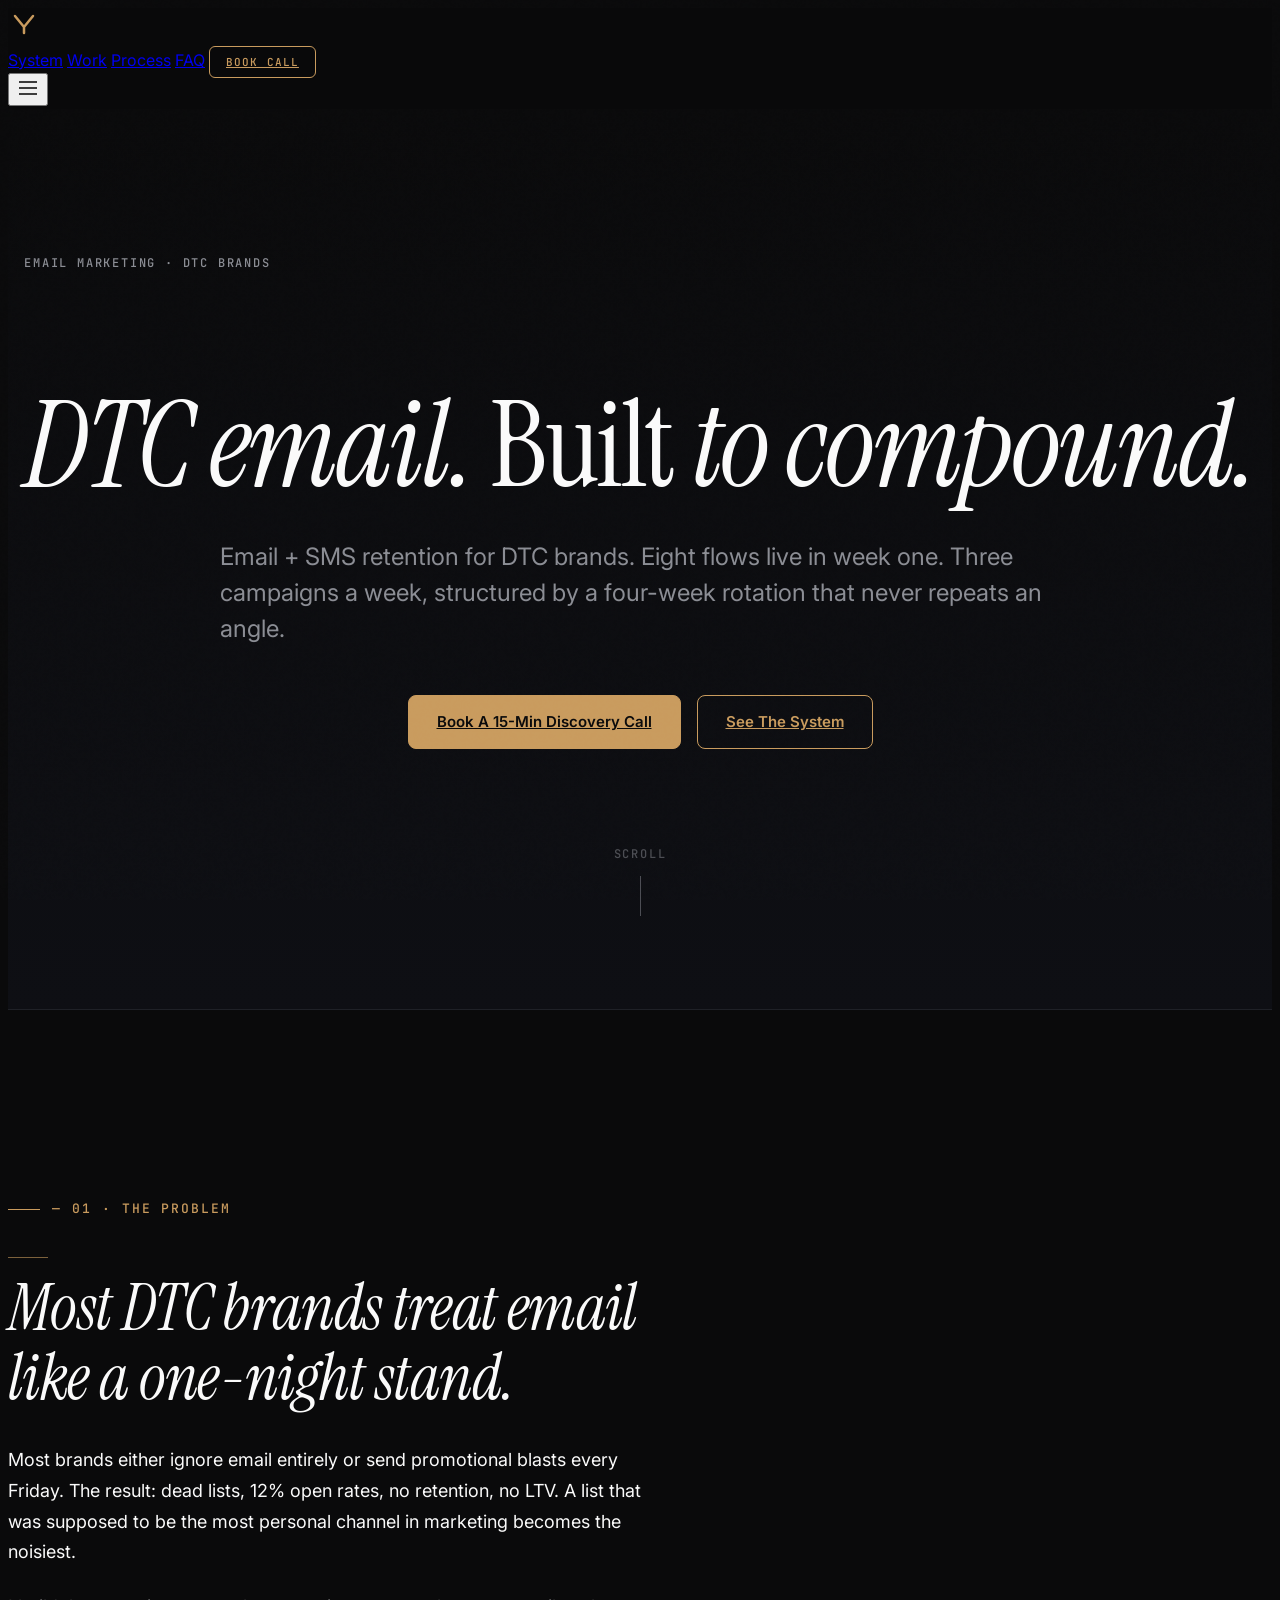
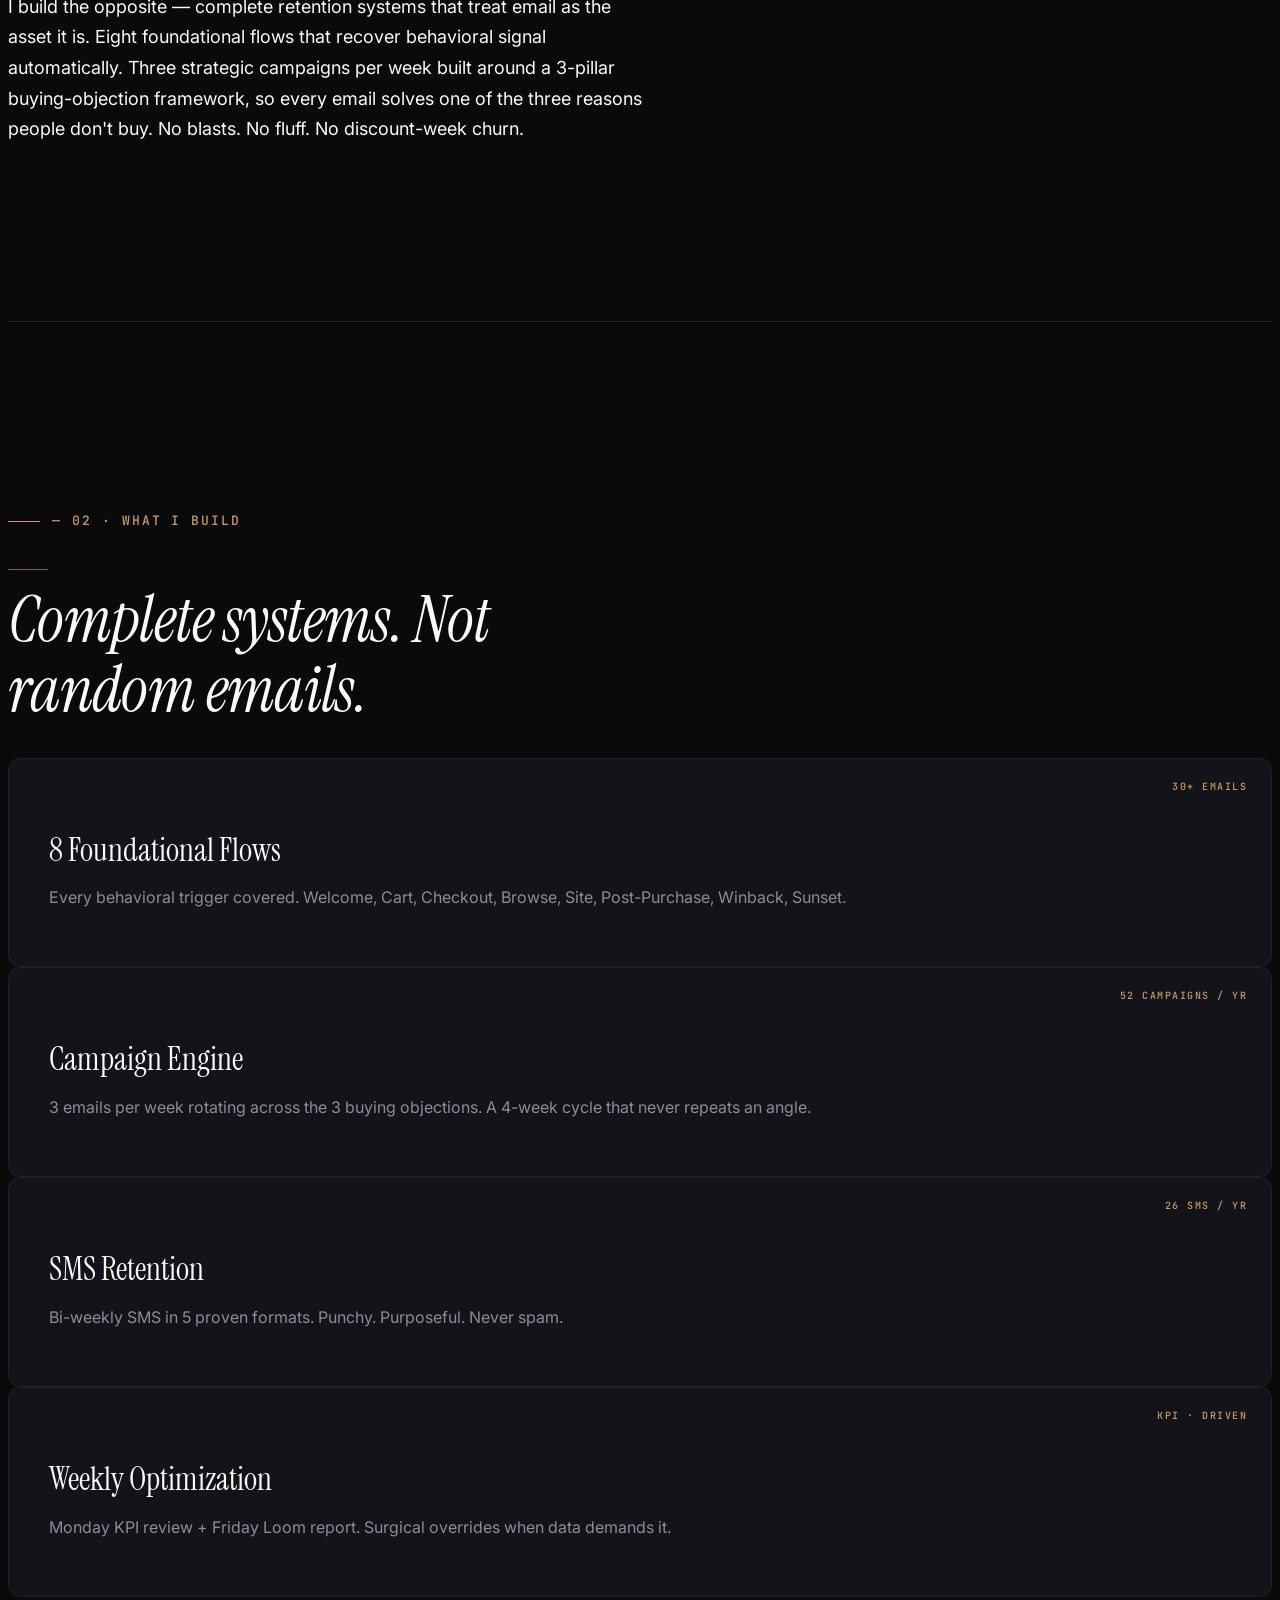
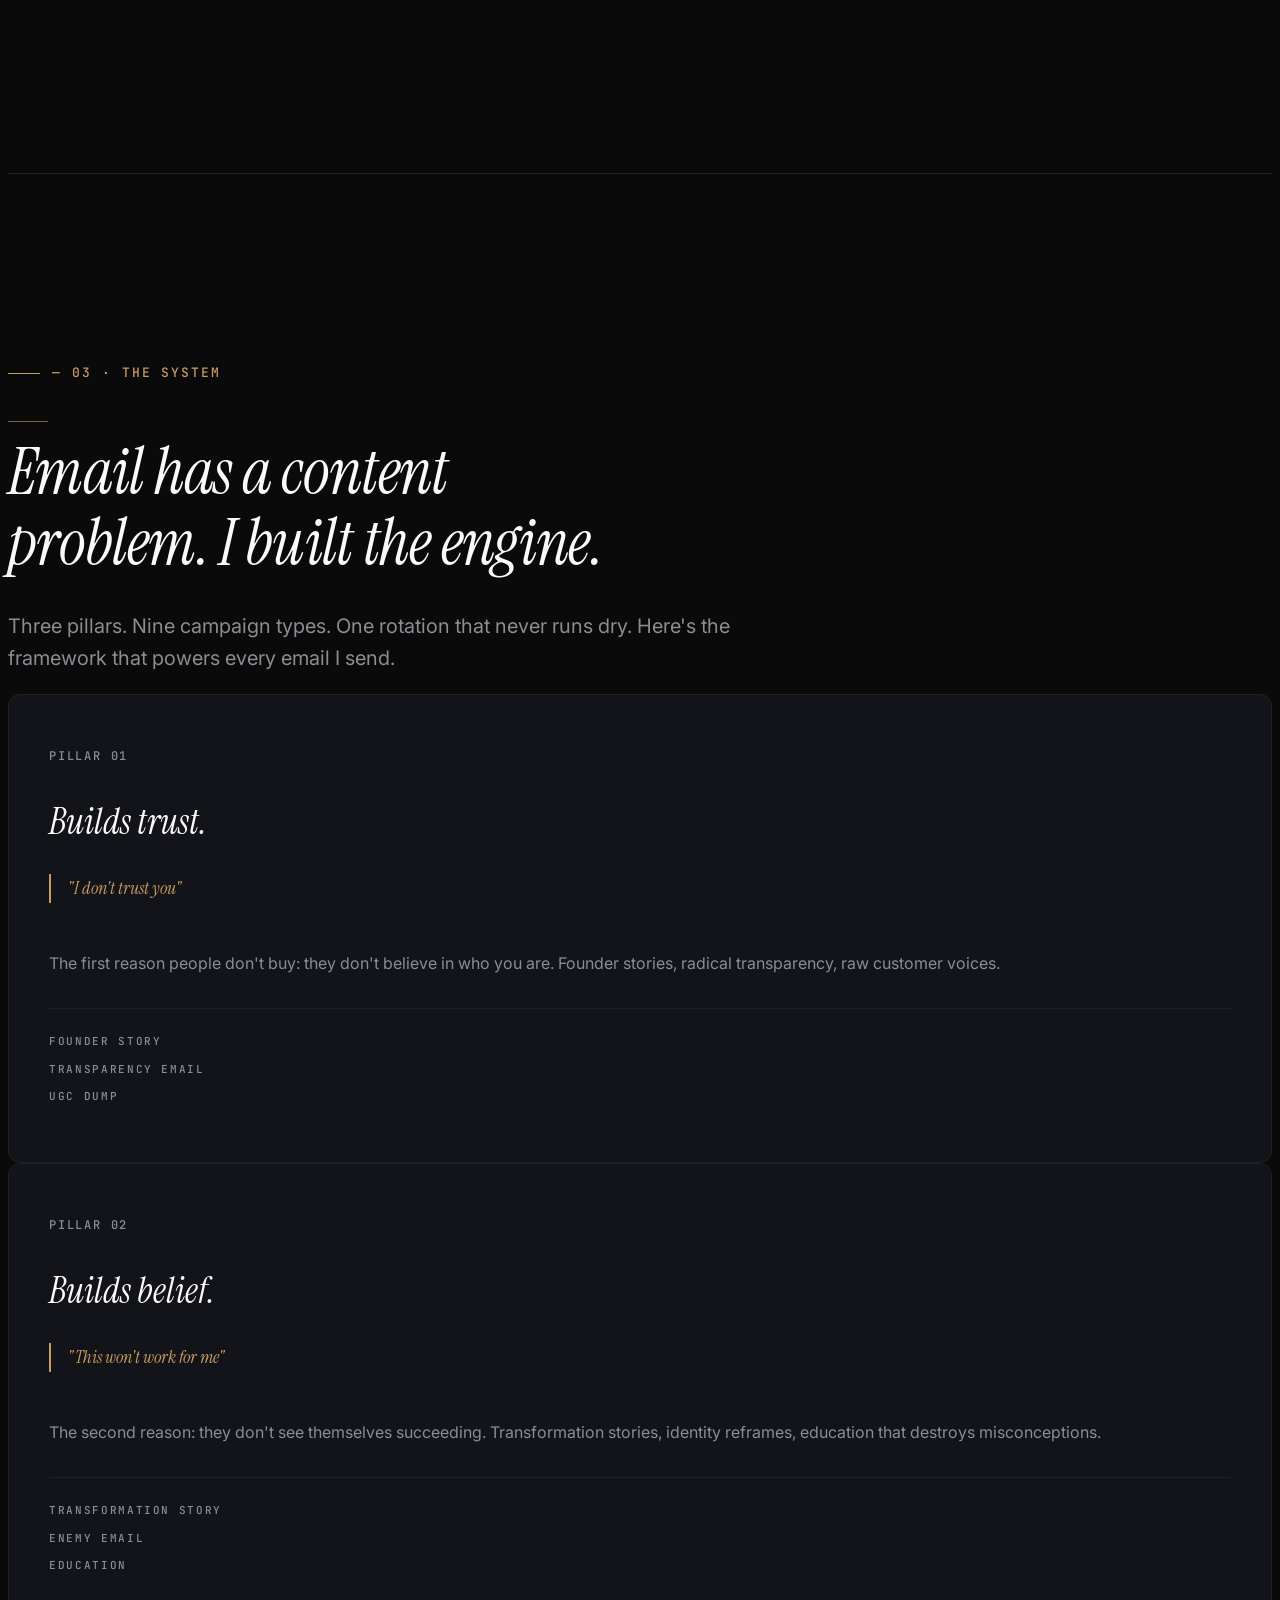
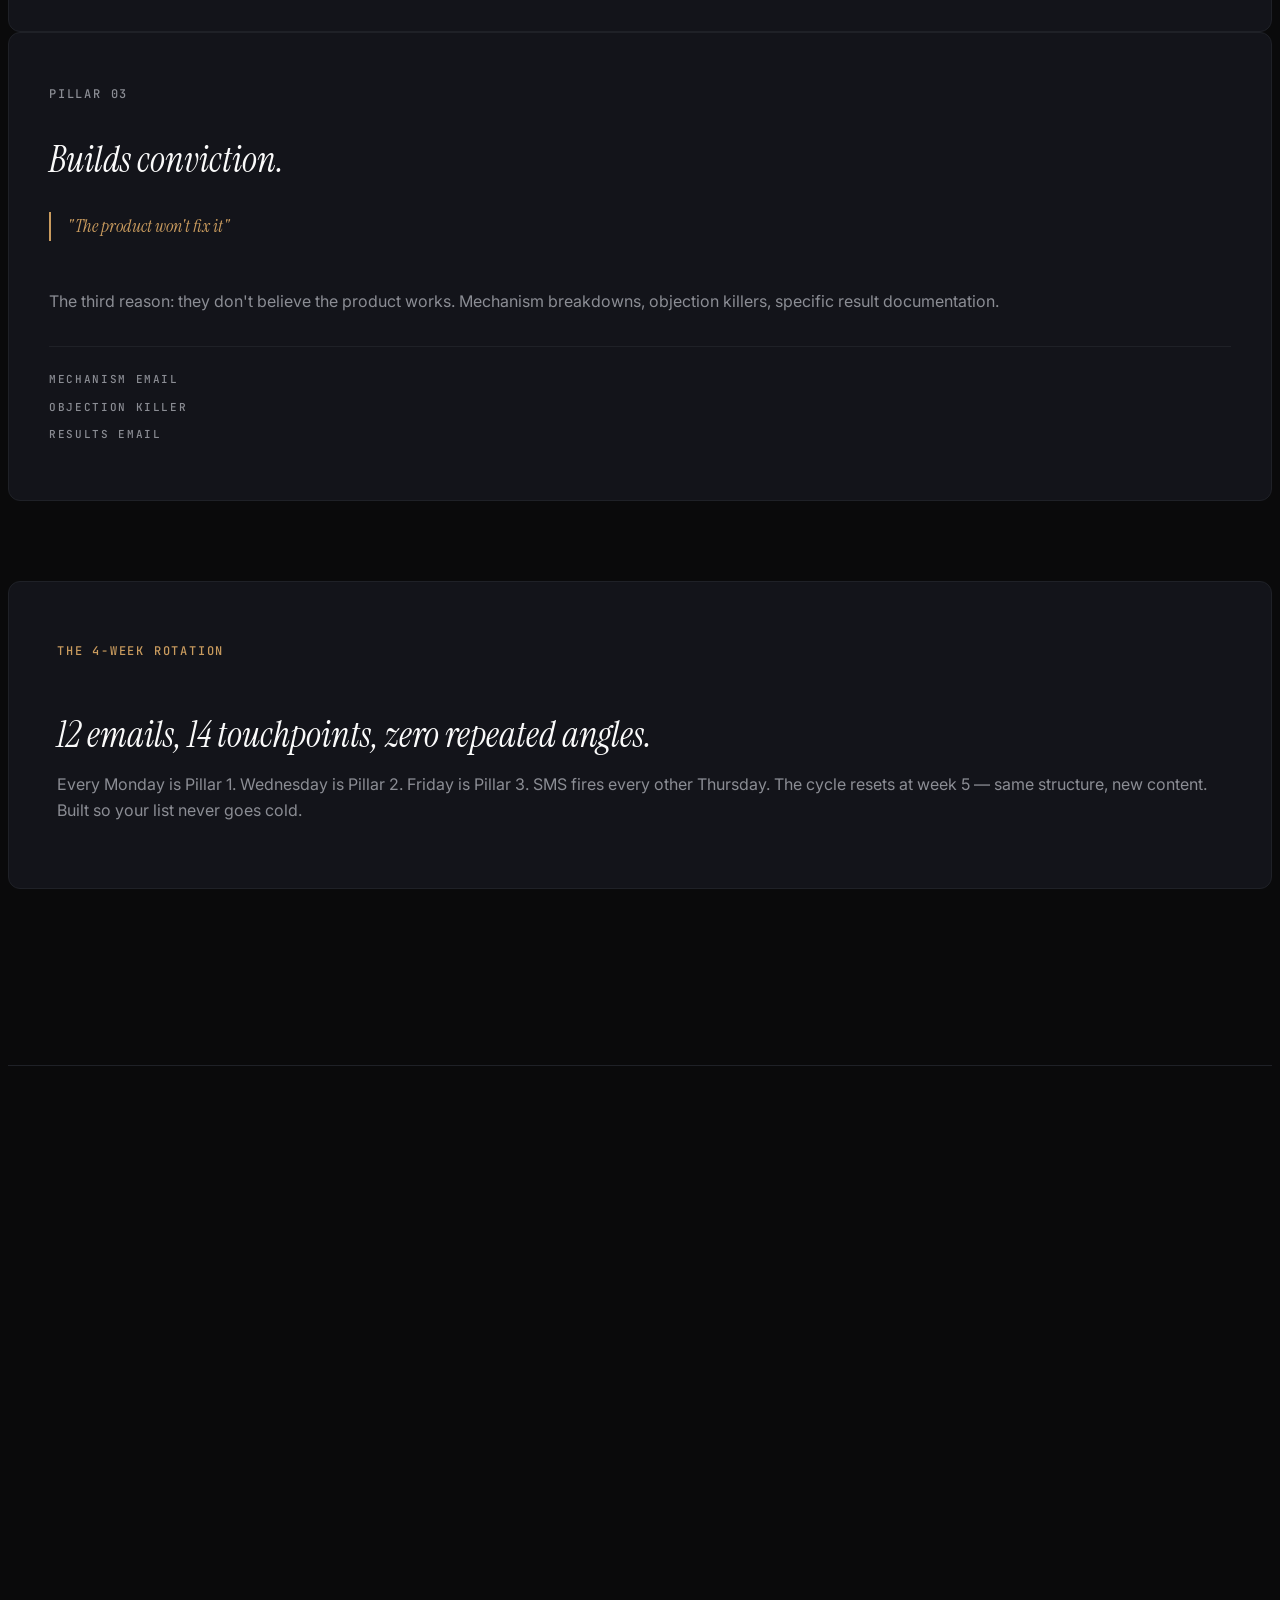
==== index.html @ 92c126e4 "Update index.html" ====
<!DOCTYPE html>
<html lang="en">
<head>
  <meta charset="UTF-8" />
  <meta name="viewport" content="width=device-width, initial-scale=1" />
<title>Yusef — Email Marketing & Retention for DTC Brands</title>
<meta property="og:title" content="Yusef — Email Marketing & Retention for DTC Brands">
<meta name="description" content="High-performance lifecycle marketing and retention systems for Direct-to-Consumer brands.">
  <meta property="og:description" content="Complete email + SMS retention systems built specifically for DTC brands." />
  <meta property="og:type" content="website" />
  <meta property="og:url" content="https://yusef.info" />
  <meta name="theme-color" content="#0A0A0B" />
  <link rel="canonical" href="https://yusef.info/" />

  <!-- Favicon -->
  <link rel="icon" type="image/svg+xml" href="assets/favicon.svg" />
  <link rel="apple-touch-icon" href="assets/favicon.svg" />

  <!-- Preconnect for font performance -->
  <link rel="preconnect" href="https://fonts.googleapis.com" />
  <link rel="preconnect" href="https://fonts.gstatic.com" crossorigin />
  <link href="https://fonts.googleapis.com/css2?family=Instrument+Serif:ital@0;1&family=Inter:wght@400;500;600;700&family=JetBrains+Mono:wght@400;500&display=swap" rel="stylesheet" />

  <!-- Tailwind via CDN -->
  <script src="https://cdn.tailwindcss.com"></script>
  <script>
    tailwind.config = {
      theme: {
        extend: {
          colors: {
            'bg-primary': '#0A0A0B',
            'surface': '#13141A',
            'border-subtle': '#1F2127',
            'text-primary': '#FAFAFA',
            'text-secondary': '#8B8D94',
            'text-tertiary': '#5A5C63',
            'accent': '#C99B5E',
            'accent-hover': '#D8B077',
          },
          fontFamily: {
            'serif': ['"Instrument Serif"', 'serif'],
            'sans': ['Inter', 'system-ui', 'sans-serif'],
            'mono': ['"JetBrains Mono"', 'monospace'],
          },
        },
      },
    };
  </script>

  <link rel="stylesheet" href="style.css" />
</head>
<body class="bg-bg-primary text-text-primary font-sans antialiased">

  <!-- Skip link -->
  <a href="#main" class="skip-link">Skip to main content</a>

  <!-- Gold cursor glow (desktop only) -->
  <div id="cursor-glow" aria-hidden="true"></div>

  <!-- Header / Nav -->
  <header class="site-header">
    <div class="max-w-[1280px] mx-auto px-6 md:px-12 py-6 flex items-center justify-between">
      <a href="#hero" class="site-logo" aria-label="Yusef — home">
        <svg viewBox="0 0 64 64" width="32" height="32" aria-hidden="true">
          <path d="M14 16 L32 38 L32 50 M50 16 L32 38" stroke="currentColor" stroke-width="5" stroke-linecap="round" stroke-linejoin="round" fill="none"/>
        </svg>
      </a>
      <nav aria-label="Primary" class="hidden md:flex items-center gap-8 font-mono text-xs uppercase tracking-widest">
        <a href="#system" class="text-text-secondary hover:text-text-primary transition-colors">System</a>
        <a href="#work" class="text-text-secondary hover:text-text-primary transition-colors">Work</a>
        <a href="#process" class="text-text-secondary hover:text-text-primary transition-colors">Process</a>
        <a href="#faq" class="text-text-secondary hover:text-text-primary transition-colors">FAQ</a>
        <a href="#contact" class="btn-ghost-sm">Book Call</a>
      </nav>
      <button id="menuToggle" aria-label="Toggle menu" aria-expanded="false" class="md:hidden text-text-primary p-2">
        <svg width="24" height="24" viewBox="0 0 24 24" fill="none" stroke="currentColor" stroke-width="1.5">
          <line x1="3" y1="6" x2="21" y2="6"/>
          <line x1="3" y1="12" x2="21" y2="12"/>
          <line x1="3" y1="18" x2="21" y2="18"/>
        </svg>
      </button>
    </div>
    <div id="mobileMenu" class="mobile-menu" hidden>
      <a href="#system" class="mobile-link">System</a>
      <a href="#work" class="mobile-link">Work</a>
      <a href="#process" class="mobile-link">Process</a>
      <a href="#faq" class="mobile-link">FAQ</a>
      <a href="#contact" class="mobile-link mobile-link-accent">Book A 15-Min Discovery Call</a>
    </div>
  </header>

  <main id="main">

    <!-- =========================
         SECTION 1 — HERO
         ========================= -->
    <section id="hero" class="hero-section">
      <div class="max-w-[1280px] mx-auto px-6 md:px-12 text-center">
        <p class="mono-label mb-12 md:mb-16">EMAIL MARKETING · DTC Brands</p>

        <h1 class="hero-headline">
          <em>DTC email.</em> <span class="non-italic">Built</span> <em>to compound.</em>
        </h1>

        <p class="hero-subhead">
          Email + SMS retention for DTC brands. Eight flows live in week one.
          Three campaigns a week, structured by a four-week rotation that never repeats an angle.
        </p>

        <div class="hero-ctas">
          <a href="#contact" class="btn-primary">Book A 15-Min Discovery Call</a>
          <a href="#system" class="btn-ghost">See The System</a>
        </div>

        <div class="scroll-cue" aria-hidden="true">
          <span class="mono-label">SCROLL</span>
          <span class="scroll-line"></span>
        </div>
      </div>
    </section>

    <div class="section-divider"></div>

    <!-- =========================
         SECTION 2 — THE PROBLEM & POSITION
         ========================= -->
    <section id="problem" class="section">
      <div class="max-w-[1280px] mx-auto px-6 md:px-12">
        <p class="section-label">— 01 · THE PROBLEM</p>
        <h2 class="section-headline">
          <em>Most DTC brands treat email like a one-night stand.</em>
        </h2>
        <div class="prose-block">
          <p>
            Most brands either ignore email entirely or send promotional blasts every Friday.
            The result: dead lists, 12% open rates, no retention, no LTV. A list that was
            supposed to be the most personal channel in marketing becomes the noisiest.
          </p>
          <p>
            I build the opposite — complete retention systems that treat email as the asset
            it is. Eight foundational flows that recover behavioral signal automatically.
            Three strategic campaigns per week built around a 3-pillar buying-objection
            framework, so every email solves one of the three reasons people don't buy.
            No blasts. No fluff. No discount-week churn.
          </p>
        </div>
      </div>
    </section>

    <div class="section-divider"></div>

    <!-- =========================
         SECTION 3 — SERVICES
         ========================= -->
    <section id="services" class="section">
      <div class="max-w-[1280px] mx-auto px-6 md:px-12">
        <p class="section-label">— 02 · WHAT I BUILD</p>
        <h2 class="section-headline">
          <em>Complete systems. Not random emails.</em>
        </h2>

        <div class="grid grid-cols-1 md:grid-cols-2 gap-6 md:gap-8 mt-16">
          <article class="service-card">
            <span class="corner-label">30+ EMAILS</span>
            <h3 class="card-headline">8 Foundational Flows</h3>
            <p class="card-body">Every behavioral trigger covered. Welcome, Cart, Checkout, Browse, Site, Post-Purchase, Winback, Sunset.</p>
          </article>

          <article class="service-card">
            <span class="corner-label">52 CAMPAIGNS / YR</span>
            <h3 class="card-headline">Campaign Engine</h3>
            <p class="card-body">3 emails per week rotating across the 3 buying objections. A 4-week cycle that never repeats an angle.</p>
          </article>

          <article class="service-card">
            <span class="corner-label">26 SMS / YR</span>
            <h3 class="card-headline">SMS Retention</h3>
            <p class="card-body">Bi-weekly SMS in 5 proven formats. Punchy. Purposeful. Never spam.</p>
          </article>

          <article class="service-card">
            <span class="corner-label">KPI · DRIVEN</span>
            <h3 class="card-headline">Weekly Optimization</h3>
            <p class="card-body">Monday KPI review + Friday Loom report. Surgical overrides when data demands it.</p>
          </article>
        </div>
      </div>
    </section>

    <div class="section-divider"></div>

    <!-- =========================
         SECTION 4 — THE SYSTEM
         ========================= -->
    <section id="system" class="section">
      <div class="max-w-[1280px] mx-auto px-6 md:px-12">
        <p class="section-label">— 03 · THE SYSTEM</p>
        <h2 class="section-headline">
          <em>Email has a content problem. I built the engine.</em>
        </h2>
        <p class="prose-intro">
          Three pillars. Nine campaign types. One rotation that never runs dry. Here's the
          framework that powers every email I send.
        </p>

        <div class="grid grid-cols-1 md:grid-cols-3 gap-6 md:gap-8 mt-16">
          <article class="pillar-card">
            <p class="mono-label">PILLAR 01</p>
            <h3 class="pillar-headline"><em>Builds trust.</em></h3>
            <p class="pillar-quote">"I don't trust you"</p>
            <p class="card-body">The first reason people don't buy: they don't believe in who you are. Founder stories, radical transparency, raw customer voices.</p>
            <ul class="pillar-list">
              <li>FOUNDER STORY</li>
              <li>TRANSPARENCY EMAIL</li>
              <li>UGC DUMP</li>
            </ul>
          </article>

          <article class="pillar-card">
            <p class="mono-label">PILLAR 02</p>
            <h3 class="pillar-headline"><em>Builds belief.</em></h3>
            <p class="pillar-quote">"This won't work for me"</p>
            <p class="card-body">The second reason: they don't see themselves succeeding. Transformation stories, identity reframes, education that destroys misconceptions.</p>
            <ul class="pillar-list">
              <li>TRANSFORMATION STORY</li>
              <li>ENEMY EMAIL</li>
              <li>EDUCATION</li>
            </ul>
          </article>

          <article class="pillar-card">
            <p class="mono-label">PILLAR 03</p>
            <h3 class="pillar-headline"><em>Builds conviction.</em></h3>
            <p class="pillar-quote">"The product won't fix it"</p>
            <p class="card-body">The third reason: they don't believe the product works. Mechanism breakdowns, objection killers, specific result documentation.</p>
            <ul class="pillar-list">
              <li>MECHANISM EMAIL</li>
              <li>OBJECTION KILLER</li>
              <li>RESULTS EMAIL</li>
            </ul>
          </article>
        </div>

        <div class="rotation-block">
          <p class="mono-label">THE 4-WEEK ROTATION</p>
          <h3 class="rotation-headline">12 emails, 14 touchpoints, zero repeated angles.</h3>
          <p class="card-body max-w-2xl">
            Every Monday is Pillar 1. Wednesday is Pillar 2. Friday is Pillar 3.
            SMS fires every other Thursday. The cycle resets at week 5 — same structure,
            new content. Built so your list never goes cold.
          </p>
        </div>
      </div>
    </section>

    <div class="section-divider"></div>

    <!-- =========================
         SECTION 5 — RECENT WORK
         ========================= -->
    <section id="work" class="section">
      <div class="max-w-[1280px] mx-auto px-6 md:px-12">
        <p class="section-label">— 04 · RECENT WORK</p>
        <h2 class="section-headline"><em>See the work.</em></h2>
        <p class="prose-intro">
          One client brand and two prototypes — each built brand-first from the same Design
          System pipeline. Click any email to open it full-size.
        </p>

        <!-- Brand Group 1 — CLiYRA -->
        <div class="brand-group">
          <div class="brand-header">
            <h3 class="brand-name"><em>CLiYRA</em></h3>
            <div class="pill-row">
              <span class="pill"><span class="pill-dot dot-client" aria-hidden="true"></span>Client</span>
              <span class="pill"><span class="pill-dot dot-genre" aria-hidden="true"></span>Welcome Flow</span>
              <span class="pill"><span class="pill-dot dot-genre" aria-hidden="true"></span>Founder Email</span>
            </div>
          </div>
          <div class="email-pair">
            <figure class="work-email">
              <button type="button" class="work-email-btn" data-lightbox data-src="assets/work/cliyra-01.png" data-caption="CLIYRA · WELCOME 02 · FOUNDER STORY">
                <img src="assets/work/cliyra-01.png" alt="CLiYRA welcome email 2 — founder story, &lsquo;I started this because nothing worked&rsquo;" loading="lazy" />
              </button>
              <figcaption class="work-email-caption">CLIYRA · WELCOME 02 · FOUNDER STORY</figcaption>
            </figure>
            <figure class="work-email">
              <button type="button" class="work-email-btn" data-lightbox data-src="assets/work/cliyra-02.png" data-caption="CLIYRA · WELCOME 05 · WHO IT'S FOR">
                <img src="assets/work/cliyra-02.png" alt="CLiYRA welcome email — who it&rsquo;s for, and who it isn&rsquo;t" loading="lazy" />
              </button>
              <figcaption class="work-email-caption">CLIYRA · WELCOME 05 · WHO IT'S FOR</figcaption>
            </figure>
          </div>
          <p class="brand-narrative">
            My own brand. The same six-email welcome flow ships with every engagement — built
            brand-first from the Design System layer up, so every email inherits voice and visual
            tokens automatically. Pulled the founder story and the positioning email because they
            show the system on opposite ends of the trust ladder.
          </p>
        </div>

        <!-- Brand Group 2 — Lab Series -->
        <div class="brand-group">
          <div class="brand-header">
            <h3 class="brand-name"><em>Lab Series</em></h3>
            <div class="pill-row">
              <span class="pill"><span class="pill-dot dot-prototype" aria-hidden="true"></span>Prototype</span>
              <span class="pill"><span class="pill-dot dot-genre" aria-hidden="true"></span>Browse Flow</span>
              <span class="pill"><span class="pill-dot dot-genre" aria-hidden="true"></span>Case Study</span>
            </div>
          </div>
          <div class="email-pair">
            <figure class="work-email">
              <button type="button" class="work-email-btn" data-lightbox data-src="assets/work/labseries-01.png" data-caption="LAB SERIES · CASE STUDY · RESULTS">
                <img src="assets/work/labseries-01.png" alt="Lab Series case study email — six weeks, three products, real results" loading="lazy" />
              </button>
              <figcaption class="work-email-caption">LAB SERIES · CASE STUDY · RESULTS</figcaption>
            </figure>
            <figure class="work-email">
              <button type="button" class="work-email-btn" data-lightbox data-src="assets/work/labseries-02.png" data-caption="LAB SERIES · BROWSE FLOW · MECHANISM">
                <img src="assets/work/labseries-02.png" alt="Lab Series browse-abandon email — multi-action face wash mechanism" loading="lazy" />
              </button>
              <figcaption class="work-email-caption">LAB SERIES · BROWSE FLOW · MECHANISM</figcaption>
            </figure>
          </div>
          <p class="brand-narrative">
            Built as a prototype — not a live engagement. Lab Series sits at the premium end of
            men's skincare, so the system was tuned for restraint: cleaner typography, harder edges,
            fewer adjectives. Same pipeline. Different brand profile.
          </p>
        </div>

        <!-- Brand Group 3 — Brickell -->
        <div class="brand-group">
          <div class="brand-header">
            <h3 class="brand-name"><em>Brickell</em></h3>
            <div class="pill-row">
              <span class="pill"><span class="pill-dot dot-prototype" aria-hidden="true"></span>Prototype</span>
              <span class="pill"><span class="pill-dot dot-genre" aria-hidden="true"></span>Cart Flow</span>
              <span class="pill"><span class="pill-dot dot-genre" aria-hidden="true"></span>Campaign</span>
            </div>
          </div>
          <div class="email-pair">
            <figure class="work-email">
              <button type="button" class="work-email-btn" data-lightbox data-src="assets/work/brickell-01.png" data-caption="BRICKELL · CART FLOW · RECOVERY">
                <img src="assets/work/brickell-01.png" alt="Brickell cart-recovery email — you left this behind" loading="lazy" />
              </button>
              <figcaption class="work-email-caption">BRICKELL · CART FLOW · RECOVERY</figcaption>
            </figure>
            <figure class="work-email">
              <button type="button" class="work-email-btn" data-lightbox data-src="assets/work/Brickell-02.jpg" data-caption="BRICKELL · CAMPAIGN · OBJECTION KILLER">
                <img src="assets/work/Brickell-02.jpg" alt="Brickell campaign email" loading="lazy" />
              </button>
              <figcaption class="work-email-caption">BRICKELL · CAMPAIGN · OBJECTION KILLER</figcaption>
            </figure>
          </div>
          <p class="brand-narrative">
            Prototype run on Brickell's natural-positioning brand. A cart-recovery email and an
            objection-killer campaign, both built around the buying-objection framework. Both
            shipped from the same Design System file in under thirty minutes each.
          </p>
        </div>
        
        <!-- Brand Group 4 — Graza -->
        <div class="brand-group">
          <div class="brand-header">
            <h3 class="brand-name"><em>Graza</em></h3>
            <div class="pill-row">
              <span class="pill"><span class="pill-dot dot-prototype" aria-hidden="true"></span>Prototype</span>
              <span class="pill"><span class="pill-dot dot-genre" aria-hidden="true"></span>Post-Purchase</span>
              <span class="pill"><span class="pill-dot dot-genre" aria-hidden="true"></span>Winback</span>
            </div>
          </div>
          <div class="email-pair">
            <figure class="work-email">
              <button type="button" class="work-email-btn" data-lightbox data-src="assets/work/Graza-01.jpg" data-caption="GRAZA · POST-PURCHASE · EXPECTATION MANAGEMENT">
                <img src="assets/work/Graza-01.jpg" alt="Graza post-purchase order confirmation email" loading="lazy" />
              </button>
              <figcaption class="work-email-caption">GRAZA · POST-PURCHASE · EXPECTATION MANAGEMENT</figcaption>
            </figure>
            <figure class="work-email">
              <button type="button" class="work-email-btn" data-lightbox data-src="assets/work/Graza-02.jpg" data-caption="GRAZA · WINBACK · RE-ENGAGEMENT">
                <img src="assets/work/Graza-02.jpg" alt="Graza winback email checking in" loading="lazy" />
              </button>
              <figcaption class="work-email-caption">GRAZA · WINBACK · RE-ENGAGEMENT</figcaption>
            </figure>
          </div>
          <p class="brand-narrative">
            Prototype flows designed for Graza. A post-purchase confirmation that builds anticipation instead of just dropping a dry tracking link, alongside a guilt-free winback campaign focused on re-engagement and cross-selling the staples.
          </p>
        </div>

         <!-- Brand Group 5 — Fable -->
        <div class="brand-group">
          <div class="brand-header">
            <h3 class="brand-name"><em>Fable Pets</em></h3>
            <div class="pill-row">
              <span class="pill"><span class="pill-dot dot-prototype" aria-hidden="true"></span>Prototype</span>
              <span class="pill"><span class="pill-dot dot-genre" aria-hidden="true"></span>Cart Flow</span>
            </div>
          </div>
          <div class="email-pair">
            <figure class="work-email" style="max-width: 48%;">
              <button type="button" class="work-email-btn" data-lightbox data-src="assets/work/Fabel-01.jpg" data-caption="FABLE · CART FLOW · ABANDONMENT">
                <img src="assets/work/Fabel-01.jpg" alt="Fable cart abandonment email" loading="lazy" />
              </button>
              <figcaption class="work-email-caption">FABLE · CART FLOW · ABANDONMENT</figcaption>
            </figure>
          </div>
          <p class="brand-narrative">
            A high-converting cart recovery sprint for Fable Pets. Built to recover behavioral signal instantly without relying on margin-crushing discounts. Just clean, problem-solving design that mirrors their premium pet gear.
          </p>
        </div>

    <div class="section-divider"></div>

    <!-- =========================
         SECTION 6 — PROCESS
         ========================= -->
    <section id="process" class="section">
      <div class="max-w-[1280px] mx-auto px-6 md:px-12">
        <p class="section-label">— 05 · HOW IT WORKS</p>
        <h2 class="section-headline"><em>From signed to live in seven days.</em></h2>

        <ol class="timeline">
          <li class="timeline-step">
            <span class="timeline-day">DAY 01</span>
            <div class="timeline-content">
              <h3 class="timeline-title">Discovery + Intake</h3>
              <p class="card-body">15-minute kickoff call. I pull brand assets, Klaviyo + Shopify access, customer profile, and your existing assets.</p>
            </div>
          </li>
          <li class="timeline-step">
            <span class="timeline-day">DAY 02</span>
            <div class="timeline-content">
              <h3 class="timeline-title">Brand System Build</h3>
              <p class="card-body">I build your Design System and brand profile. Every email going forward inherits these tokens automatically.</p>
            </div>
          </li>
          <li class="timeline-step">
            <span class="timeline-day">DAY 03–04</span>
            <div class="timeline-content">
              <h3 class="timeline-title">Infrastructure</h3>
              <p class="card-body">Klaviyo account audit. Universal components built. Attribution + UTM tracking configured. Flow shells created.</p>
            </div>
          </li>
          <li class="timeline-step">
            <span class="timeline-day">DAY 05–06</span>
            <div class="timeline-content">
              <h3 class="timeline-title">Welcome Flow Live</h3>
              <p class="card-body">All 6 Welcome emails shipped to Klaviyo. Flow triggers, smart sending, and quiet hours configured.</p>
            </div>
          </li>
          <li class="timeline-step">
            <span class="timeline-day">DAY 07</span>
            <div class="timeline-content">
              <h3 class="timeline-title">First Campaign + Loom</h3>
              <p class="card-body">First strategic campaign goes live. First weekly Loom delivered with KPIs and what's shipping next week.</p>
            </div>
          </li>
        </ol>
      </div>
    </section>

    <div class="section-divider"></div>

    <!-- =========================
         SECTION 7 — SELECTION
         ========================= -->
    <section id="selection" class="section">
      <div class="max-w-[1280px] mx-auto px-6 md:px-12">
        <p class="section-label">— 06 · SELECTION</p>
        <h2 class="section-headline"><em>Who I take on.</em></h2>
        <p class="prose-intro">
          The system works for any qualified DTC brand
          that fits the profile below.
        </p>

        <div class="grid grid-cols-1 md:grid-cols-2 gap-6 md:gap-8 mt-16">
          <div class="selection-panel">
            <p class="mono-label">WHO I BUILD FOR</p>
            <h3 class="selection-headline"><em>The fit.</em></h3>
            <ul class="check-list">
              <li><span class="check-mark" aria-hidden="true">✓</span> DTC brands</li>
              <li><span class="check-mark" aria-hidden="true">✓</span> Doing $30K+/month minimum revenue</li>
              <li><span class="check-mark" aria-hidden="true">✓</span> Brand owners who treat email as a real channel — not an afterthought</li>
              <li><span class="check-mark" aria-hidden="true">✓</span> Founders ready to commit to a 90-day system build</li>
            </ul>
          </div>

          <div class="selection-panel">
            <p class="mono-label">WHO I DON'T</p>
            <h3 class="selection-headline"><em>The mismatch.</em></h3>
            <ul class="cross-list">
              <li><span class="cross-mark" aria-hidden="true">×</span> Sub-$30K/month brands — too early for what the system delivers</li>
              <li><span class="cross-mark" aria-hidden="true">×</span> Founders chasing a 30-day spike, not a 90-day compound</li>
              <li><span class="cross-mark" aria-hidden="true">×</span> Brands that treat email as a Friday discount blast</li>
              <li><span class="cross-mark" aria-hidden="true">×</span> Anyone who wants 50 emails a month — volume isn&rsquo;t the answer</li>
            </ul>
          </div>
        </div>

      </div>
    </section>

    <div class="section-divider"></div>

    <!-- =========================
         SECTION 8 — ABOUT
         ========================= -->
    <section id="about" class="section">
      <div class="max-w-[1280px] mx-auto px-6 md:px-12">
        <p class="section-label">— 07 · ABOUT</p>
        <h2 class="section-headline"><em>Why I do this.</em></h2>
        <div class="prose-block">
          <p>
            I started by building my own brand — <a href="https://cliyra.com" target="_blank" rel="noopener" class="text-link">CLiYRA</a>,
            men's skincare for guys who've tried everything. The product side was the easy
            part. What caught my attention was email: the highest-margin channel I had,
            sitting on a real list, doing nothing.
          </p>
          <p>
            So I went deep on it. Built the flows for CLiYRA first. Then the campaign
            engine. Every email I sent taught me something I could systemize. The framework
            on this site is what came out of that work.
          </p>
          <p>
            Other DTC founders are sitting on the same gap — great product, real
            customers, email list doing nothing. I take on a small number of brands at a
            time and run the same system for them that I run for mine.
          </p>
        </div>
        <p class="signature">— YUSEF · FOUNDER, <a href="https://cliyra.com" target="_blank" rel="noopener" class="signature-link">CLIYRA ↗</a></p>
      </div>
    </section>

    <div class="section-divider"></div>

    <!-- =========================
         SECTION 9 — FAQ
         ========================= -->
    <section id="faq" class="section">
      <div class="max-w-[1280px] mx-auto px-6 md:px-12">
        <p class="section-label">— 08 · COMMON QUESTIONS</p>
        <h2 class="section-headline"><em>What people ask.</em></h2>

        <div class="faq-list mt-16">
          <div class="faq-item">
            <button class="faq-question" aria-expanded="false" aria-controls="faq-1">
              <span>How many clients do you take on?</span>
              <span class="faq-icon" aria-hidden="true">+</span>
            </button>
            <div id="faq-1" class="faq-answer" hidden>
              <p>A small roster, intentionally. I cap capacity so every brand gets the strategic depth that produces results — not a queue of accounts ground through the same template. If a spot is open, the site is live. If it's not, you'll know.</p>
            </div>
          </div>

          <div class="faq-item">
            <button class="faq-question" aria-expanded="false" aria-controls="faq-2">
              <span>Why only DTC brands?</span>
              <span class="faq-icon" aria-hidden="true">+</span>
            </button>
            <div id="faq-2" class="faq-answer" hidden>
              <p>Because I run a DTC brand myself. I know the customer, the objections, the buying language, the seasonal patterns. Outside this niche I'd be guessing — and you'd be paying for my learning curve.</p>
            </div>
          </div>

          <div class="faq-item">
            <button class="faq-question" aria-expanded="false" aria-controls="faq-3">
              <span>How fast will I see results?</span>
              <span class="faq-icon" aria-hidden="true">+</span>
            </button>
            <div id="faq-3" class="faq-answer" hidden>
              <p>Welcome Flow live by Day 7. First campaign live in Week 2. Revenue impact typically visible within 30 days. Full system compound effect in 90 days.</p>
            </div>
          </div>

          <div class="faq-item">
            <button class="faq-question" aria-expanded="false" aria-controls="faq-5">
              <span>Why should I trust you?</span>
              <span class="faq-icon" aria-hidden="true">+</span>
            </button>
            <div id="faq-5" class="faq-answer" hidden>
              <p>Fair question. The clearest answer is the work itself. The emails in Section 04 above are from <a href="https://cliyra.com" target="_blank" rel="noopener" class="text-link">CLiYRA</a> — my own men's skincare brand — running on the same system I'd build for yours. Same pipeline, same standard, every send. Scroll up, look at what ships, and decide.</p>
            </div>
          </div>

          <div class="faq-item">
            <button class="faq-question" aria-expanded="false" aria-controls="faq-6">
              <span>What do you need from me to start?</span>
              <span class="faq-icon" aria-hidden="true">+</span>
            </button>
            <div id="faq-6" class="faq-answer" hidden>
              <p>Klaviyo admin access, Shopify collaborator access, brand assets (logo, fonts, brand guidelines if you have them), and 15 minutes for the kickoff call. That's it.</p>
            </div>
          </div>

          <div class="faq-item">
            <button class="faq-question" aria-expanded="false" aria-controls="faq-7">
              <span>What if I want to cancel?</span>
              <span class="faq-icon" aria-hidden="true">+</span>
            </button>
            <div id="faq-7" class="faq-answer" hidden>
              <p>After the 90-day initial term, it's month-to-month with 14 days notice. No long contracts, no exit fees. I'd rather you stay because the work pays for itself — if it doesn't, I want to know.</p>
            </div>
          </div>
        </div>
      </div>
    </section>

    <div class="section-divider"></div>

    <!-- =========================
         SECTION 10 — FINAL CTA
         ========================= -->
    <section id="contact" class="section section-cta">
      <div class="max-w-[1280px] mx-auto px-6 md:px-12 text-center">
        
        <p class="section-label justify-center">— 09 · NEXT STEPS</p>
        
        <h2 class="section-headline section-headline-cta">
          <em>Ready to scale your <span class="non-italic text-accent">retention?</span></em>
        </h2>
        
        <p class="prose-intro mx-auto">
          Choose the engagement model that aligns with your brand's current infrastructure and revenue scale.
        </p>

        <!-- Two Column Card Layout -->
        <div class="grid grid-cols-1 md:grid-cols-2 gap-6 md:gap-8 mt-16 max-w-5xl mx-auto text-left">
            
          <!-- CARD 1: THE HIGH-TICKET RETAINER -->
          <div class="bg-surface border border-border-subtle p-8 md:p-12 flex flex-col justify-between transition-colors duration-300 hover:border-accent group">
            <div>
              <span class="font-mono text-xs uppercase tracking-widest text-text-secondary block mb-5 group-hover:text-accent transition-colors">
                01 / Retainer
              </span>
              <h3 class="font-serif text-3xl md:text-4xl text-text-primary mb-4 tracking-tight">
                Full Retention System
              </h3>
              <p class="text-text-secondary leading-relaxed mb-10">
                Complete channel ownership. Built for scaling DTC brands who want lifecycle marketing completely handled to compound customer lifetime value long-term.
              </p>
            </div>
            <a href="https://calendly.com/yusef-cliyra/15min" target="_blank" rel="noopener noreferrer" class="btn-primary w-full text-center flex justify-center items-center">
              Book a 15-Min Fit Check
            </a>
          </div>

          <!-- CARD 2: THE FIXED-PRICE UPWORK SPRINT -->
          <div class="bg-surface border border-border-subtle p-8 md:p-12 flex flex-col justify-between transition-colors duration-300 hover:border-text-secondary group">
            <div>
              <span class="font-mono text-xs uppercase tracking-widest text-text-secondary block mb-5 group-hover:text-text-primary transition-colors">
                02 / Sprint
              </span>
              <h3 class="font-serif text-3xl md:text-4xl text-text-primary mb-4 tracking-tight">
                Fixed-Price Projects
              </h3>
              <p class="text-text-secondary leading-relaxed mb-10">
                Discrete performance tasks. High-converting flow setups, account cleanups, or a comprehensive retention audit handled securely under defined project scopes.
              </p>
            </div>
            <a href="https://www.upwork.com/freelancers/~016251101210ee40de?mp_source=share" target="_blank" rel="noopener noreferrer" class="btn-ghost w-full text-center flex justify-center items-center">
              Hire via Upwork ↗
            </a>
          </div>

        </div>

        <!-- LINKEDIN SOCIAL AUTHORITY ELEMENT -->
        <div class="mt-20 pt-8 border-t border-border-subtle inline-block">
          <a href="https://www.linkedin.com/in/yusef-mostafa-" target="_blank" rel="noopener noreferrer" class="font-mono text-xs uppercase tracking-widest text-text-secondary hover:text-accent transition-colors flex items-center gap-2">
            <span class="underline underline-offset-4 decoration-border-subtle hover:decoration-accent transition-colors">Connect on LinkedIn ↗</span>
          </a>
        </div>

      </div>
    </section>
  <!-- =========================
       FOOTER
       ========================= -->
  <footer class="site-footer">
    <div class="max-w-[1280px] mx-auto px-6 md:px-12">
      <div class="footer-row">
        <a href="#hero" class="site-logo footer-logo" aria-label="Back to top">
          <svg viewBox="0 0 64 64" width="28" height="28" aria-hidden="true">
            <path d="M14 16 L32 38 L32 50 M50 16 L32 38" stroke="currentColor" stroke-width="5" stroke-linecap="round" stroke-linejoin="round" fill="none"/>
          </svg>
        </a>
        <nav aria-label="Footer" class="footer-nav">
          <a href="#system">System</a>
          <a href="#work">Work</a>
          <a href="#process">Process</a>
          <a href="#faq">FAQ</a>
          <a href="#contact">Contact</a>
        </nav>
      </div>
      <div class="footer-row footer-row-bottom">
        <p class="footer-copy">© 2026 YUSEF. ALL RIGHTS RESERVED.</p>
        <div class="footer-social">
          <a href="https://www.instagram.com/yusef_moustfa/" target="_blank" rel="noopener" aria-label="Instagram @yusef_moustfa">INSTAGRAM</a>
        </div>
      </div>
    </div>
  </footer>

  <!-- ==========================================
       LIGHTBOX (email previews)
       ========================================== -->
  <div id="lightbox" class="lightbox" role="dialog" aria-modal="true" aria-label="Email preview" hidden>
    <div class="lightbox-backdrop" data-lb-close></div>
    <button type="button" class="lb-btn lb-close" data-lb-close aria-label="Close preview">
      <svg width="20" height="20" viewBox="0 0 24 24" fill="none" stroke="currentColor" stroke-width="1.8" aria-hidden="true">
        <line x1="6" y1="6" x2="18" y2="18"/><line x1="18" y1="6" x2="6" y2="18"/>
      </svg>
    </button>
    <div class="lb-controls">
      <button type="button" class="lb-btn" data-lb-zoom-out aria-label="Zoom out">
        <svg width="18" height="18" viewBox="0 0 24 24" fill="none" stroke="currentColor" stroke-width="1.8" aria-hidden="true"><line x1="5" y1="12" x2="19" y2="12"/></svg>
      </button>
      <button type="button" class="lb-btn lb-btn-text" data-lb-zoom-reset aria-label="Reset zoom">Reset</button>
      <button type="button" class="lb-btn" data-lb-zoom-in aria-label="Zoom in">
        <svg width="18" height="18" viewBox="0 0 24 24" fill="none" stroke="currentColor" stroke-width="1.8" aria-hidden="true"><line x1="12" y1="5" x2="12" y2="19"/><line x1="5" y1="12" x2="19" y2="12"/></svg>
      </button>
    </div>
    <div class="lb-stage" id="lbStage">
      <img class="lb-img" id="lbImg" src="" alt="" draggable="false" />
    </div>
    <p class="lb-caption" id="lbCaption"></p>
  </div>

<!-- ==========================================
       LEAD MAGNET — floating button
       ========================================== -->
  <button type="button" id="leadFab" class="fixed bottom-6 right-6 z-40 bg-surface border border-border-subtle hover:border-accent shadow-2xl px-5 py-3 rounded-full flex items-center gap-3 transition-all duration-300 group cursor-pointer" aria-haspopup="dialog" aria-controls="leadModal">
    <span class="font-mono text-[10px] tracking-widest uppercase text-text-primary">
      FREE · THE EMAIL DESIGN SYSTEM 
      <span class="text-accent group-hover:translate-x-1 inline-block transition-transform duration-300" aria-hidden="true">→</span>
    </span>
    <span class="text-accent" aria-hidden="true">
      <svg width="18" height="18" viewBox="0 0 24 24" fill="none" stroke="currentColor" stroke-width="2">
        <path d="M12 4v12M6 12l6 6 6-6"/>
        <line x1="5" y1="20" x2="19" y2="20"/>
      </svg>
    </span>
  </button>

  <!-- ==========================================
       LEAD MAGNET — modal
       ========================================== -->
  <div id="leadModal" class="fixed inset-0 z-50 flex items-center justify-center p-4 bg-bg-primary/90 backdrop-blur-sm hidden" role="dialog" aria-modal="true" aria-labelledby="leadModalTitle">
    
    <!-- Backdrop (Clicking this closes the modal) -->
    <div class="absolute inset-0 cursor-pointer" data-lead-close></div>
    
    <!-- Modal Panel -->
    <div class="relative bg-surface border border-border-subtle p-8 md:p-10 max-w-lg w-full shadow-2xl">
      
      <!-- Close X -->
      <button type="button" class="absolute top-4 right-4 text-text-secondary hover:text-text-primary transition-colors p-2" data-lead-close aria-label="Close">
        <svg width="20" height="20" viewBox="0 0 24 24" fill="none" stroke="currentColor" stroke-width="1.8" aria-hidden="true">
          <line x1="6" y1="6" x2="18" y2="18"/><line x1="18" y1="6" x2="6" y2="18"/>
        </svg>
      </button>
      
      <p class="font-mono text-[10px] tracking-widest uppercase text-accent mb-4">FREE · NO OPT-IN · NO LIST</p>
      <h2 id="leadModalTitle" class="font-serif text-3xl md:text-4xl text-text-primary mb-4 tracking-tight">
        <em>The Email Design System.</em>
      </h2>
      <p class="text-text-secondary text-sm md:text-base leading-relaxed mb-6">
        The exact framework I use to run email for DTC brands. Build a brand-locked email engine in Claude in about 90 minutes. Same system I run on every client engagement.
      </p>
      
      <ul class="text-sm md:text-base text-text-primary space-y-3 mb-8">
        <li class="flex items-center gap-3"><span class="text-accent">✓</span> The five-layer framework</li>
        <li class="flex items-center gap-3"><span class="text-accent">✓</span> The master prompt (copy-paste ready)</li>
        <li class="flex items-center gap-3"><span class="text-accent">✓</span> A worked example, end to end</li>
      </ul>
      
      <a href="assets/the-email-design-system.pdf" id="leadDownload" class="btn-primary w-full text-center flex justify-center items-center mb-5" download>
        Download the PDF →
      </a>
      
      <button type="button" class="w-full text-center text-[10px] font-mono text-text-secondary hover:text-text-primary transition-colors uppercase tracking-widest" data-lead-close>
        No thanks, close
      </button>
    </div>
  </div>

  <!-- External Script -->
  <script src="script.js"></script>

  <!-- Hardcoded logic for the Lead Magnet to guarantee it fires -->
  <script>
    document.addEventListener('DOMContentLoaded', () => {
      const fab = document.getElementById('leadFab');
      const modal = document.getElementById('leadModal');
      const closeTriggers = document.querySelectorAll('[data-lead-close]');

      if (fab && modal) {
        // Open the modal and lock background scrolling
        fab.addEventListener('click', () => {
          modal.classList.remove('hidden');
          document.body.style.overflow = 'hidden'; 
        });

        // Close the modal and restore background scrolling
        closeTriggers.forEach(trigger => {
          trigger.addEventListener('click', () => {
            modal.classList.add('hidden');
            document.body.style.overflow = ''; 
          });
        });

        // Allow closing with the Escape key
        document.addEventListener('keydown', (e) => {
          if (e.key === 'Escape' && !modal.classList.contains('hidden')) {
            modal.classList.add('hidden');
            document.body.style.overflow = '';
          }
        });
      }
    });
  </script>
</body>
</html>
---- style.css ----
/* ============================================
   YUSEF — Portfolio Custom Styles
   Editorial minimalism on dark
   ============================================ */

:root {
  --bg-primary: #0A0A0B;
  --surface: #13141A;
  --border-subtle: #1F2127;
  --text-primary: #FAFAFA;
  --text-secondary: #8B8D94;
  --text-tertiary: #5A5C63;
  --accent: #C99B5E;
  --accent-hover: #D8B077;
}

* { box-sizing: border-box; }

html { scroll-behavior: smooth; }

body {
  background-color: var(--bg-primary);
  color: var(--text-primary);
  font-family: 'Inter', system-ui, sans-serif;
  font-weight: 400;
  line-height: 1.6;
  -webkit-font-smoothing: antialiased;
  -moz-osx-font-smoothing: grayscale;
}

/* Selection */
::selection {
  background: var(--accent);
  color: var(--bg-primary);
}

/* Focus states */
*:focus-visible {
  outline: 1px solid var(--accent);
  outline-offset: 3px;
  border-radius: 2px;
}

/* Skip link */
.skip-link {
  position: absolute;
  left: -9999px;
  top: 0;
  background: var(--accent);
  color: var(--bg-primary);
  padding: 12px 24px;
  font-family: 'JetBrains Mono', monospace;
  font-size: 12px;
  font-weight: 500;
  text-transform: uppercase;
  letter-spacing: 0.1em;
  z-index: 200;
}
.skip-link:focus {
  left: 16px;
  top: 16px;
}

/* ============================================
   HEADER / NAV
   ============================================ */
.site-header {
  position: sticky;
  top: 0;
  z-index: 100;
  background: rgba(10, 10, 11, 0.85);
  backdrop-filter: saturate(180%) blur(12px);
  -webkit-backdrop-filter: saturate(180%) blur(12px);
  border-bottom: 1px solid transparent;
  transition: border-color 0.2s ease;
}
.site-header.scrolled { border-bottom-color: var(--border-subtle); }

.btn-ghost-sm {
  border: 1px solid var(--accent);
  color: var(--accent);
  padding: 8px 16px;
  border-radius: 6px;
  font-family: 'JetBrains Mono', monospace;
  font-size: 11px;
  font-weight: 500;
  letter-spacing: 0.1em;
  text-transform: uppercase;
  transition: all 0.2s ease;
}
.btn-ghost-sm:hover {
  background: var(--accent);
  color: var(--bg-primary);
}

.mobile-menu {
  display: flex;
  flex-direction: column;
  padding: 16px 24px 32px;
  border-top: 1px solid var(--border-subtle);
}
.mobile-menu[hidden] { display: none; }

.mobile-link {
  font-family: 'JetBrains Mono', monospace;
  font-size: 14px;
  text-transform: uppercase;
  letter-spacing: 0.1em;
  color: var(--text-secondary);
  padding: 16px 0;
  border-bottom: 1px solid var(--border-subtle);
  min-height: 44px;
  display: flex;
  align-items: center;
}
.mobile-link:last-child { border-bottom: none; }
.mobile-link-accent {
  color: var(--accent);
  margin-top: 8px;
}

/* ============================================
   TYPOGRAPHY UTILITIES
   ============================================ */
.mono-label {
  font-family: 'JetBrains Mono', monospace;
  font-size: 12px;
  font-weight: 500;
  letter-spacing: 0.15em;
  text-transform: uppercase;
  color: var(--text-secondary);
  display: inline-flex;
  align-items: center;
  gap: 8px;
}
@media (max-width: 768px) {
  .mono-label { font-size: 11px; }
}

.section-label {
  font-family: 'JetBrains Mono', monospace;
  font-size: 13px;
  font-weight: 500;
  letter-spacing: 0.15em;
  text-transform: uppercase;
  color: var(--accent);
  margin-bottom: 32px;
  display: flex;
  align-items: center;
  gap: 12px;
}
.section-label::before {
  content: '';
  width: 32px;
  height: 1px;
  background: var(--accent);
  display: inline-block;
}
.section-label.justify-center { justify-content: center; }

@media (max-width: 768px) {
  .section-label { font-size: 11px; }
}

.section-headline {
  font-family: 'Instrument Serif', serif;
  font-size: clamp(32px, 5vw, 64px);
  font-weight: 400;
  line-height: 1.1;
  letter-spacing: -0.01em;
  color: var(--text-primary);
  max-width: 22ch;
  margin-bottom: 32px;
}
.section-headline em { font-style: italic; }
.section-headline-cta {
  max-width: none;
  text-align: center;
  margin-left: auto;
  margin-right: auto;
}

.prose-block {
  max-width: 65ch;
  margin-top: 32px;
}
.prose-block p {
  font-size: 17px;
  line-height: 1.7;
  color: var(--text-primary);
  margin-bottom: 24px;
}
.prose-block p:last-child { margin-bottom: 0; }
@media (min-width: 768px) {
  .prose-block p { font-size: 18px; }
}
@media (max-width: 480px) {
  .prose-block p { font-size: 16px; }
}

.prose-intro {
  font-size: 18px;
  line-height: 1.6;
  color: var(--text-secondary);
  max-width: 60ch;
  margin-top: 24px;
}
@media (min-width: 768px) {
  .prose-intro { font-size: 20px; }
}

/* ============================================
   SECTION LAYOUT
   ============================================ */
.section {
  padding: 96px 0;
}
@media (min-width: 768px) {
  .section { padding: 128px 0; }
}
@media (min-width: 1024px) {
  .section { padding: 160px 0; }
}

.section-divider {
  max-width: 1280px;
  margin: 0 auto;
  height: 1px;
  background: var(--border-subtle);
}

/* ============================================
   HERO
   ============================================ */
.hero-section {
  min-height: 100vh;
  display: flex;
  align-items: center;
  justify-content: center;
  padding: 120px 0 80px;
  background: linear-gradient(180deg, var(--bg-primary) 0%, #0E0F14 100%);
  position: relative;
}

.hero-headline {
  font-family: 'Instrument Serif', serif;
  font-style: italic;
  font-weight: 400;
  font-size: clamp(56px, 11vw, 120px);
  line-height: 1.02;
  letter-spacing: -0.02em;
  color: var(--text-primary);
  margin-bottom: 32px;
}
.hero-headline .non-italic {
  font-style: normal;
  font-family: 'Instrument Serif', serif;
}

.hero-subhead {
  font-family: 'Inter', sans-serif;
  font-size: clamp(18px, 2vw, 24px);
  font-weight: 400;
  line-height: 1.5;
  color: var(--text-secondary);
  max-width: 56ch;
  margin: 0 auto 48px;
}

.hero-ctas {
  display: flex;
  gap: 16px;
  justify-content: center;
  flex-wrap: wrap;
  margin-bottom: 96px;
}

/* Buttons */
.btn-primary {
  background: var(--accent);
  color: var(--bg-primary);
  font-family: 'Inter', sans-serif;
  font-weight: 600;
  font-size: 15px;
  padding: 14px 28px;
  border-radius: 8px;
  display: inline-flex;
  align-items: center;
  justify-content: center;
  min-height: 48px;
  transition: transform 0.2s ease, background-color 0.2s ease;
  border: 1px solid var(--accent);
}
.btn-primary:hover {
  background: var(--accent-hover);
  border-color: var(--accent-hover);
  transform: scale(1.02);
}

.btn-primary-lg {
  font-size: 16px;
  padding: 18px 40px;
  min-height: 56px;
}

.btn-ghost {
  background: transparent;
  color: var(--accent);
  font-family: 'Inter', sans-serif;
  font-weight: 600;
  font-size: 15px;
  padding: 14px 28px;
  border-radius: 8px;
  border: 1px solid var(--accent);
  display: inline-flex;
  align-items: center;
  justify-content: center;
  min-height: 48px;
  transition: all 0.2s ease;
}
.btn-ghost:hover {
  background: rgba(201, 155, 94, 0.08);
  color: var(--accent-hover);
  border-color: var(--accent-hover);
}

/* Scroll cue */
.scroll-cue {
  display: flex;
  flex-direction: column;
  align-items: center;
  gap: 12px;
  opacity: 0.5;
}
.scroll-line {
  display: block;
  width: 1px;
  height: 40px;
  background: var(--text-secondary);
  animation: scrollPulse 2.4s ease-in-out infinite;
  transform-origin: top;
}
@keyframes scrollPulse {
  0%, 100% { transform: scaleY(0.3); opacity: 0.3; }
  50% { transform: scaleY(1); opacity: 0.8; }
}

/* ============================================
   SERVICE CARDS
   ============================================ */
.service-card {
  background: var(--surface);
  border: 1px solid var(--border-subtle);
  border-radius: 12px;
  padding: 32px;
  position: relative;
  transition: border-color 0.3s ease, transform 0.3s ease;
}
.service-card:hover {
  border-color: rgba(201, 155, 94, 0.3);
  transform: translateY(-2px);
}
@media (min-width: 768px) {
  .service-card { padding: 40px; }
}

.corner-label {
  position: absolute;
  top: 20px;
  right: 24px;
  font-family: 'JetBrains Mono', monospace;
  font-size: 10px;
  font-weight: 500;
  letter-spacing: 0.15em;
  text-transform: uppercase;
  color: var(--accent);
}

.card-headline {
  font-family: 'Instrument Serif', serif;
  font-size: 28px;
  font-weight: 400;
  line-height: 1.2;
  color: var(--text-primary);
  margin-top: 32px;
  margin-bottom: 16px;
}
@media (min-width: 768px) {
  .card-headline { font-size: 32px; }
}

.card-body {
  font-size: 16px;
  line-height: 1.6;
  color: var(--text-secondary);
}

/* ============================================
   PILLAR CARDS
   ============================================ */
.pillar-card {
  background: var(--surface);
  border: 1px solid var(--border-subtle);
  border-radius: 12px;
  padding: 32px;
  display: flex;
  flex-direction: column;
  gap: 16px;
  transition: border-color 0.3s ease;
}
.pillar-card:hover {
  border-color: rgba(201, 155, 94, 0.25);
}
@media (min-width: 768px) {
  .pillar-card { padding: 40px; }
}

.pillar-headline {
  font-family: 'Instrument Serif', serif;
  font-size: 32px;
  font-weight: 400;
  line-height: 1.1;
  color: var(--text-primary);
  margin: 8px 0;
}
@media (min-width: 768px) {
  .pillar-headline { font-size: 36px; }
}

.pillar-quote {
  font-family: 'Instrument Serif', serif;
  font-style: italic;
  font-size: 18px;
  color: var(--accent);
  padding-left: 16px;
  border-left: 2px solid var(--accent);
  margin: 8px 0 16px;
}

.pillar-list {
  list-style: none;
  padding: 0;
  margin-top: auto;
  padding-top: 24px;
  border-top: 1px solid var(--border-subtle);
  display: flex;
  flex-direction: column;
  gap: 10px;
}
.pillar-list li {
  font-family: 'JetBrains Mono', monospace;
  font-size: 11px;
  font-weight: 500;
  letter-spacing: 0.15em;
  color: var(--text-secondary);
}

.rotation-block {
  margin-top: 80px;
  padding: 48px;
  border: 1px solid var(--border-subtle);
  border-radius: 12px;
  background: var(--surface);
}
.rotation-block .mono-label { color: var(--accent); margin-bottom: 16px; }
.rotation-headline {
  font-family: 'Instrument Serif', serif;
  font-style: italic;
  font-size: 28px;
  font-weight: 400;
  line-height: 1.2;
  color: var(--text-primary);
  margin-bottom: 16px;
}
@media (min-width: 768px) {
  .rotation-headline { font-size: 36px; }
}

/* ============================================
   EMAIL SHOWCASE CARDS
   ============================================ */
.email-card {
  display: flex;
  flex-direction: column;
  gap: 16px;
}

.email-preview {
  aspect-ratio: 3 / 5;
  background: var(--surface);
  border: 1px solid var(--border-subtle);
  border-radius: 8px;
  position: relative;
  overflow: hidden;
  transition: border-color 0.3s ease;
}
.email-card:hover .email-preview {
  border-color: rgba(201, 155, 94, 0.3);
}
.email-preview img {
  width: 100%;
  height: 100%;
  object-fit: cover;
  object-position: top center;
  display: block;
}

.corner-accent {
  position: absolute;
  width: 24px;
  height: 24px;
}
.corner-accent-tl {
  top: 12px;
  left: 12px;
  border-top: 1px solid var(--accent);
  border-left: 1px solid var(--accent);
}

.email-title {
  font-family: 'Instrument Serif', serif;
  font-size: 22px;
  font-weight: 400;
  line-height: 1.25;
  color: var(--text-primary);
  margin-top: 4px;
}
.email-title em { font-style: italic; }

.email-meta {
  font-family: 'JetBrains Mono', monospace;
  font-size: 11px;
  letter-spacing: 0.1em;
  color: var(--text-tertiary);
  text-transform: uppercase;
}

/* ============================================
   TIMELINE
   ============================================ */
.timeline {
  list-style: none;
  padding: 0;
  margin: 64px 0 0;
  position: relative;
  display: flex;
  flex-direction: column;
  gap: 48px;
}

.timeline-step {
  display: grid;
  grid-template-columns: 1fr;
  gap: 12px;
  position: relative;
  padding-left: 24px;
}

.timeline-step::before {
  content: '';
  position: absolute;
  left: 0;
  top: 8px;
  width: 8px;
  height: 8px;
  background: var(--accent);
  border-radius: 50%;
}

.timeline::after {
  content: '';
  position: absolute;
  left: 3px;
  top: 16px;
  bottom: 8px;
  width: 1px;
  background: var(--border-subtle);
  z-index: 0;
}

.timeline-day {
  font-family: 'JetBrains Mono', monospace;
  font-size: 12px;
  font-weight: 500;
  letter-spacing: 0.15em;
  color: var(--accent);
  text-transform: uppercase;
}

.timeline-content {
  margin-top: 4px;
}

.timeline-title {
  font-family: 'Instrument Serif', serif;
  font-size: 24px;
  font-weight: 400;
  line-height: 1.2;
  color: var(--text-primary);
  margin-bottom: 8px;
}

@media (min-width: 768px) {
  .timeline-step {
    grid-template-columns: 160px 1fr;
    gap: 48px;
    padding-left: 0;
  }
  .timeline-step::before { left: -32px; top: 14px; }
  .timeline::after { left: -29px; top: 22px; }
  .timeline { padding-left: 32px; }
  .timeline-title { font-size: 28px; }
}

/* ============================================
   SELECTION PANELS
   ============================================ */
.selection-panel {
  background: var(--surface);
  border: 1px solid var(--border-subtle);
  border-radius: 12px;
  padding: 32px;
}
@media (min-width: 768px) {
  .selection-panel { padding: 40px; }
}

.selection-headline {
  font-family: 'Instrument Serif', serif;
  font-size: 32px;
  font-weight: 400;
  font-style: italic;
  line-height: 1.1;
  color: var(--text-primary);
  margin: 12px 0 24px;
}

.check-list, .cross-list {
  list-style: none;
  padding: 0;
  display: flex;
  flex-direction: column;
  gap: 16px;
}
.check-list li, .cross-list li {
  display: flex;
  gap: 12px;
  align-items: flex-start;
  color: var(--text-primary);
  font-size: 16px;
  line-height: 1.6;
}
.check-mark {
  color: var(--accent);
  font-weight: 600;
  font-size: 18px;
  flex-shrink: 0;
  line-height: 1.5;
}
.cross-mark {
  color: var(--text-tertiary);
  font-weight: 400;
  font-size: 20px;
  flex-shrink: 0;
  line-height: 1.4;
}

.closing-line {
  font-family: 'Instrument Serif', serif;
  font-style: italic;
  font-size: clamp(24px, 3vw, 36px);
  font-weight: 400;
  line-height: 1.3;
  color: var(--text-primary);
  text-align: center;
  max-width: 32ch;
  margin: 96px auto 0;
}

/* ============================================
   ABOUT
   ============================================ */
.signature {
  font-family: 'JetBrains Mono', monospace;
  font-size: 13px;
  font-weight: 500;
  letter-spacing: 0.2em;
  color: var(--text-secondary);
  margin-top: 32px;
}

/* ============================================
   FAQ
   ============================================ */
.faq-list {
  border-top: 1px solid var(--border-subtle);
}
.faq-item {
  border-bottom: 1px solid var(--border-subtle);
}

.faq-question {
  width: 100%;
  background: transparent;
  border: none;
  padding: 28px 0;
  display: flex;
  justify-content: space-between;
  align-items: center;
  gap: 16px;
  cursor: pointer;
  color: var(--text-primary);
  font-family: 'Instrument Serif', serif;
  font-size: 22px;
  font-style: italic;
  text-align: left;
  line-height: 1.3;
  transition: color 0.2s ease;
  min-height: 64px;
}
.faq-question:hover { color: var(--accent); }
@media (min-width: 768px) {
  .faq-question { font-size: 28px; padding: 32px 0; }
}

.faq-icon {
  font-family: 'JetBrains Mono', monospace;
  font-size: 20px;
  font-weight: 400;
  color: var(--accent);
  transition: transform 0.3s ease;
  flex-shrink: 0;
  font-style: normal;
  display: inline-block;
  width: 24px;
  text-align: center;
}
.faq-question[aria-expanded="true"] .faq-icon {
  transform: rotate(45deg);
}

.faq-answer {
  padding: 0 0 32px;
  max-width: 60ch;
}
.faq-answer[hidden] { display: none; }
.faq-answer p {
  font-size: 16px;
  line-height: 1.7;
  color: var(--text-secondary);
}
@media (min-width: 768px) {
  .faq-answer p { font-size: 17px; }
}

/* ============================================
   CTA SECTION
   ============================================ */
.section-cta { padding: 128px 0 144px; }
@media (min-width: 768px) {
  .section-cta { padding: 192px 0 224px; }
}

.gold-underline {
  background-image: linear-gradient(to right, var(--accent), var(--accent));
  background-position: 0 100%;
  background-repeat: no-repeat;
  background-size: 100% 2px;
  padding-bottom: 4px;
}

.cta-block {
  margin-top: 64px;
  display: flex;
  flex-direction: column;
  align-items: center;
  gap: 24px;
}

.contact-secondary {
  font-family: 'JetBrains Mono', monospace;
  font-size: 13px;
  letter-spacing: 0.1em;
  color: var(--text-secondary);
}
.text-link {
  color: var(--accent);
  border-bottom: 1px solid transparent;
  transition: border-color 0.2s ease;
}
.text-link:hover { border-bottom-color: var(--accent); }

/* ============================================
   FOOTER
   ============================================ */
.site-footer {
  border-top: 1px solid var(--border-subtle);
  padding: 48px 0 64px;
}

.footer-row {
  display: flex;
  flex-direction: column;
  gap: 24px;
  align-items: flex-start;
}
@media (min-width: 768px) {
  .footer-row {
    flex-direction: row;
    justify-content: space-between;
    align-items: center;
  }
}

.footer-row-bottom {
  margin-top: 48px;
  padding-top: 32px;
  border-top: 1px solid var(--border-subtle);
}

.footer-logo {
  font-family: 'JetBrains Mono', monospace;
  font-size: 13px;
  font-weight: 500;
  letter-spacing: 0.2em;
  color: var(--text-primary);
}

.footer-nav {
  display: flex;
  flex-wrap: wrap;
  gap: 24px;
}
.footer-nav a {
  font-family: 'JetBrains Mono', monospace;
  font-size: 11px;
  letter-spacing: 0.15em;
  text-transform: uppercase;
  color: var(--text-secondary);
  transition: color 0.2s ease;
}
.footer-nav a:hover { color: var(--text-primary); }

.footer-copy {
  font-family: 'JetBrains Mono', monospace;
  font-size: 11px;
  letter-spacing: 0.15em;
  color: var(--text-tertiary);
}

.footer-social {
  display: flex;
  gap: 16px;
}
.footer-social a {
  font-family: 'JetBrains Mono', monospace;
  font-size: 11px;
  letter-spacing: 0.15em;
  color: var(--text-tertiary);
  transition: color 0.2s ease;
}
.footer-social a:hover { color: var(--accent); }

/* ============================================
   SUBTLE DESIGN POLISH — quiet, not loud
   ============================================ */

/* Faint gold accent line that appears on section-headline hover-in-view */
.section-headline {
  position: relative;
}
.section-headline::before {
  content: '';
  position: absolute;
  top: -16px;
  left: 0;
  width: 40px;
  height: 1px;
  background: var(--accent);
  opacity: 0;
  transform: scaleX(0.3);
  transform-origin: left;
  transition: opacity 600ms ease 200ms, transform 600ms ease 200ms;
}
.fade-in.is-visible .section-headline::before {
  opacity: 0.6;
  transform: scaleX(1);
}

/* Very faint grain on body — barely perceptible */
body::before {
  content: '';
  position: fixed;
  inset: 0;
  pointer-events: none;
  z-index: 1;
  opacity: 0.025;
  background-image: url("data:image/svg+xml,%3Csvg viewBox='0 0 200 200' xmlns='http://www.w3.org/2000/svg'%3E%3Cfilter id='n'%3E%3CfeTurbulence type='fractalNoise' baseFrequency='0.9' numOctaves='2' stitchTiles='stitch'/%3E%3C/filter%3E%3Crect width='100%25' height='100%25' filter='url(%23n)' opacity='0.6'/%3E%3C/svg%3E");
  mix-blend-mode: overlay;
}

/* Section padding bumped a touch for more breathing room */
@media (min-width: 1024px) {
  .section { padding: 176px 0; }
}

/* Card hover gets a subtle gold-tinted shadow */
.service-card:hover, .pillar-card:hover {
  box-shadow: 0 20px 50px -20px rgba(201, 155, 94, 0.15);
}

/* ============================================
   FADE-IN ON SCROLL
   ============================================ */
.fade-in {
  opacity: 0;
  transform: translateY(8px);
  transition: opacity 600ms ease, transform 600ms ease;
}
.fade-in.is-visible {
  opacity: 1;
  transform: translateY(0);
}
@media (prefers-reduced-motion: reduce) {
  .fade-in {
    opacity: 1;
    transform: none;
    transition: none;
  }
  html { scroll-behavior: auto; }
  .scroll-line { animation: none; }
}

/* ============================================
   PORTFOLIO — BRAND GROUPS + STATUS PILLS
   ============================================ */
.brand-group {
  margin-top: 80px;
  padding-top: 64px;
  border-top: 1px solid var(--border-subtle);
}
.brand-group:first-of-type {
  margin-top: 64px;
  padding-top: 0;
  border-top: none;
}

.brand-header {
  display: flex;
  flex-direction: column;
  gap: 16px;
  margin-bottom: 32px;
}
@media (min-width: 768px) {
  .brand-header {
    flex-direction: row;
    align-items: center;
    justify-content: space-between;
    gap: 24px;
  }
}

.brand-name {
  font-family: 'Instrument Serif', serif;
  font-style: italic;
  font-weight: 400;
  font-size: clamp(32px, 4vw, 48px);
  line-height: 1;
  color: var(--text-primary);
}

.pill-row {
  display: flex;
  flex-wrap: wrap;
  gap: 8px;
}
.pill {
  display: inline-flex;
  align-items: center;
  padding: 4px 10px;
  border: 1px solid rgba(255, 255, 255, 0.15);
  border-radius: 999px;
  font-family: 'JetBrains Mono', monospace;
  font-size: 10px;
  font-weight: 500;
  text-transform: uppercase;
  letter-spacing: 0.15em;
  color: var(--text-secondary);
  white-space: nowrap;
}
.pill-dot {
  width: 6px;
  height: 6px;
  border-radius: 50%;
  margin-right: 7px;
  flex-shrink: 0;
}
.dot-client { background: #4ADE80; }
.dot-prototype { background: #FB923C; }
.dot-genre { background: transparent; border: 1.5px solid #A1A1AA; }

/* Email pair */
.email-pair {
  display: grid;
  grid-template-columns: 1fr;
  gap: 20px;
}
@media (min-width: 768px) {
  .email-pair { grid-template-columns: 1fr 1fr; gap: 28px; }
}

.work-email {
  display: flex;
  flex-direction: column;
  gap: 14px;
  margin: 0;
}
.work-email-btn {
  display: block;
  padding: 0;
  border: 1px solid var(--border-subtle);
  border-radius: 10px;
  overflow: hidden;
  background: var(--surface);
  cursor: zoom-in;
  width: 100%;
  transition: border-color 0.3s ease, transform 0.3s ease, box-shadow 0.3s ease;
}
.work-email-btn:hover {
  border-color: rgba(201, 155, 94, 0.4);
  transform: translateY(-2px);
  box-shadow: 0 20px 50px -22px rgba(201, 155, 94, 0.22);
}
.work-email-btn img {
  width: 100%;
  height: auto;
  display: block;
  /* show the top of tall email captures, capped so pairs stay aligned */
  max-height: 560px;
  object-fit: cover;
  object-position: top center;
}
.work-email-caption {
  font-family: 'JetBrains Mono', monospace;
  font-size: 11px;
  letter-spacing: 0.12em;
  text-transform: uppercase;
  color: var(--text-tertiary);
}

.brand-narrative {
  margin-top: 32px;
  padding-left: 20px;
  border-left: 2px solid var(--accent);
  font-family: 'Instrument Serif', serif;
  font-style: italic;
  font-size: clamp(18px, 2vw, 22px);
  line-height: 1.5;
  color: var(--text-primary);
  max-width: 70ch;
}

/* ============================================
   LIGHTBOX
   ============================================ */
.lightbox {
  position: fixed;
  inset: 0;
  z-index: 200;
  display: flex;
  flex-direction: column;
  align-items: center;
  justify-content: center;
  opacity: 1;
  transition: opacity 200ms ease;
}
.lightbox[hidden] { display: none; }
.lightbox.closing { opacity: 0; }
.lightbox.opening { opacity: 0; }

.lightbox-backdrop {
  position: absolute;
  inset: 0;
  background: rgba(10, 10, 11, 0.94);
  backdrop-filter: blur(8px);
  -webkit-backdrop-filter: blur(8px);
  cursor: zoom-out;
}

.lb-stage {
  position: relative;
  z-index: 1;
  width: 90vw;
  height: 82vh;
  display: flex;
  align-items: center;
  justify-content: center;
  overflow: hidden;
  touch-action: none;
}
.lb-img {
  max-width: 90vw;
  max-height: 82vh;
  width: auto;
  height: auto;
  object-fit: contain;
  border-radius: 4px;
  box-shadow: 0 20px 60px rgba(0, 0, 0, 0.5);
  transform: translate(0px, 0px) scale(1);
  transform-origin: center center;
  cursor: grab;
  user-select: none;
  -webkit-user-drag: none;
}
.lb-img.dragging { cursor: grabbing; transition: none; }
.lb-img.smooth { transition: transform 180ms ease; }

.lb-btn {
  position: absolute;
  z-index: 2;
  background: transparent;
  border: 1px solid rgba(255, 255, 255, 0.4);
  color: #FAFAFA;
  border-radius: 4px;
  height: 38px;
  min-width: 38px;
  padding: 0 10px;
  display: inline-flex;
  align-items: center;
  justify-content: center;
  cursor: pointer;
  transition: background 0.2s ease, border-color 0.2s ease;
}
.lb-btn:hover { background: rgba(255, 255, 255, 0.12); border-color: rgba(255,255,255,0.7); }
.lb-btn-text {
  font-family: 'JetBrains Mono', monospace;
  font-size: 11px;
  letter-spacing: 0.12em;
  text-transform: uppercase;
}
.lb-close { top: 24px; left: 24px; }
.lb-controls {
  position: absolute;
  top: 24px;
  right: 24px;
  z-index: 2;
  display: flex;
  gap: 8px;
}
.lb-controls .lb-btn { position: static; }

.lb-caption {
  position: relative;
  z-index: 1;
  margin-top: 20px;
  font-family: 'JetBrains Mono', monospace;
  font-size: 11px;
  letter-spacing: 0.15em;
  text-transform: uppercase;
  color: rgba(255, 255, 255, 0.7);
  text-align: center;
}
body.lb-open { overflow: hidden; }

/* ============================================
   LEAD MAGNET — floating button
   ============================================ */
.lead-fab {
  position: fixed;
  bottom: 32px;
  right: 32px;
  z-index: 90;
  background: var(--text-primary);
  color: var(--bg-primary);
  border: 1px solid var(--bg-primary);
  padding: 14px 22px;
  border-radius: 8px;
  font-family: 'JetBrains Mono', monospace;
  font-size: 10px;
  font-weight: 600;
  text-transform: uppercase;
  letter-spacing: 0.15em;
  cursor: pointer;
  box-shadow: 0 8px 24px rgba(0, 0, 0, 0.4);
  transition: background 0.2s ease, color 0.2s ease, transform 0.2s ease;
  display: inline-flex;
  align-items: center;
}
.lead-fab:hover {
  background: var(--bg-primary);
  color: var(--text-primary);
  border-color: var(--text-primary);
}
.lead-fab-arrow {
  display: inline-block;
  margin-left: 8px;
  transition: transform 0.2s ease;
}
.lead-fab:hover .lead-fab-arrow { transform: translateX(4px); }
.lead-fab-icon { display: none; }

@media (max-width: 767px) {
  .lead-fab {
    bottom: 20px;
    right: 20px;
    width: 56px;
    height: 56px;
    padding: 0;
    border-radius: 8px;
    background: var(--bg-primary);
    color: var(--text-primary);
    border: 1px solid var(--text-primary);
    justify-content: center;
  }
  .lead-fab-full { display: none; }
  .lead-fab-icon { display: inline-flex; align-items: center; justify-content: center; }
}

/* ============================================
   LEAD MAGNET — modal
   ============================================ */
.lead-modal {
  position: fixed;
  inset: 0;
  z-index: 100;
  display: flex;
  align-items: center;
  justify-content: center;
  padding: 20px;
}
.lead-modal[hidden] { display: none; }

.lead-modal-backdrop {
  position: absolute;
  inset: 0;
  background: rgba(10, 10, 11, 0.85);
  backdrop-filter: blur(12px);
  -webkit-backdrop-filter: blur(12px);
  opacity: 0;
  transition: opacity 180ms ease;
  cursor: pointer;
}
.lead-modal.visible .lead-modal-backdrop { opacity: 1; }

.lead-modal-panel {
  position: relative;
  z-index: 1;
  width: 100%;
  max-width: 520px;
  background: var(--bg-primary);
  border: 1px solid var(--border-subtle);
  color: var(--text-primary);
  border-radius: 8px;
  padding: 48px;
  box-shadow: 0 40px 100px -20px rgba(0, 0, 0, 0.8);
  transform: scale(0.96);
  opacity: 0;
  transition: transform 240ms cubic-bezier(.2,.7,.2,1), opacity 240ms ease;
}
.lead-modal.visible .lead-modal-panel { transform: scale(1); opacity: 1; }
@media (max-width: 520px) {
  .lead-modal-panel { padding: 36px 28px; }
}

.lead-modal-close {
  position: absolute;
  top: 18px;
  right: 18px;
  background: transparent;
  border: none;
  color: var(--text-tertiary);
  cursor: pointer;
  padding: 6px;
  border-radius: 4px;
  transition: color 0.2s ease;
}
.lead-modal-close:hover { color: var(--text-primary); }

.lead-top-label {
  font-family: 'JetBrains Mono', monospace;
  font-size: 10px;
  letter-spacing: 0.2em;
  text-transform: uppercase;
  color: var(--text-tertiary);
  margin-bottom: 20px;
}
.lead-headline {
  font-family: 'Instrument Serif', serif;
  font-style: italic;
  font-weight: 400;
  font-size: 36px;
  line-height: 1.1;
  color: var(--text-primary);
  margin-bottom: 20px;
}
.lead-subhead {
  font-size: 15px;
  line-height: 1.55;
  color: var(--text-secondary);
  margin-bottom: 24px;
}
.lead-bullets {
  list-style: none;
  padding: 0;
  margin: 0 0 32px;
  display: flex;
  flex-direction: column;
  gap: 10px;
}
.lead-bullets li {
  position: relative;
  padding-left: 22px;
  font-size: 14px;
  color: var(--text-primary);
}
.lead-bullets li::before {
  content: '—';
  position: absolute;
  left: 0;
  color: var(--accent);
}
.lead-cta {
  display: block;
  width: 100%;
  text-align: center;
  background: var(--text-primary);
  color: var(--bg-primary);
  font-family: 'Inter', sans-serif;
  font-weight: 600;
  font-size: 15px;
  padding: 16px 24px;
  border-radius: 8px;
  transition: background 0.2s ease, transform 0.2s ease;
}
.lead-cta:hover { background: var(--accent); transform: translateY(-1px); }
.lead-dismiss {
  display: block;
  width: 100%;
  text-align: center;
  background: transparent;
  border: none;
  color: var(--text-tertiary);
  font-family: 'Inter', sans-serif;
  font-size: 13px;
  text-decoration: underline;
  cursor: pointer;
  margin-top: 16px;
  padding: 4px;
  transition: color 0.2s ease;
}
.lead-dismiss:hover { color: var(--text-secondary); }

@media (prefers-reduced-motion: reduce) {
  .lead-modal-panel, .lead-modal-backdrop, .lightbox, .lb-img.smooth { transition: none; }
}

/* ============================================
   GOLD ACCENT (Add-on A) — unified with --accent
   ============================================ */
:root {
  --gold: #C99B5E;
  --gold-soft: rgba(201, 155, 94, 0.16);
}

#cursor-glow {
  position: fixed;
  top: 0;
  left: 0;
  width: 280px;
  height: 280px;
  pointer-events: none;
  border-radius: 50%;
  background: radial-gradient(circle, var(--gold-soft) 0%, transparent 65%);
  transform: translate(-50%, -50%);
  z-index: 60;
  opacity: 0;
  transition: opacity 0.4s ease;
  mix-blend-mode: screen;
  will-change: transform;
}
body:hover #cursor-glow { opacity: 1; }

/* Gold ring on portfolio email cards (A.3) */
.work-email-btn:focus-visible { outline: 1px solid var(--gold); outline-offset: 4px; }

@media (max-width: 768px), (prefers-reduced-motion: reduce) {
  #cursor-glow { display: none; }
}


/* ── About signature link ── */
.signature-link {
  color: var(--accent);
  letter-spacing: 0.2em;
  border-bottom: 1px solid transparent;
  transition: border-color 0.2s ease, color 0.2s ease;
}
.signature-link:hover { color: var(--accent-hover); border-bottom-color: var(--accent); }

/* ── SITE LOGO MARK (gold Y) ── */
.site-logo {
  display: inline-flex;
  align-items: center;
  color: var(--accent);
  transition: color 0.2s ease, transform 0.2s ease;
  text-decoration: none;
}
.site-logo:hover { color: var(--accent-hover); transform: scale(1.04); }
.site-logo svg { display: block; }
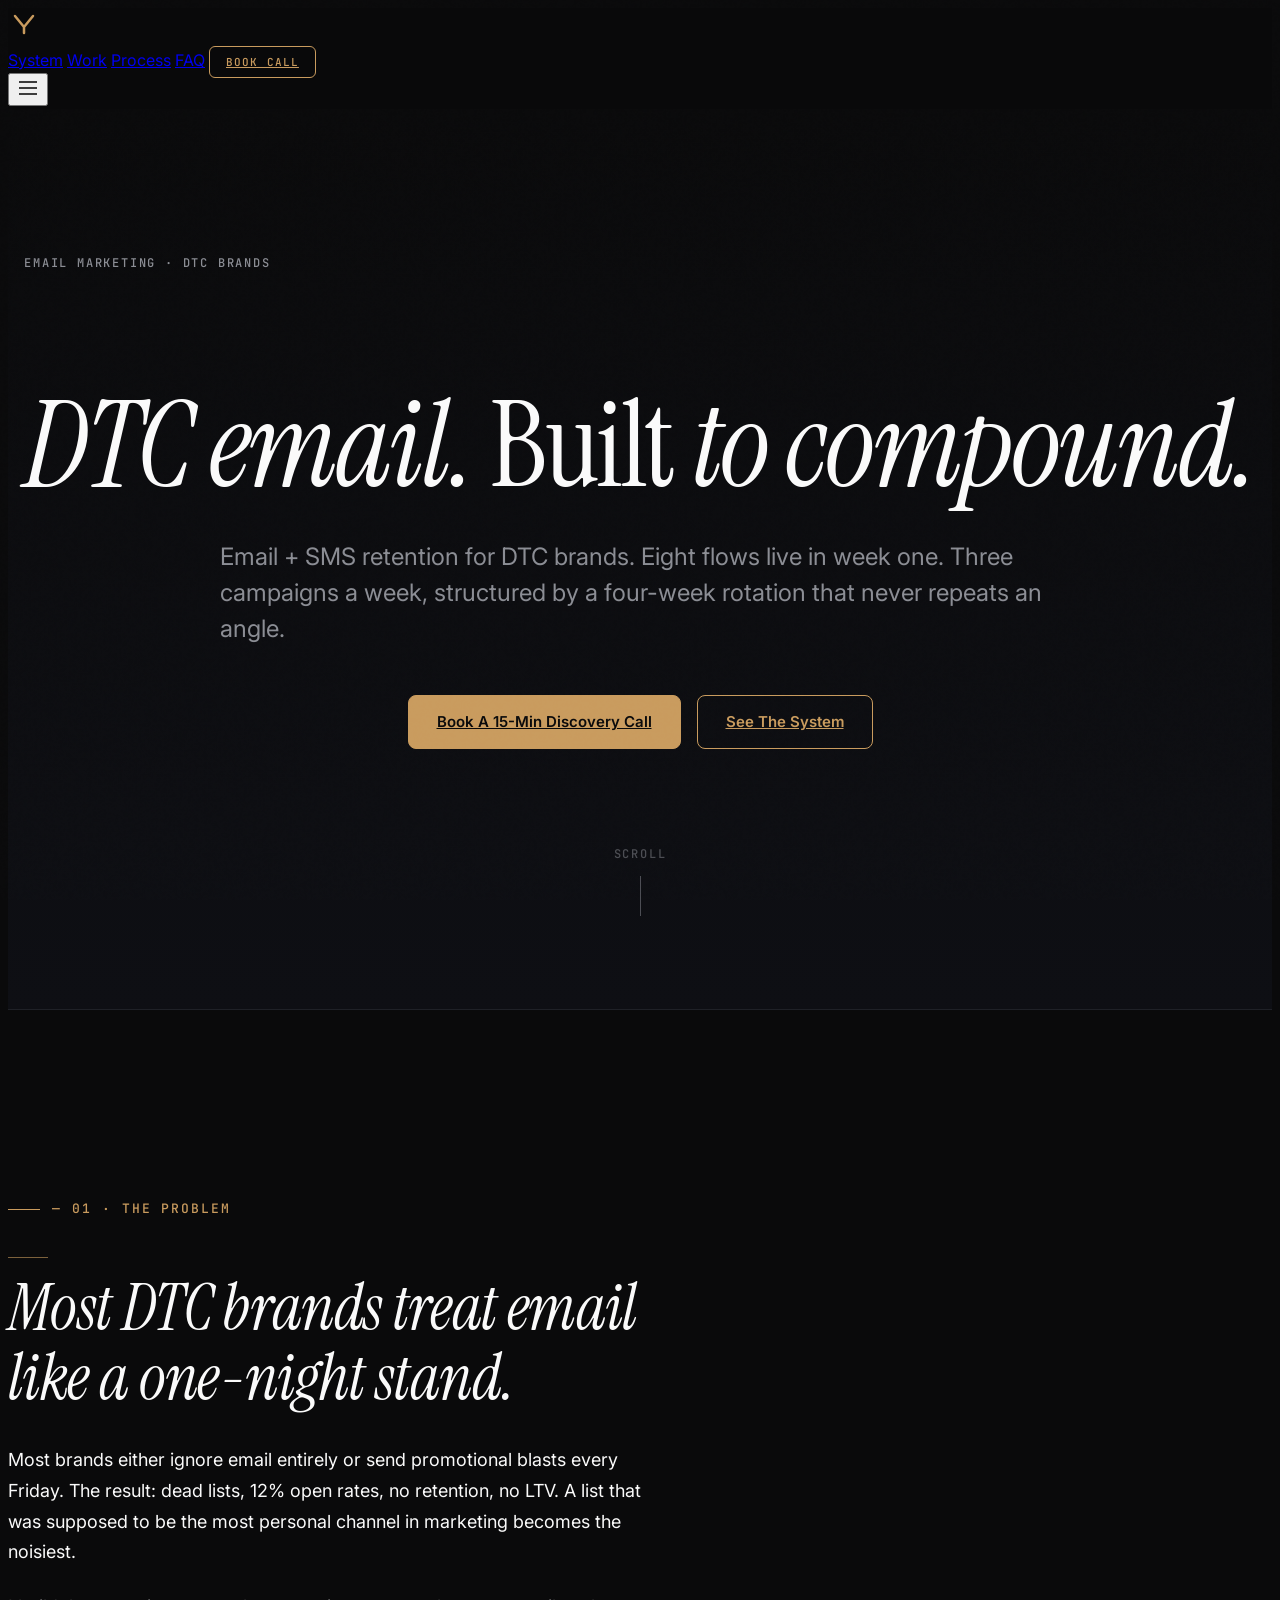
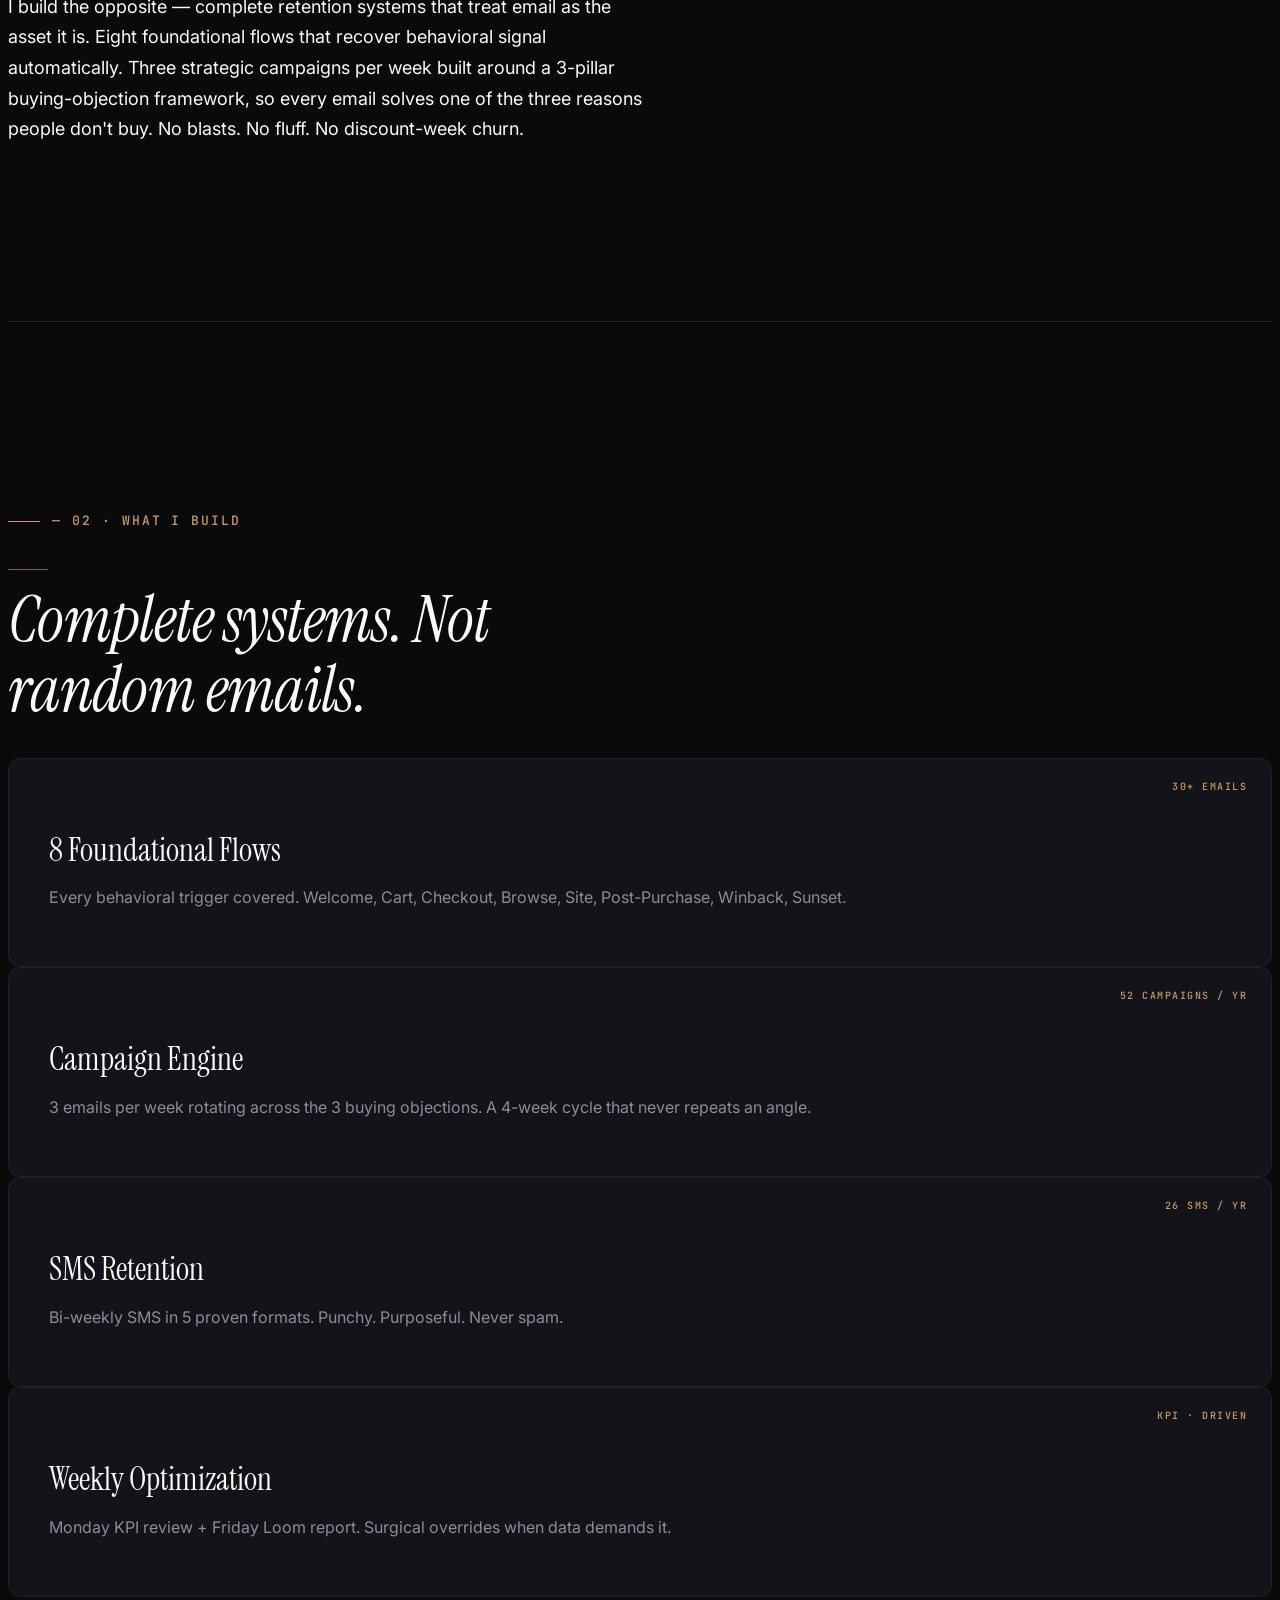
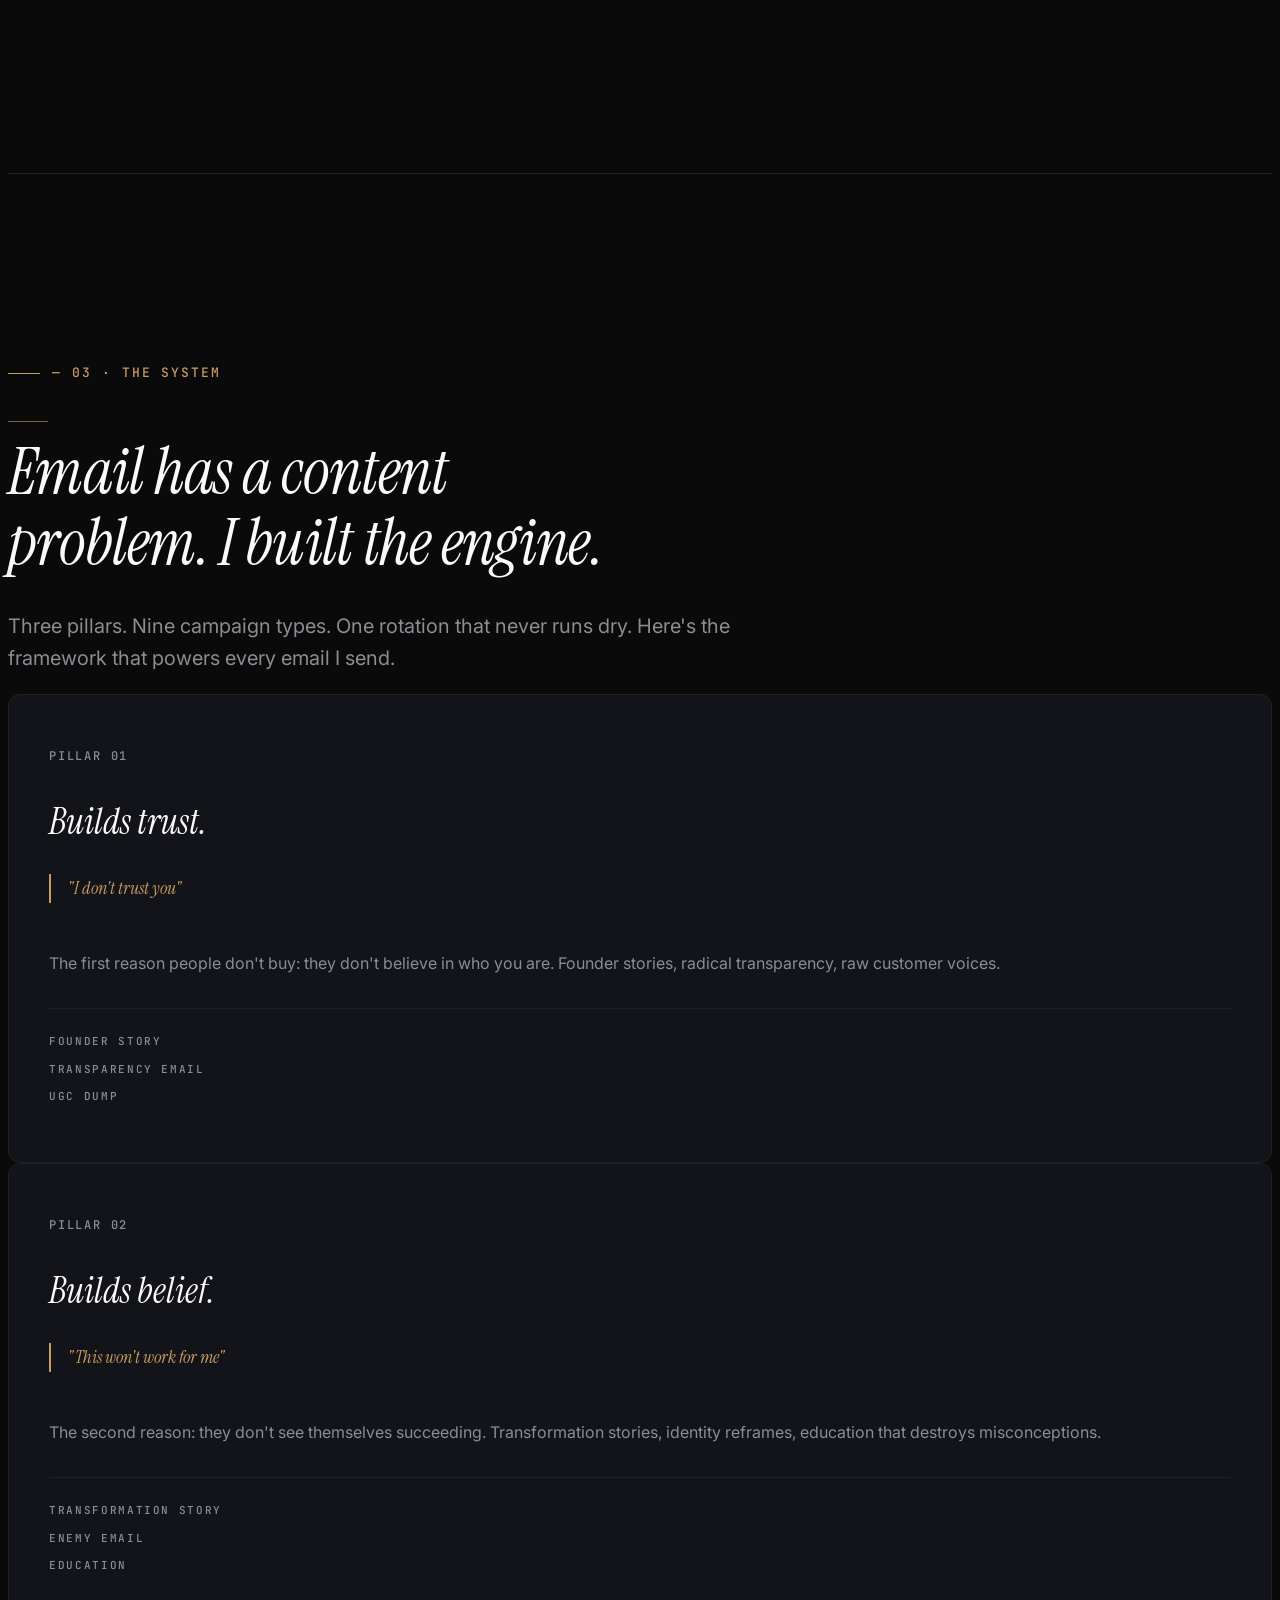
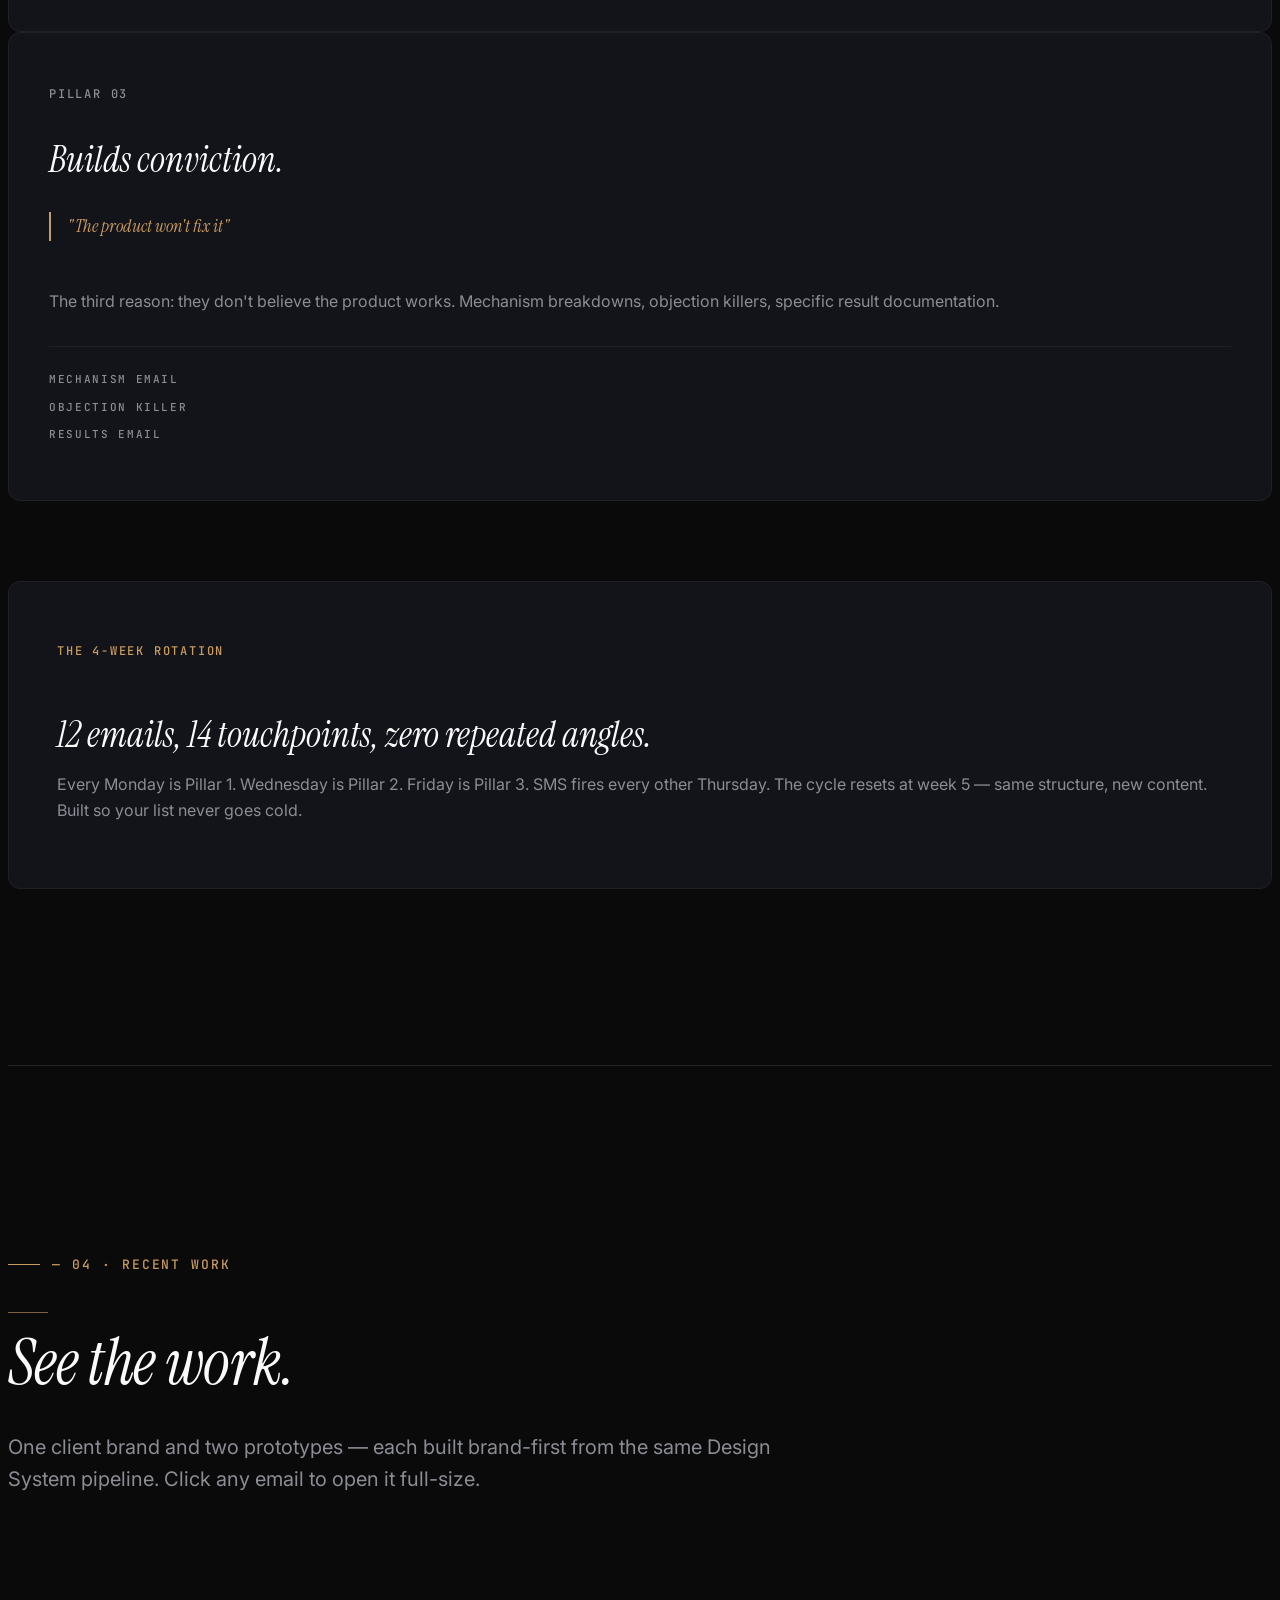
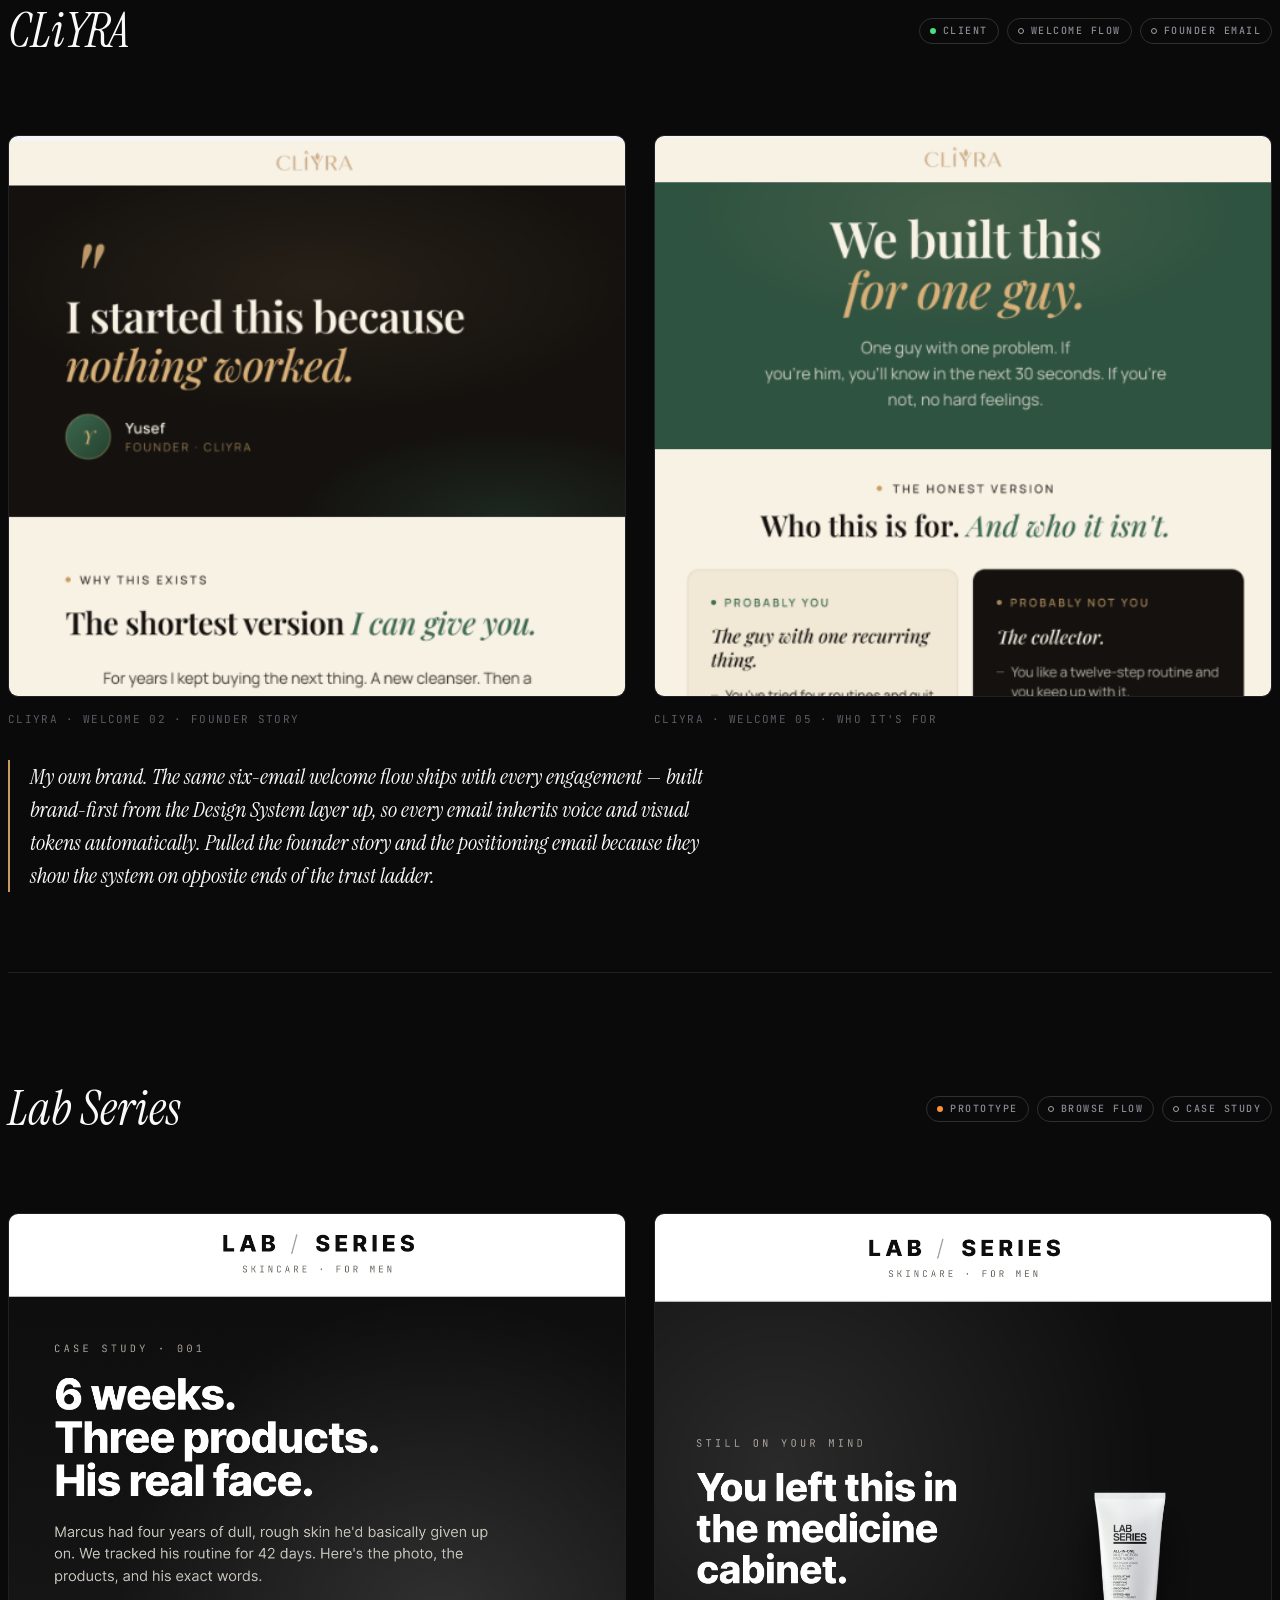
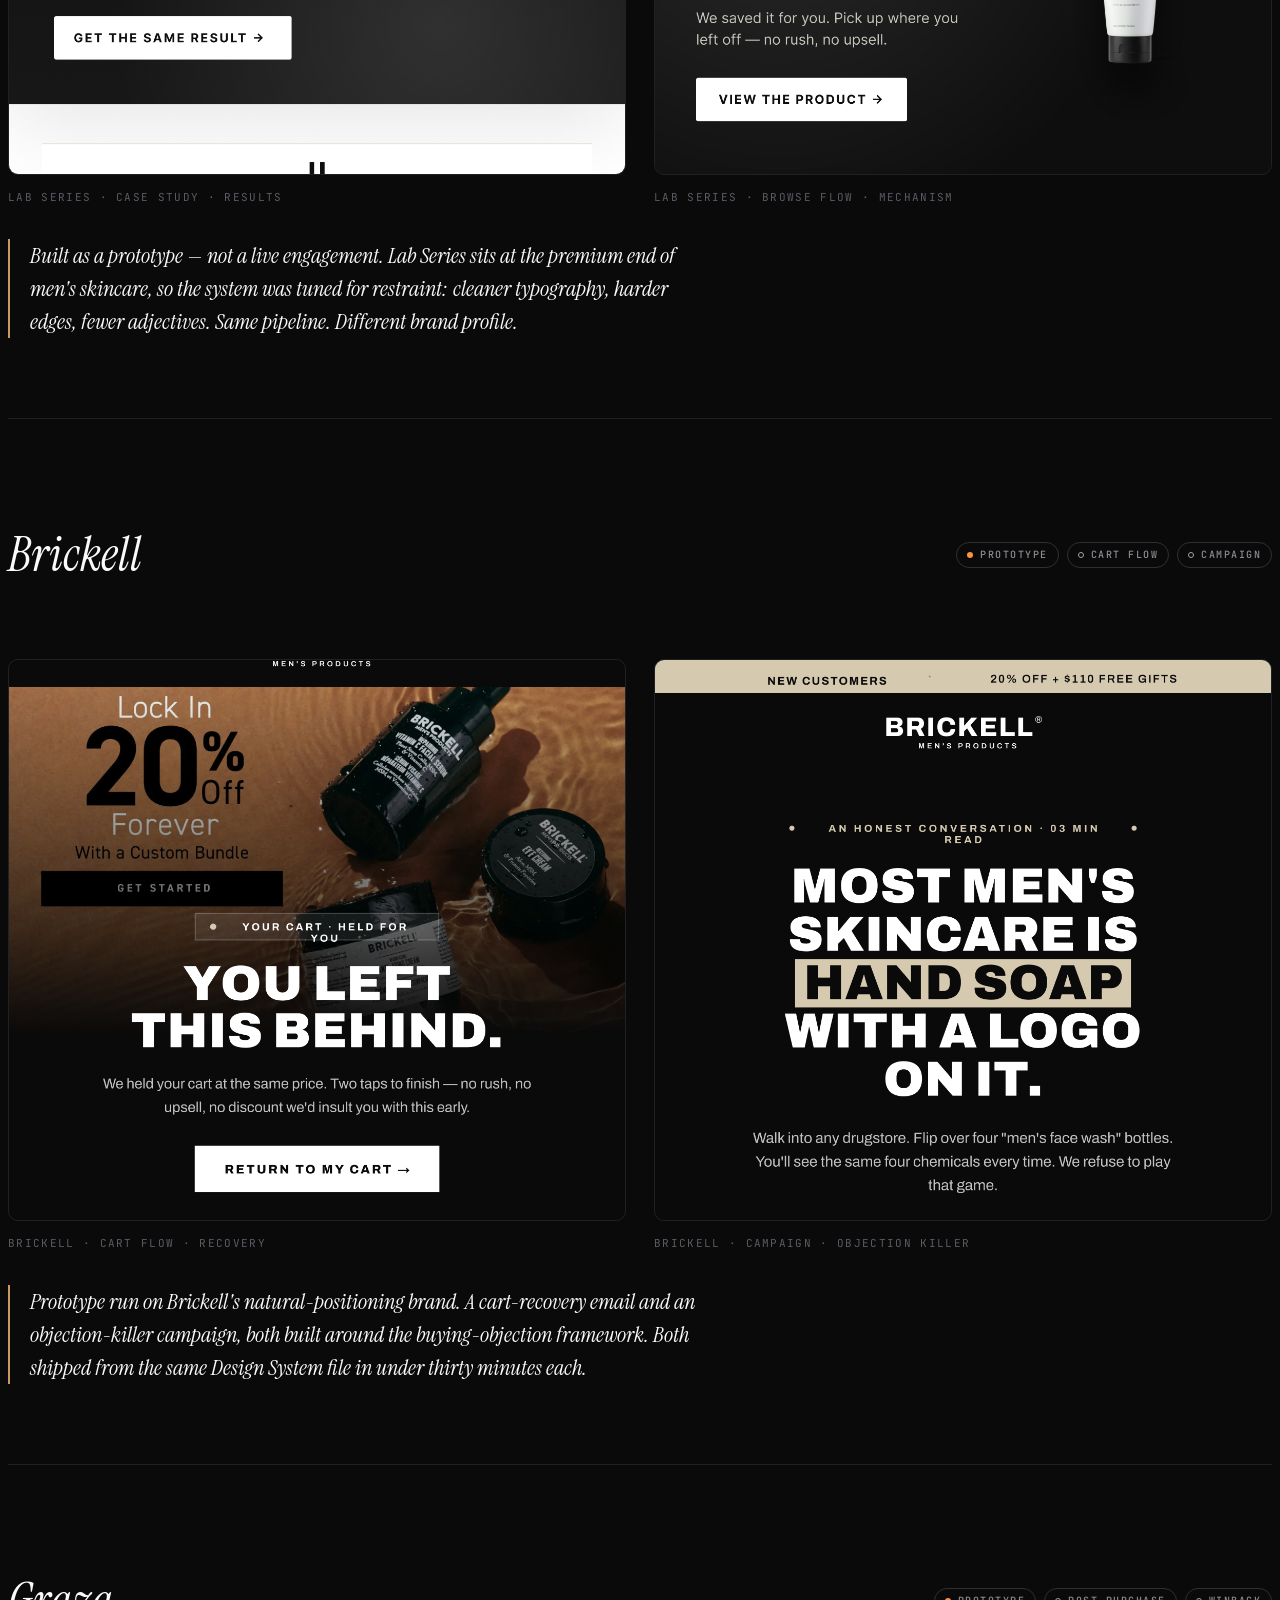
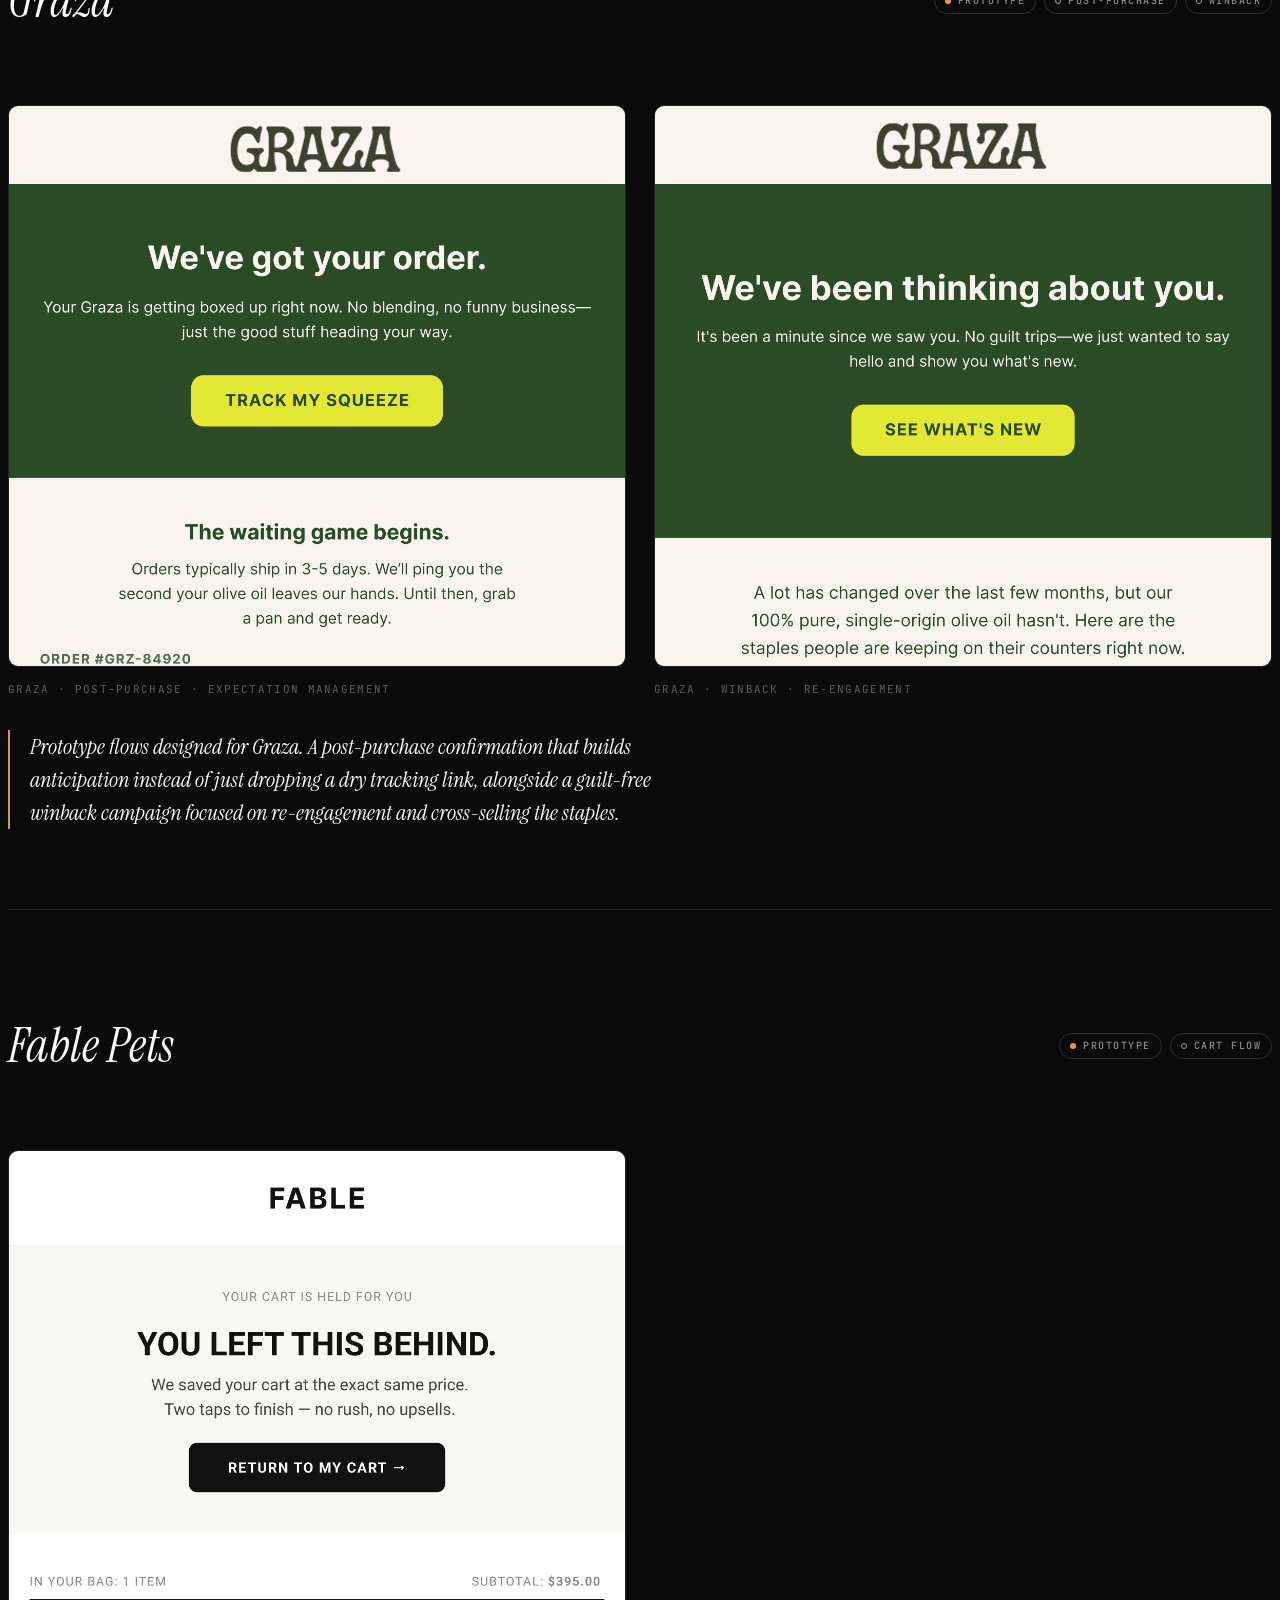
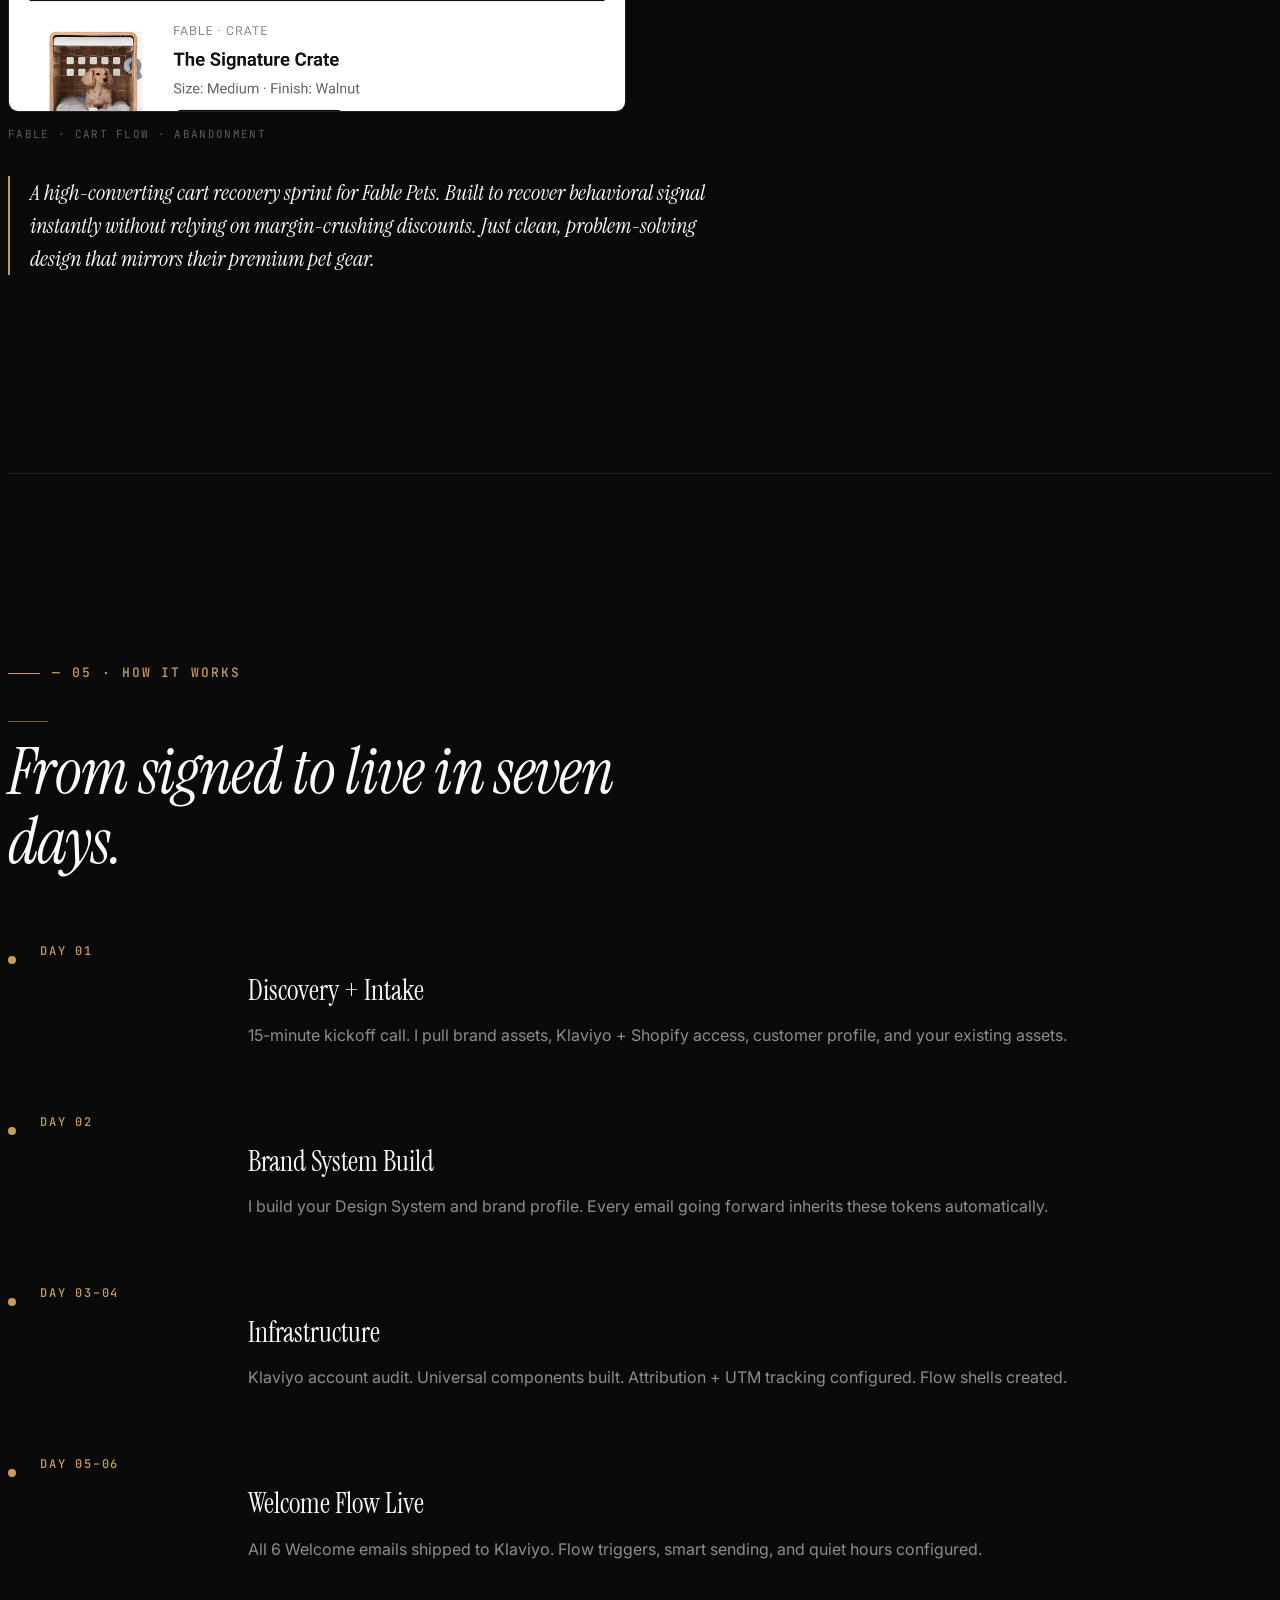
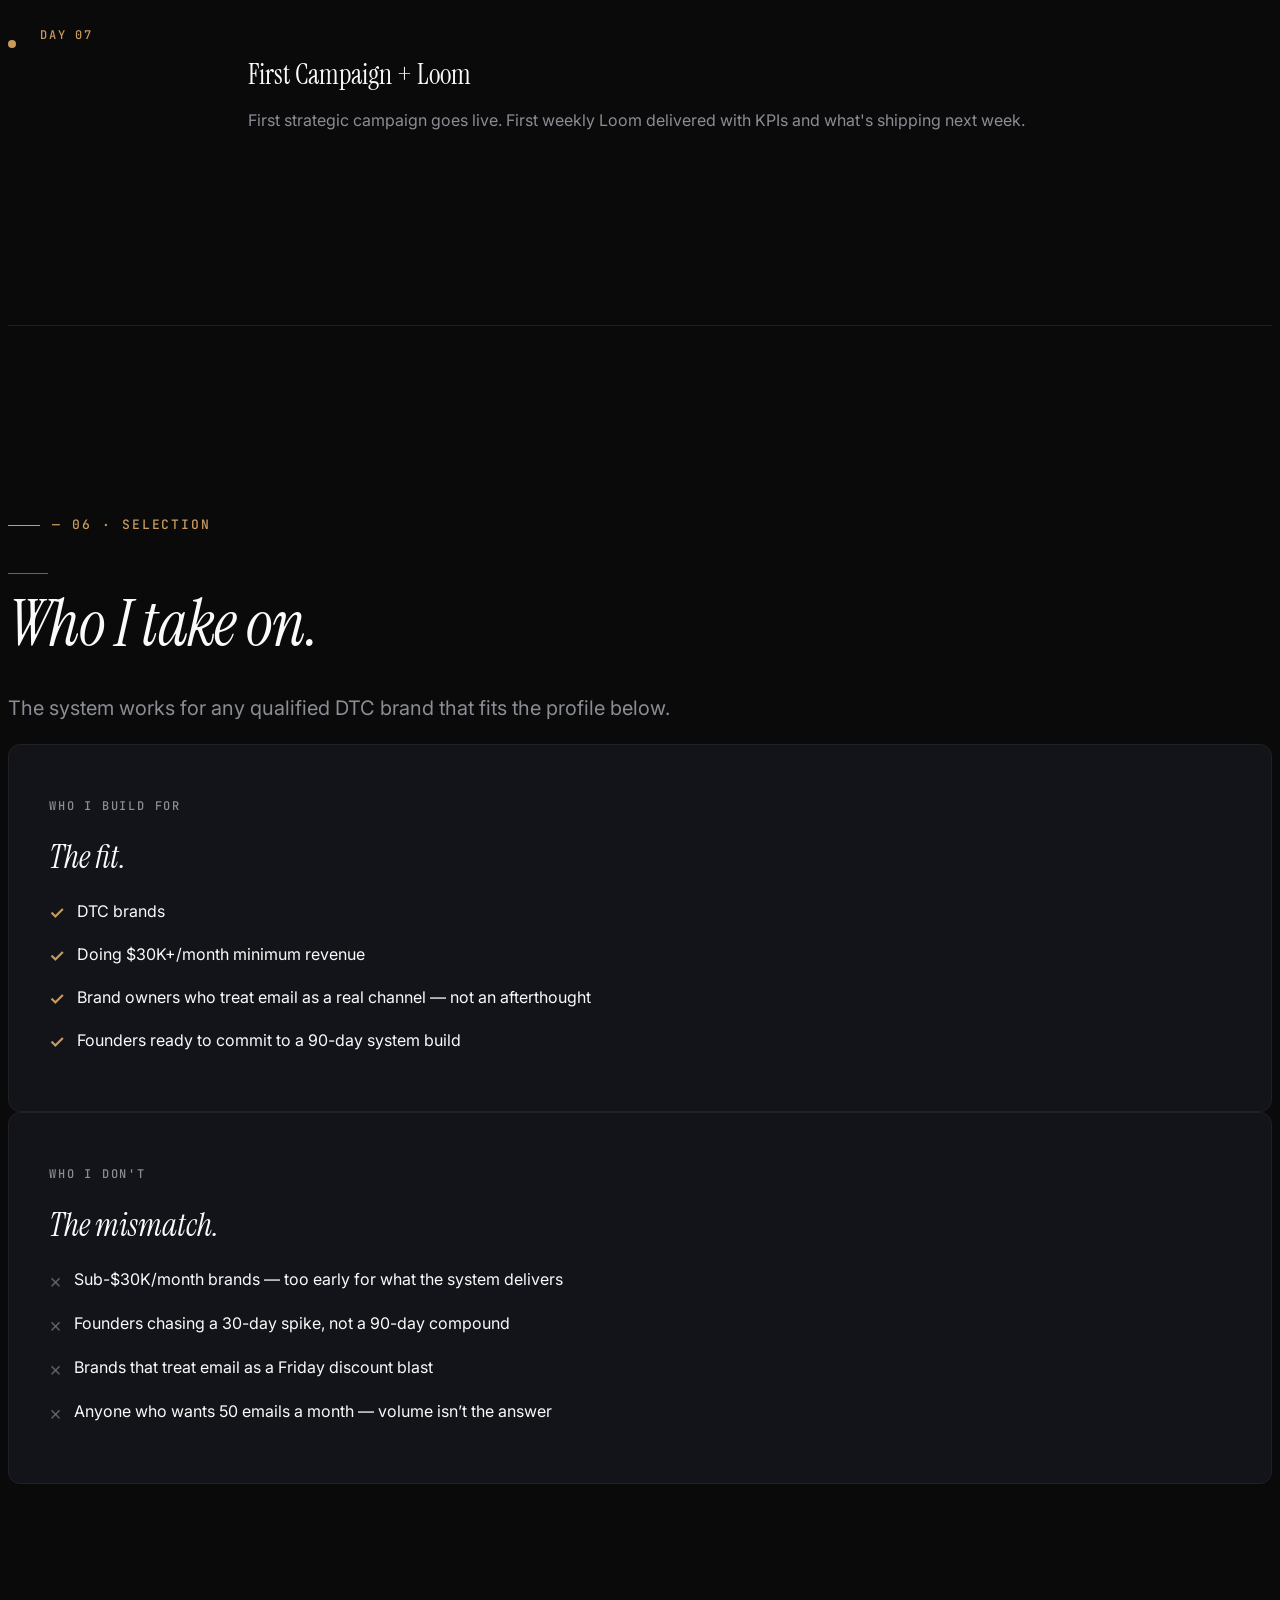
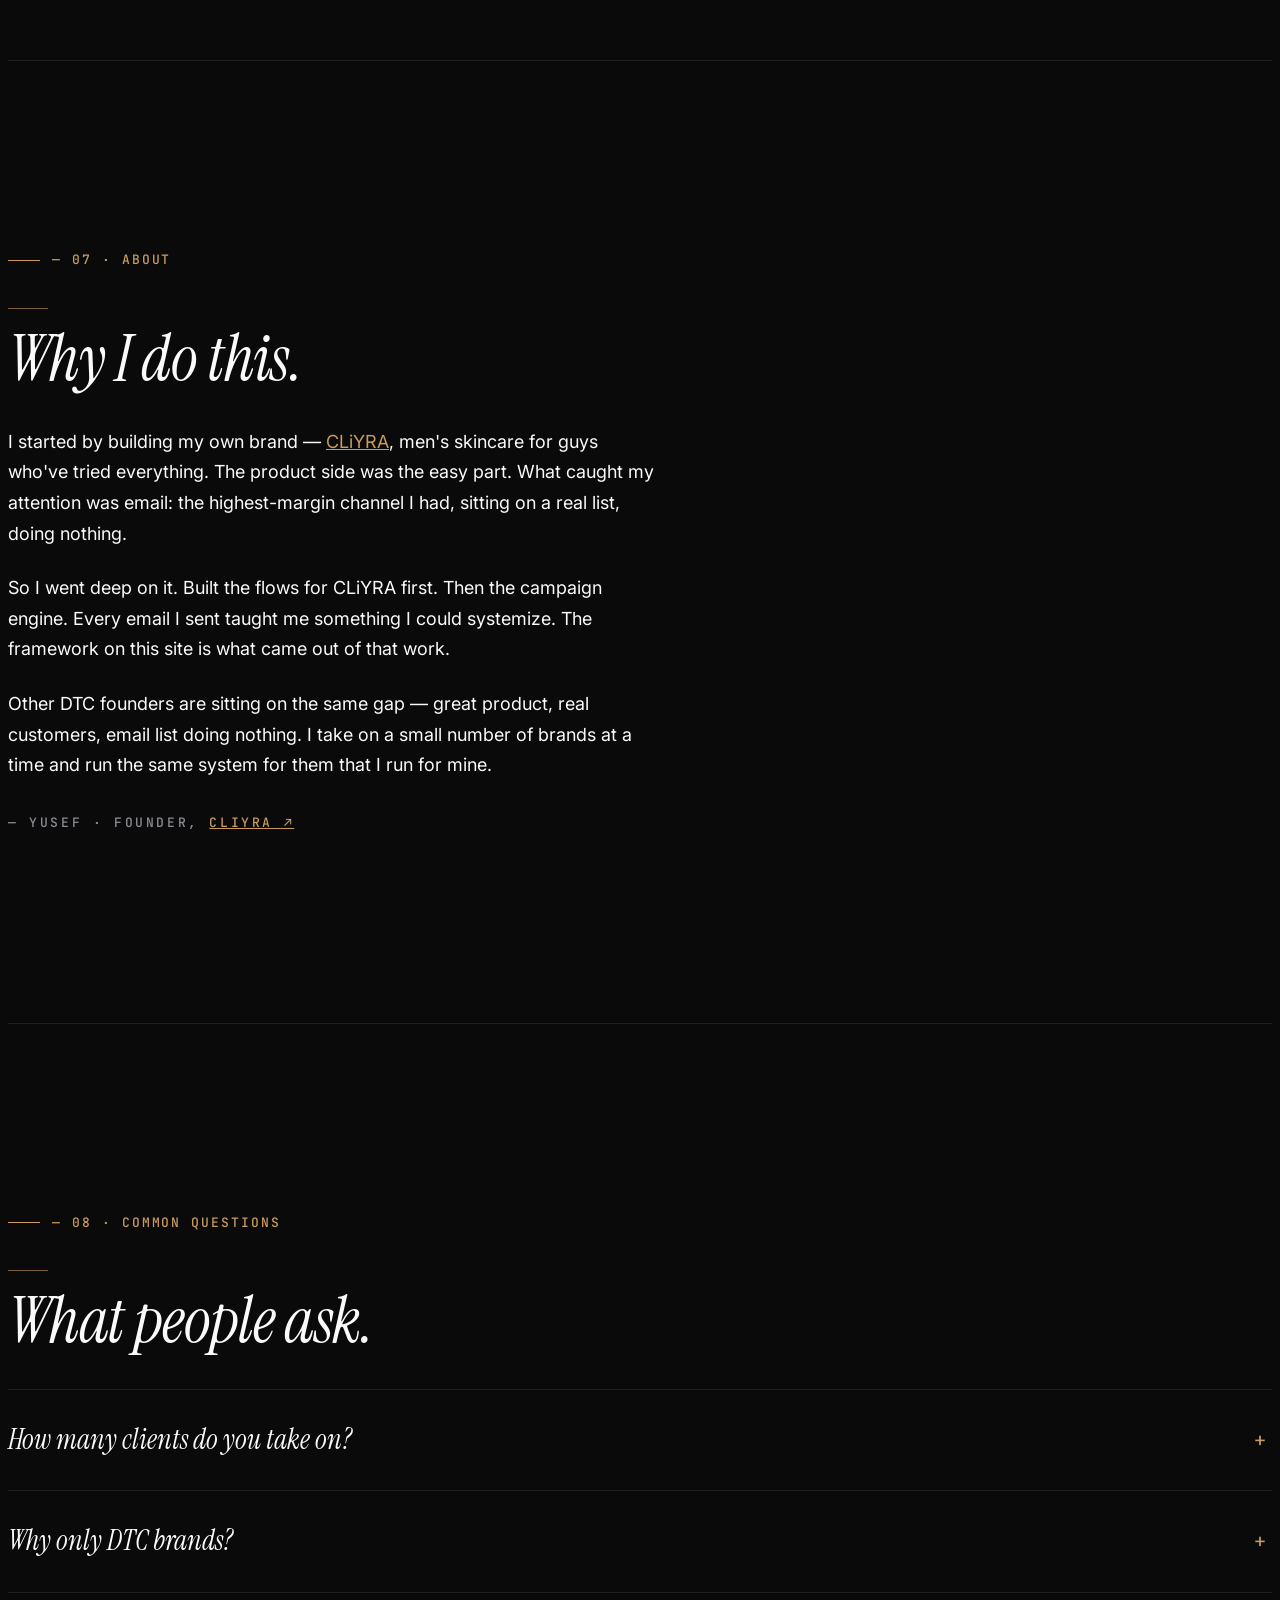
==== commit 5bcfb166: "Update index.html" ====
--- a/index.html
+++ b/index.html
@@ -400,7 +400,7 @@
             </div>
           </div>
           <div class="email-pair">
-            <figure class="work-email" style="max-width: 48%;">
+            <figure class="work-email">
               <button type="button" class="work-email-btn" data-lightbox data-src="assets/work/Fabel-01.jpg" data-caption="FABLE · CART FLOW · ABANDONMENT">
                 <img src="assets/work/Fabel-01.jpg" alt="Fable cart abandonment email" loading="lazy" />
               </button>
@@ -412,8 +412,10 @@
           </p>
         </div>
 
+      </div> 
+    </section>
+
     <div class="section-divider"></div>
-
     <!-- =========================
          SECTION 6 — PROCESS
          ========================= -->
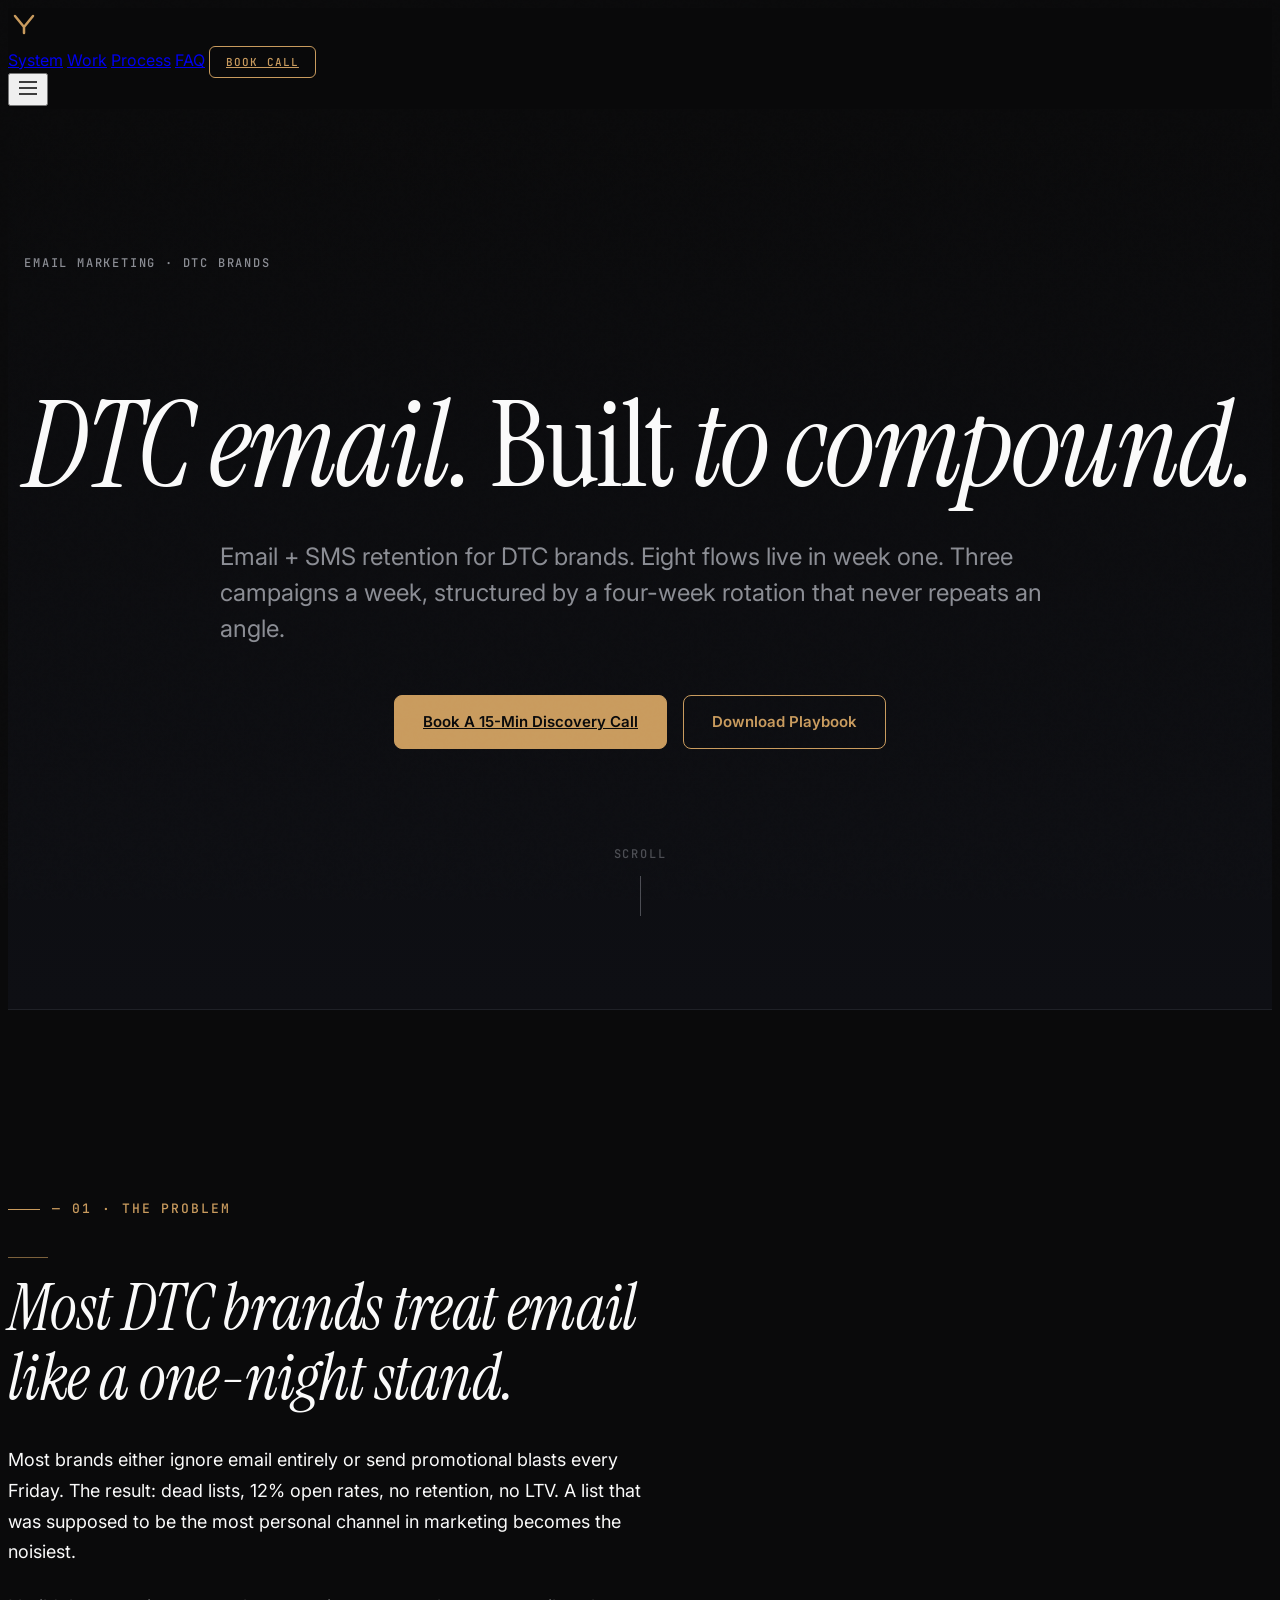
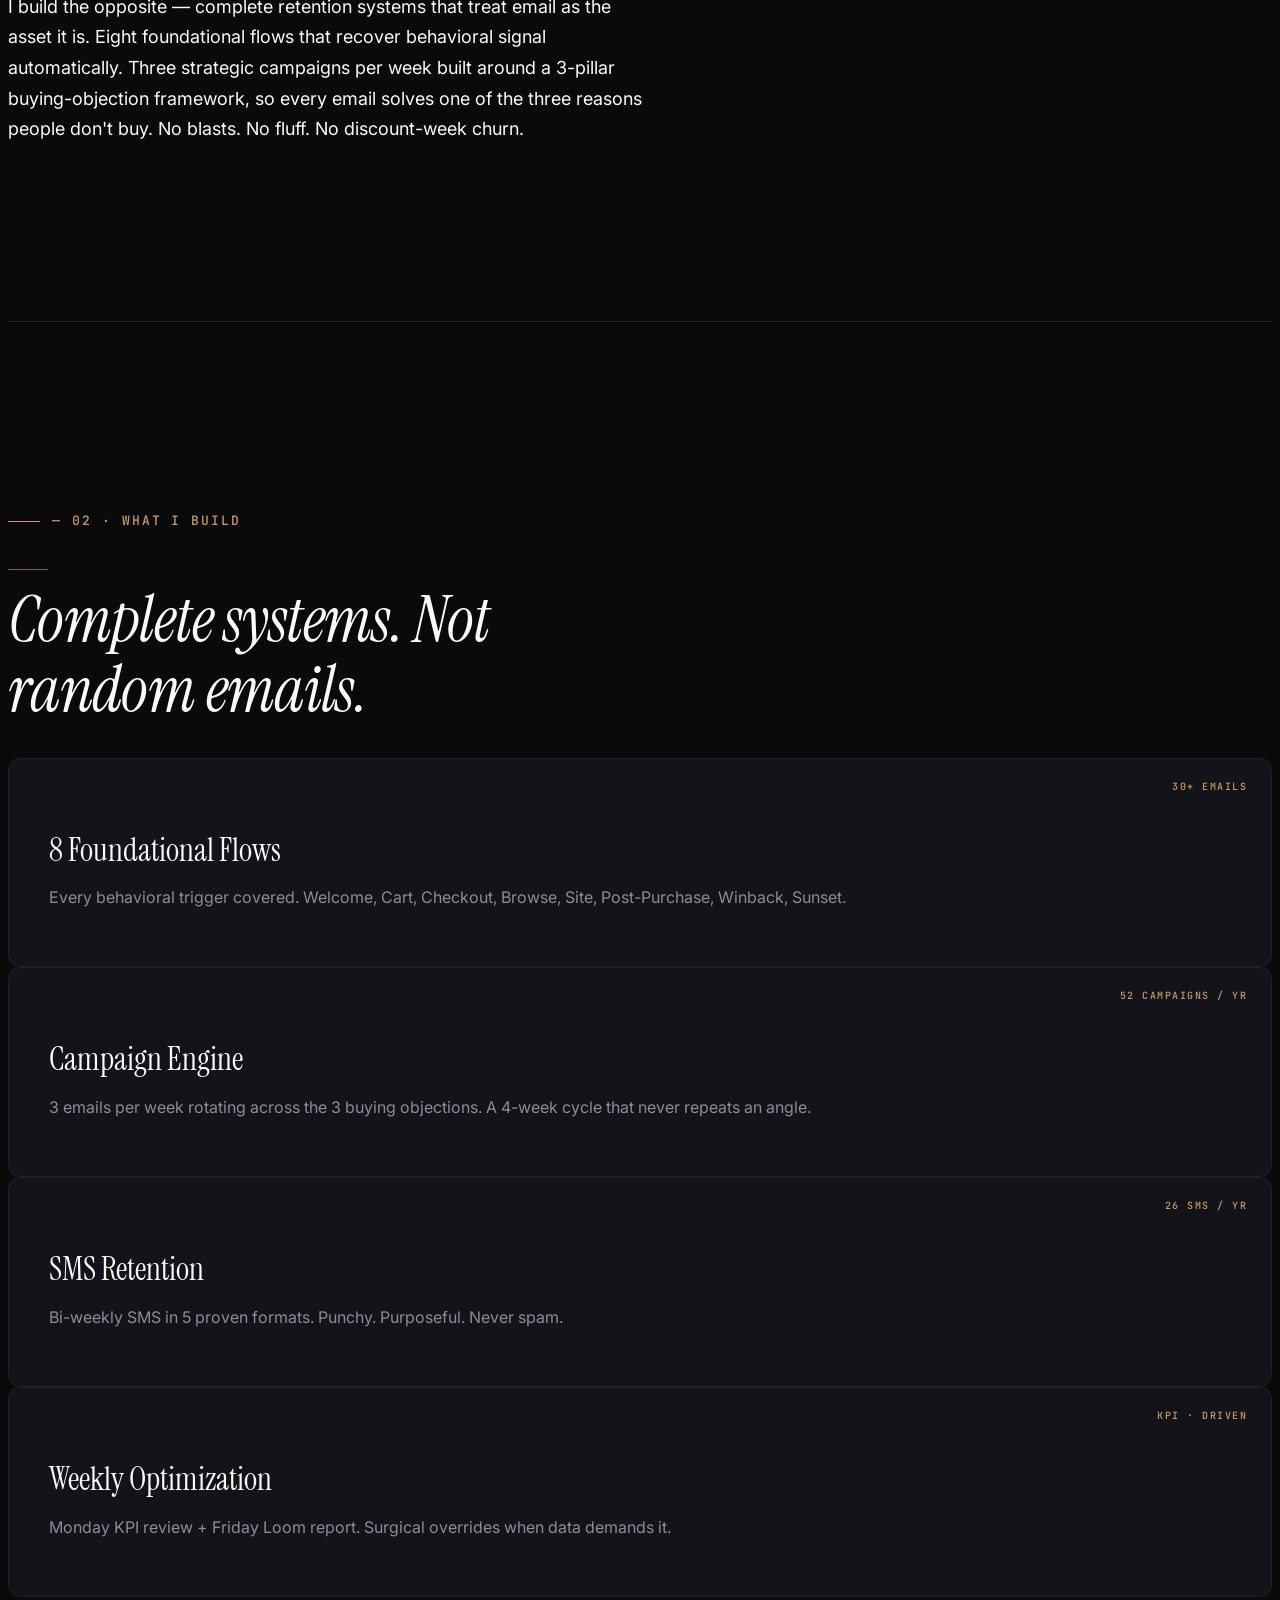
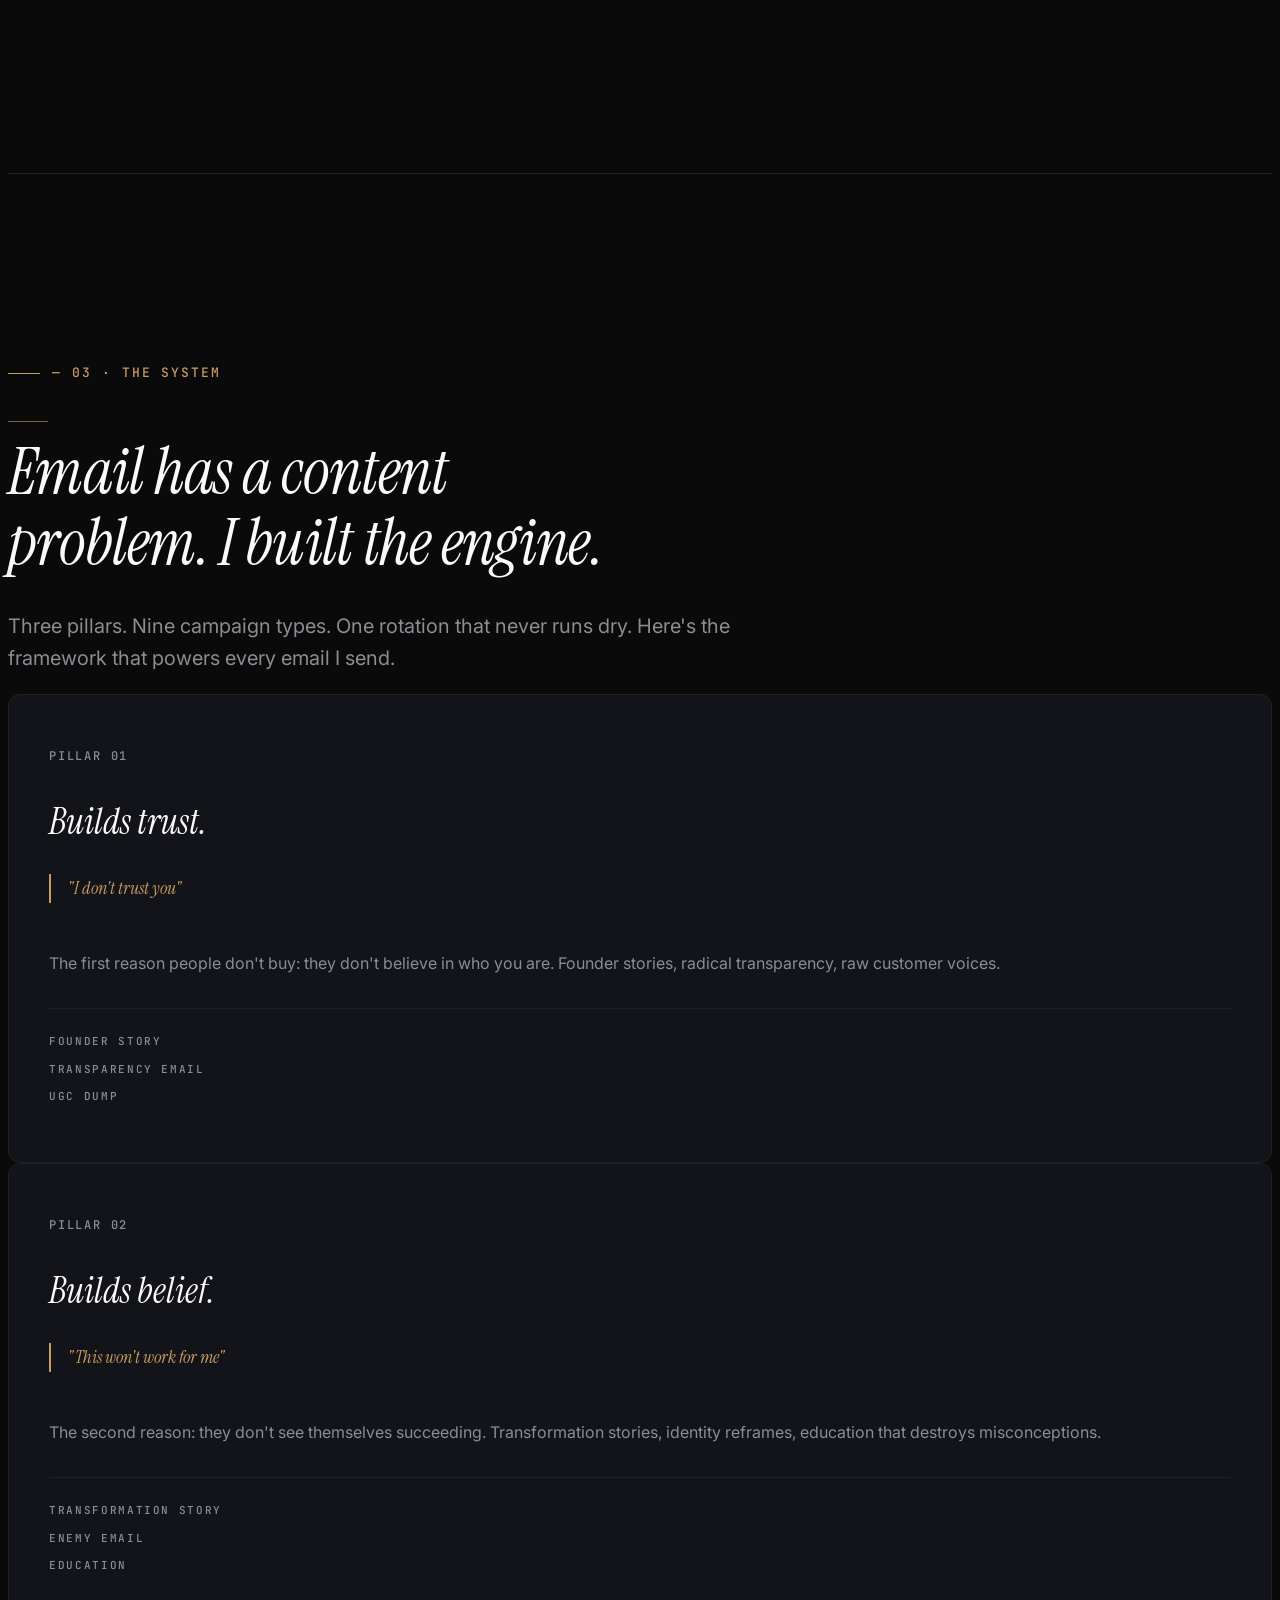
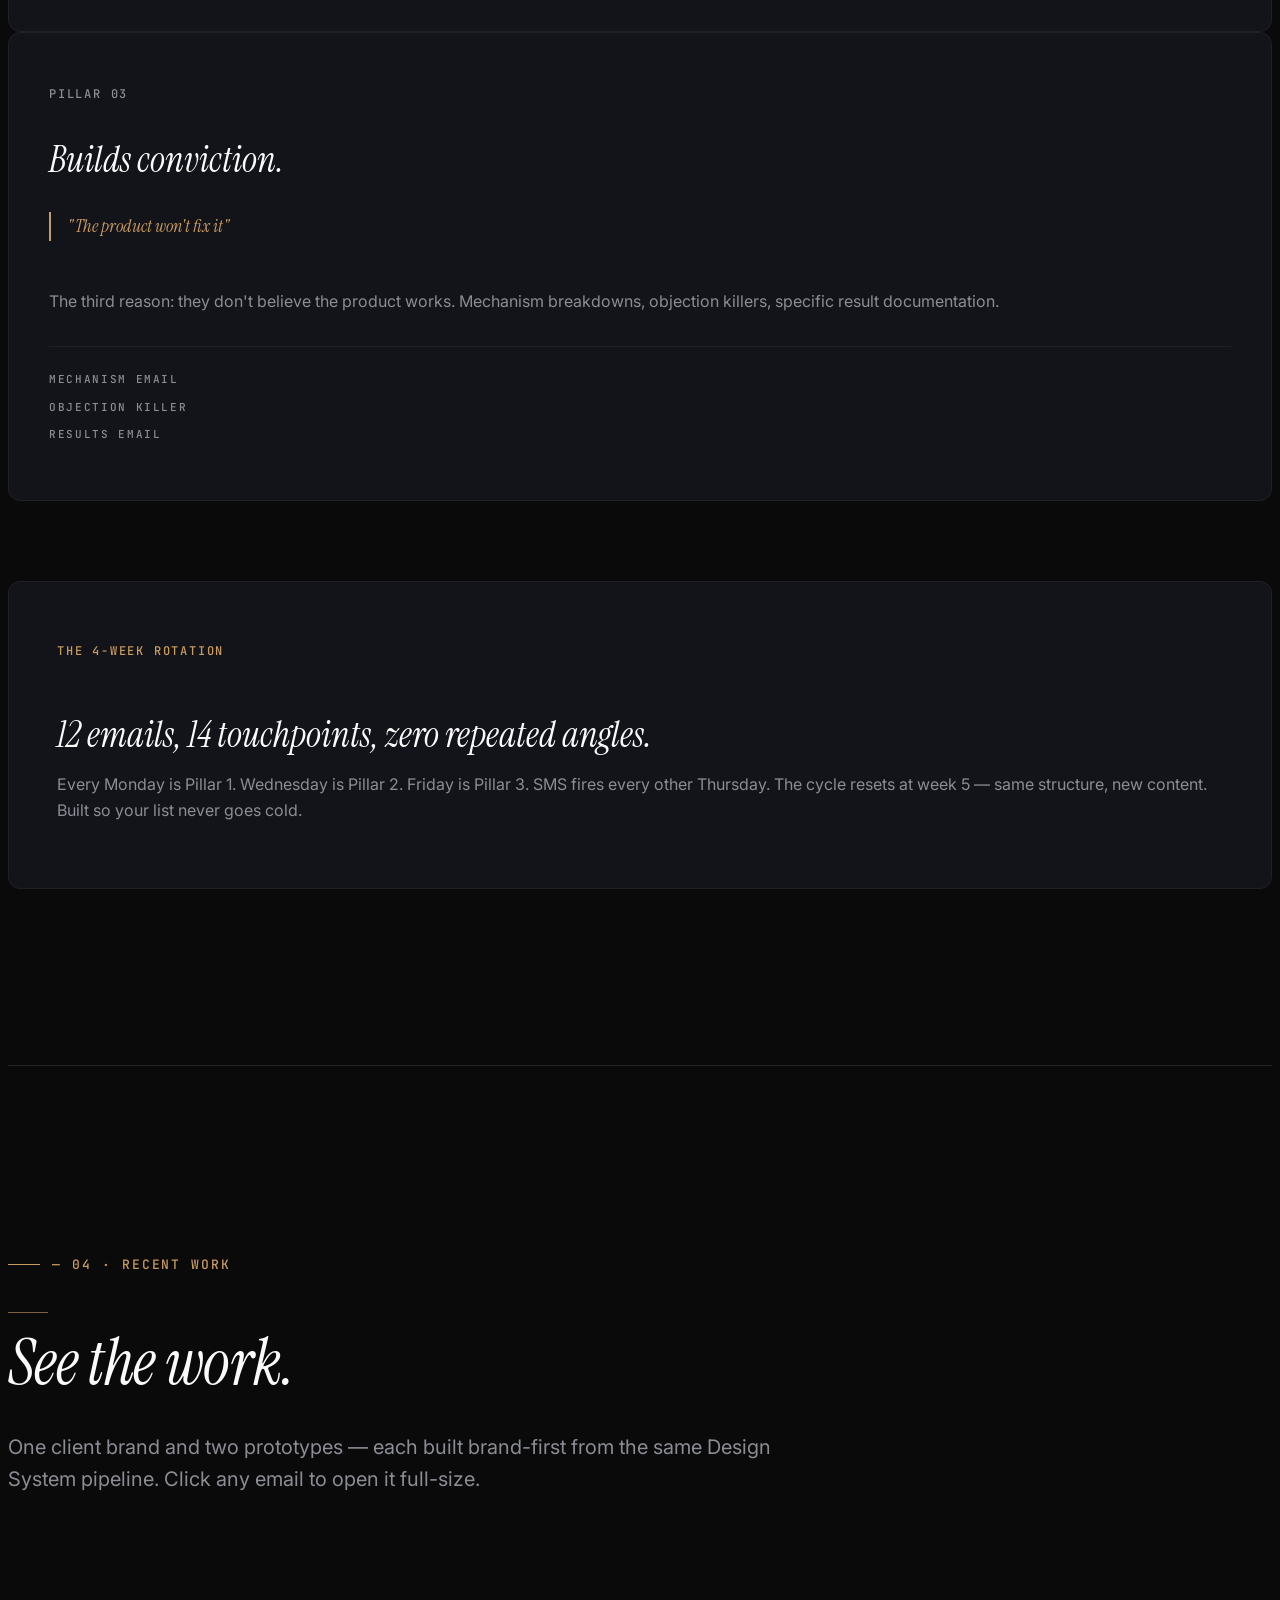
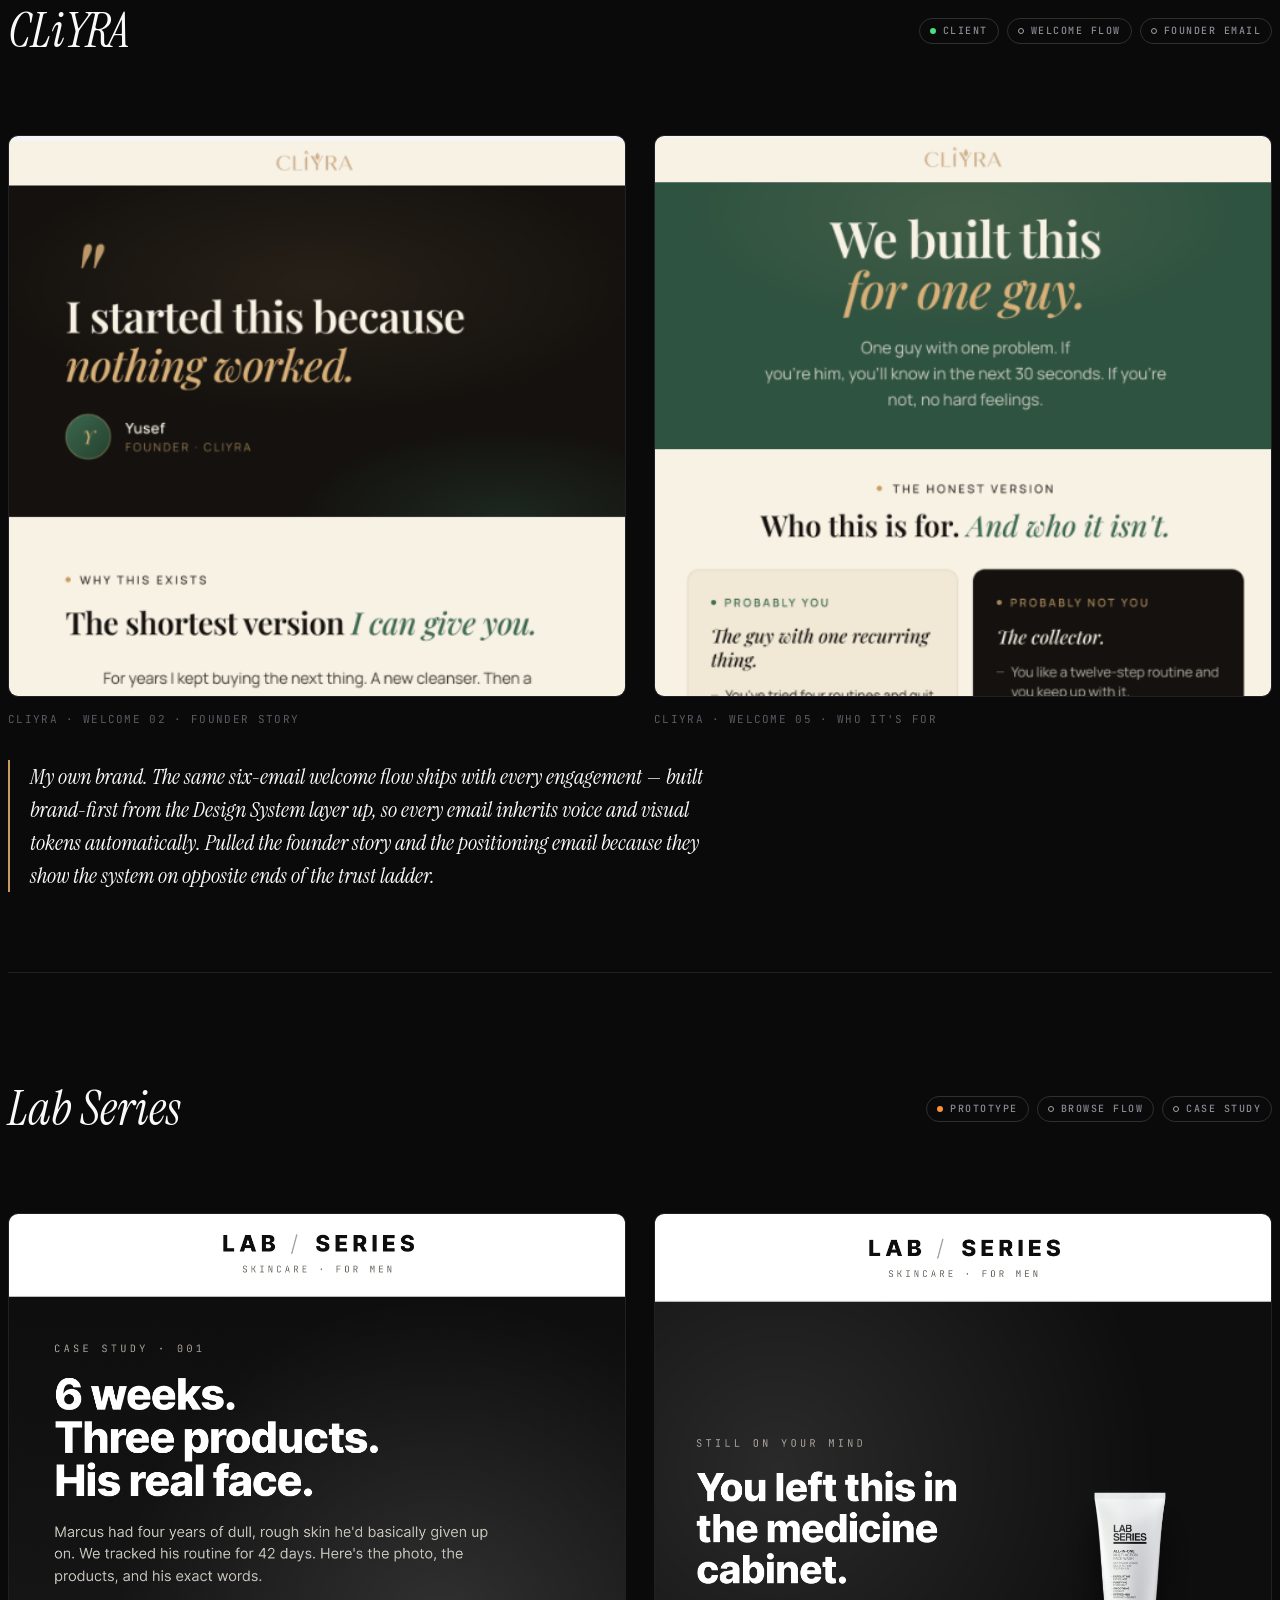
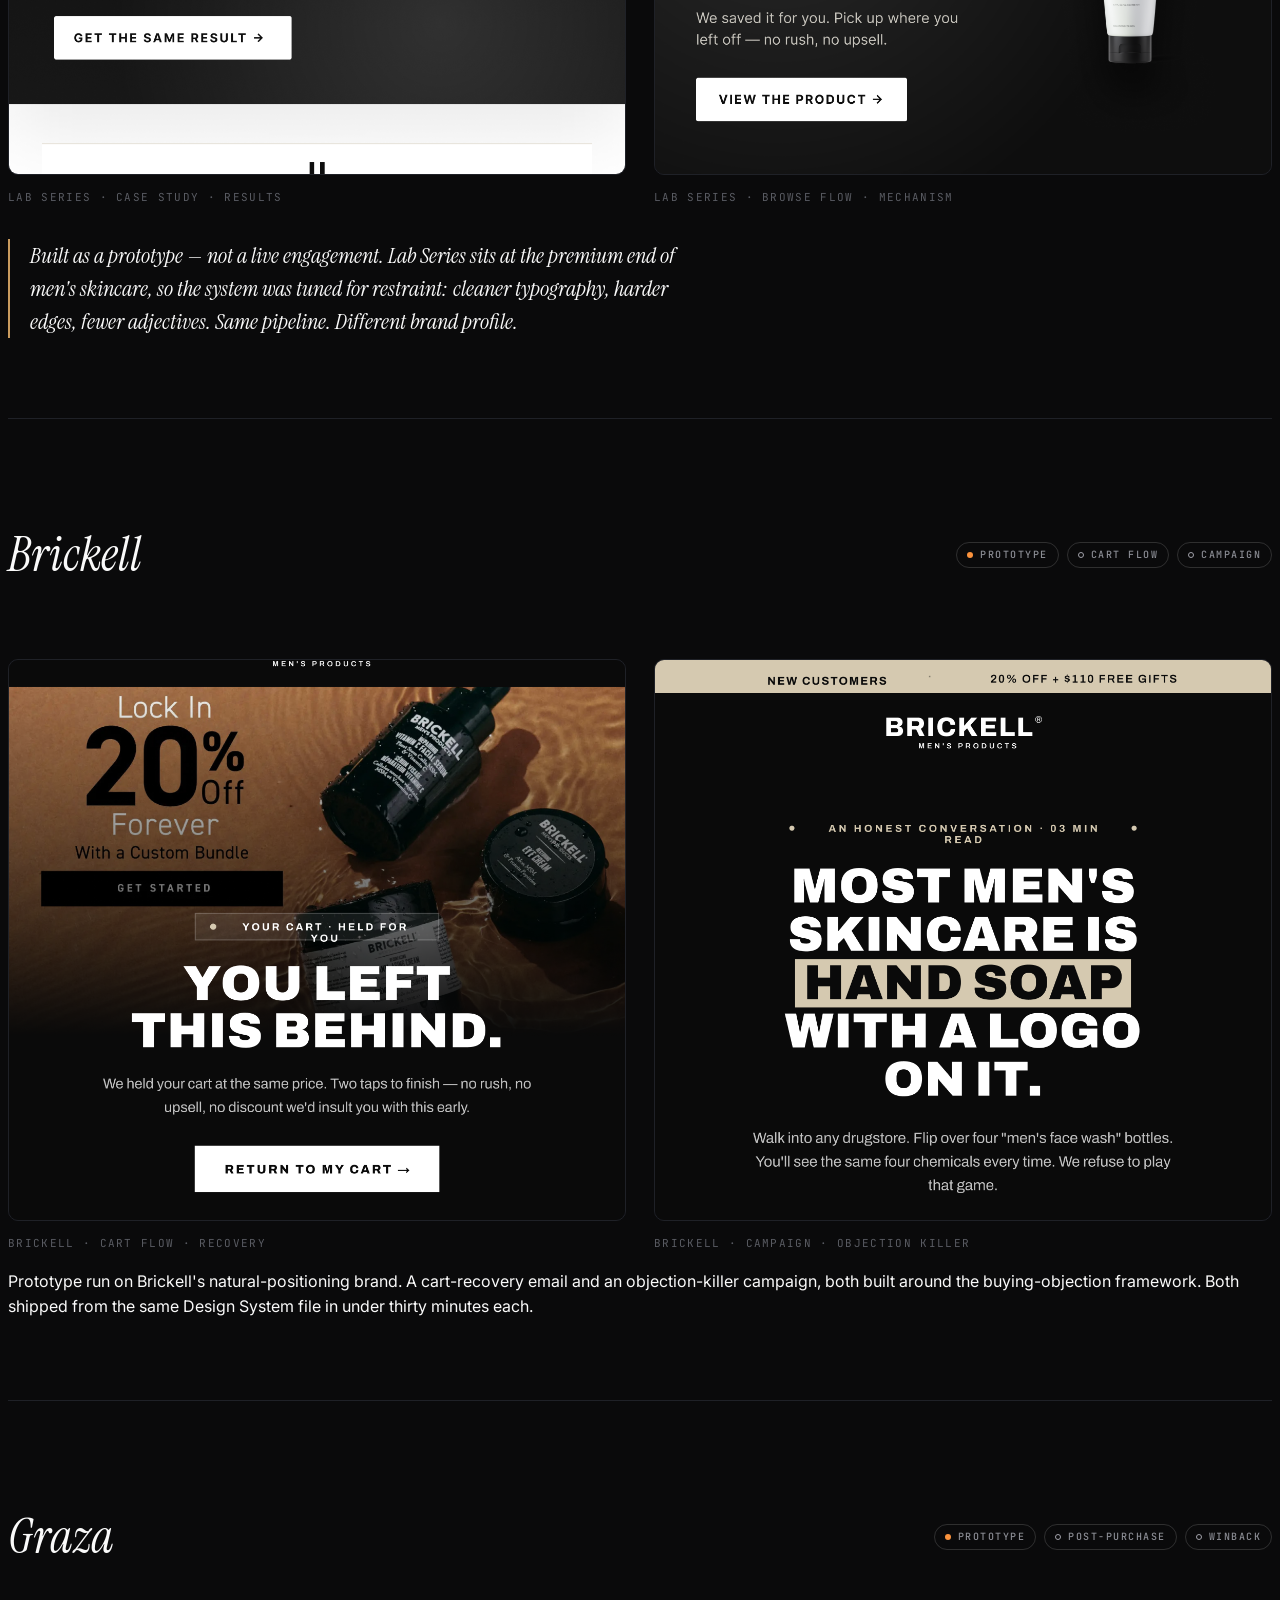
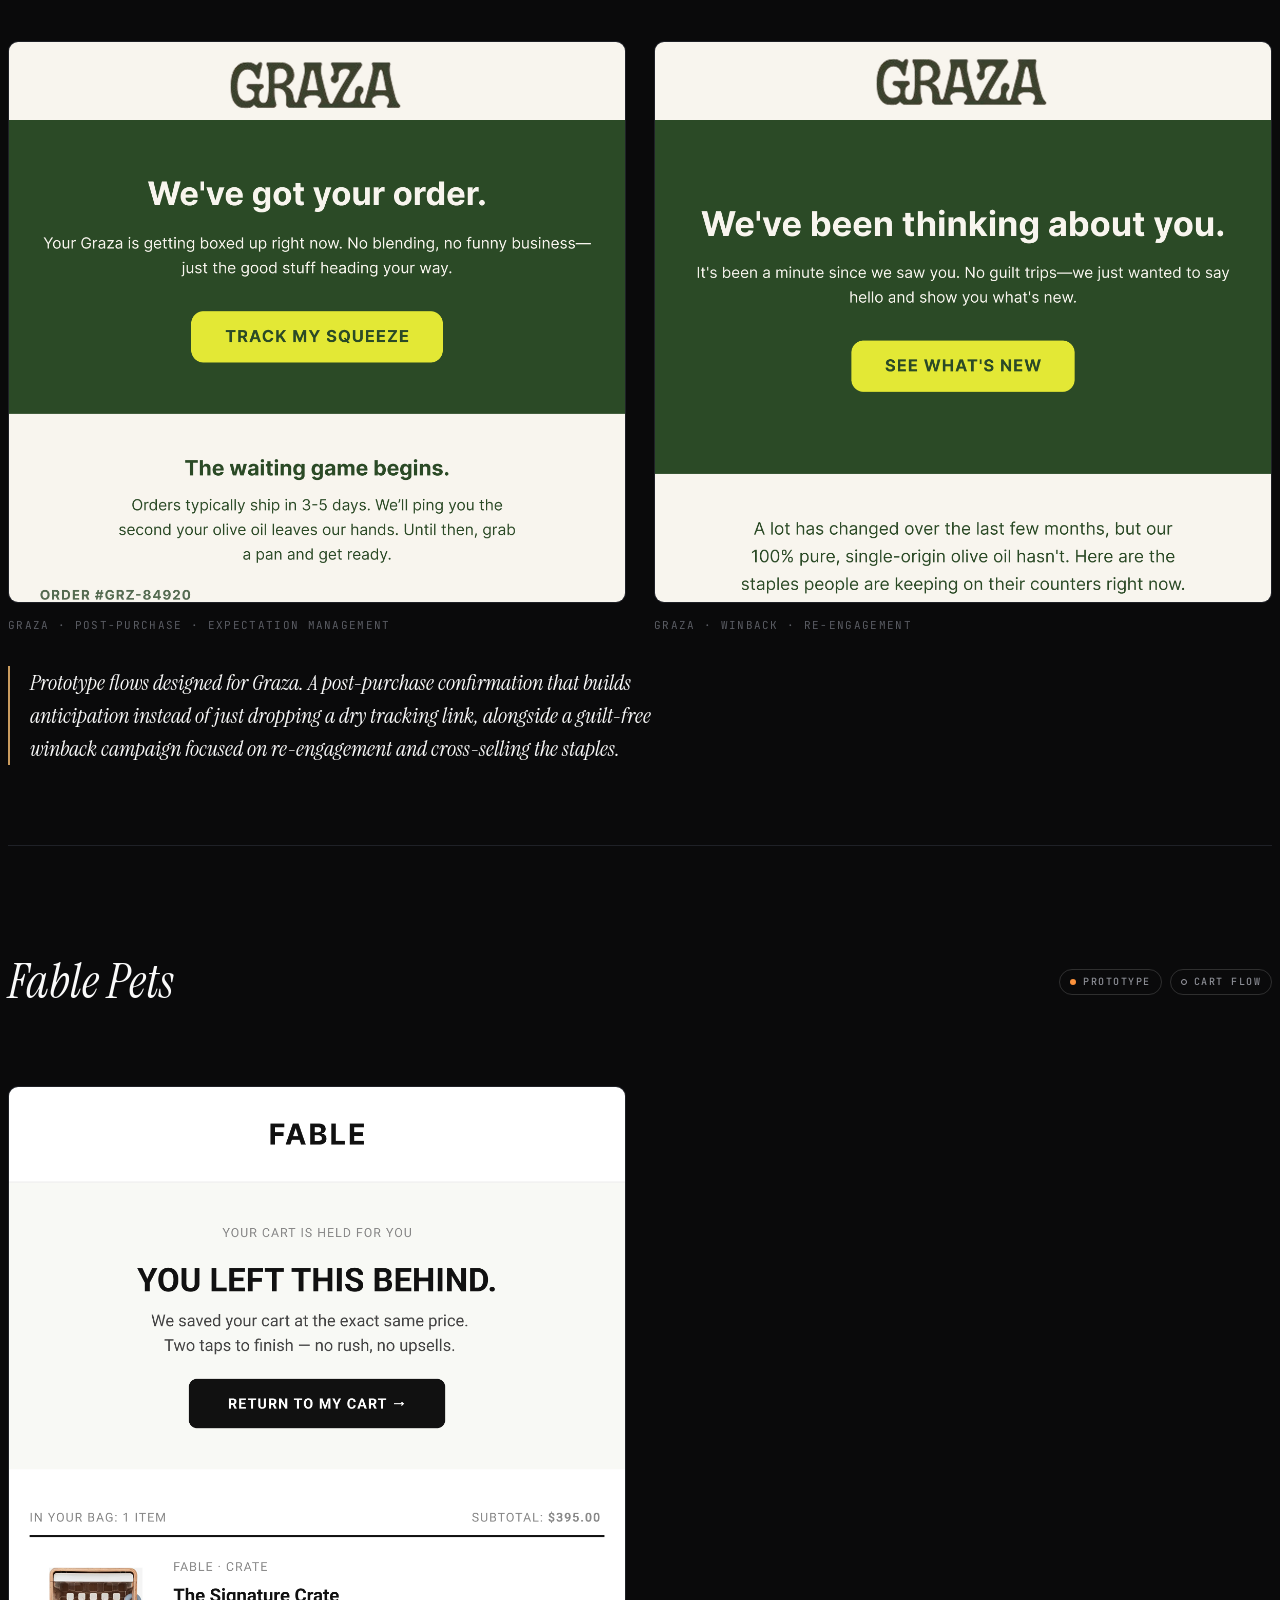
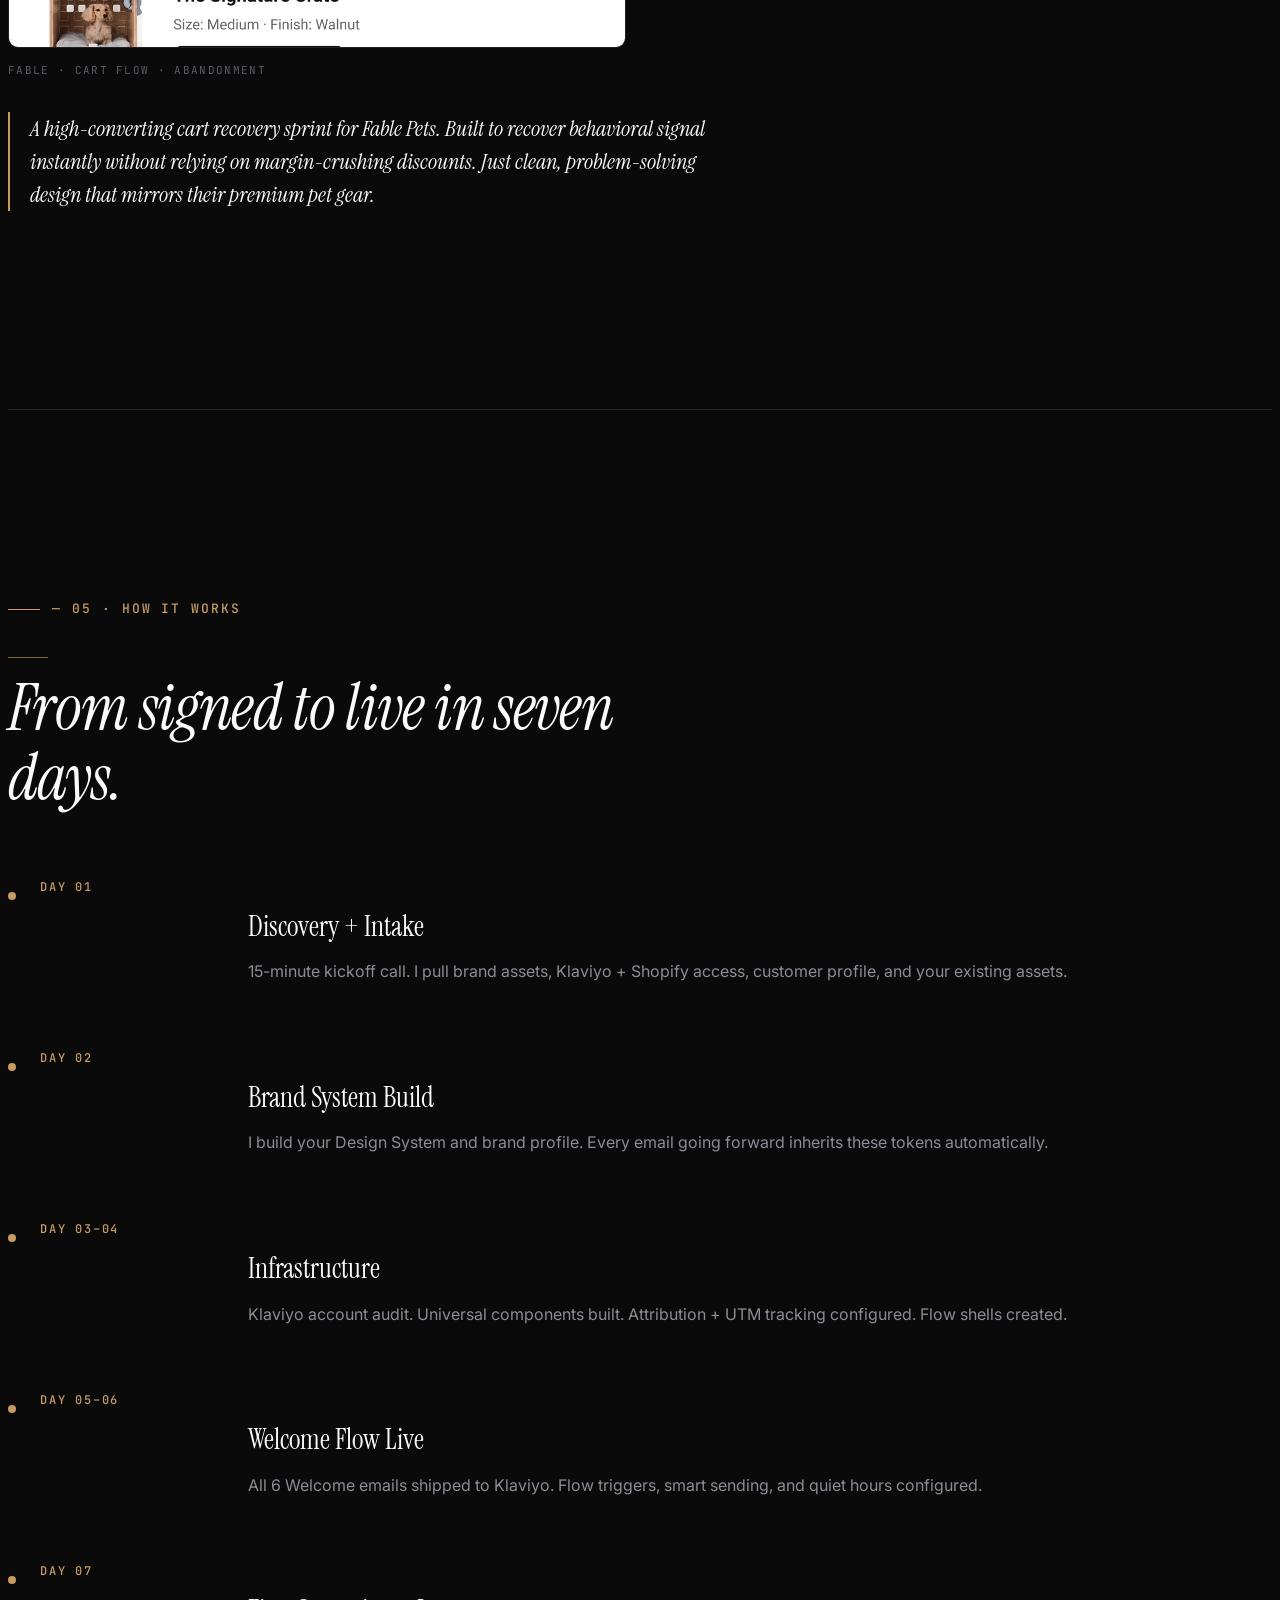
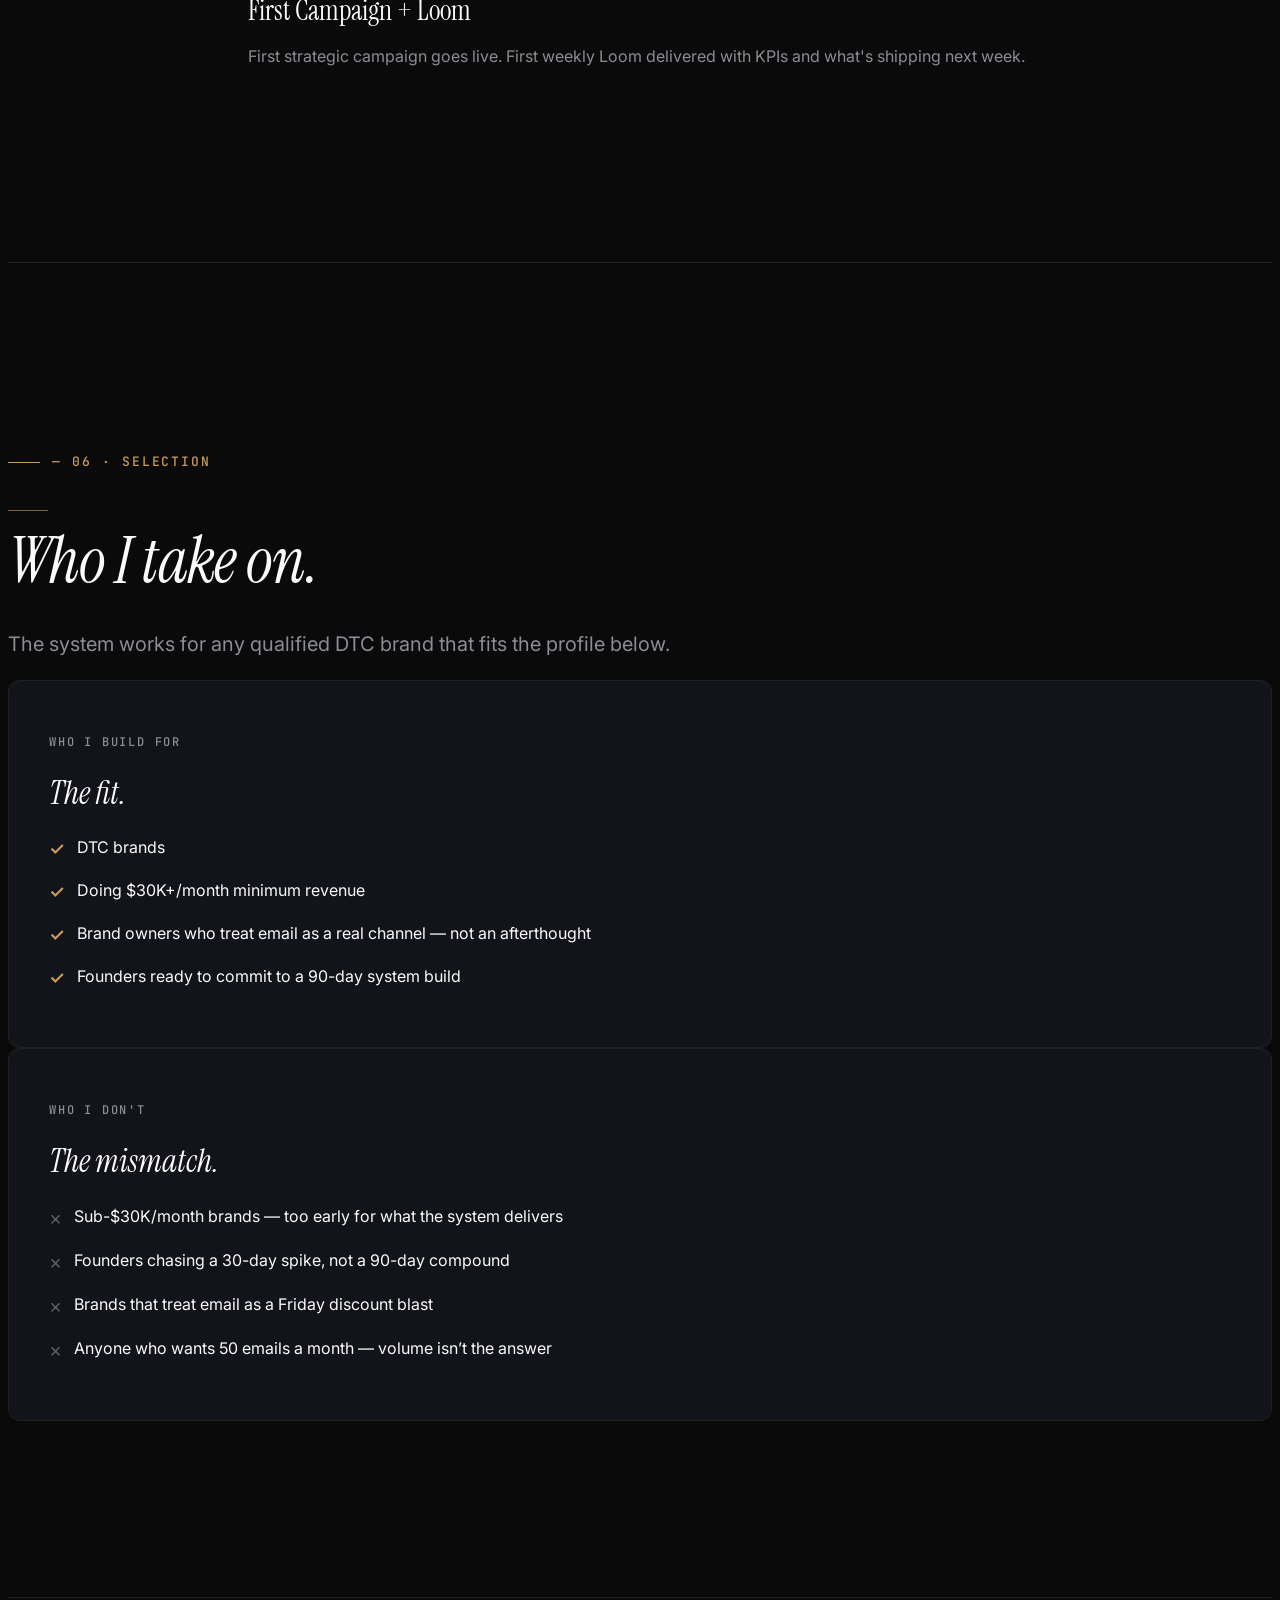
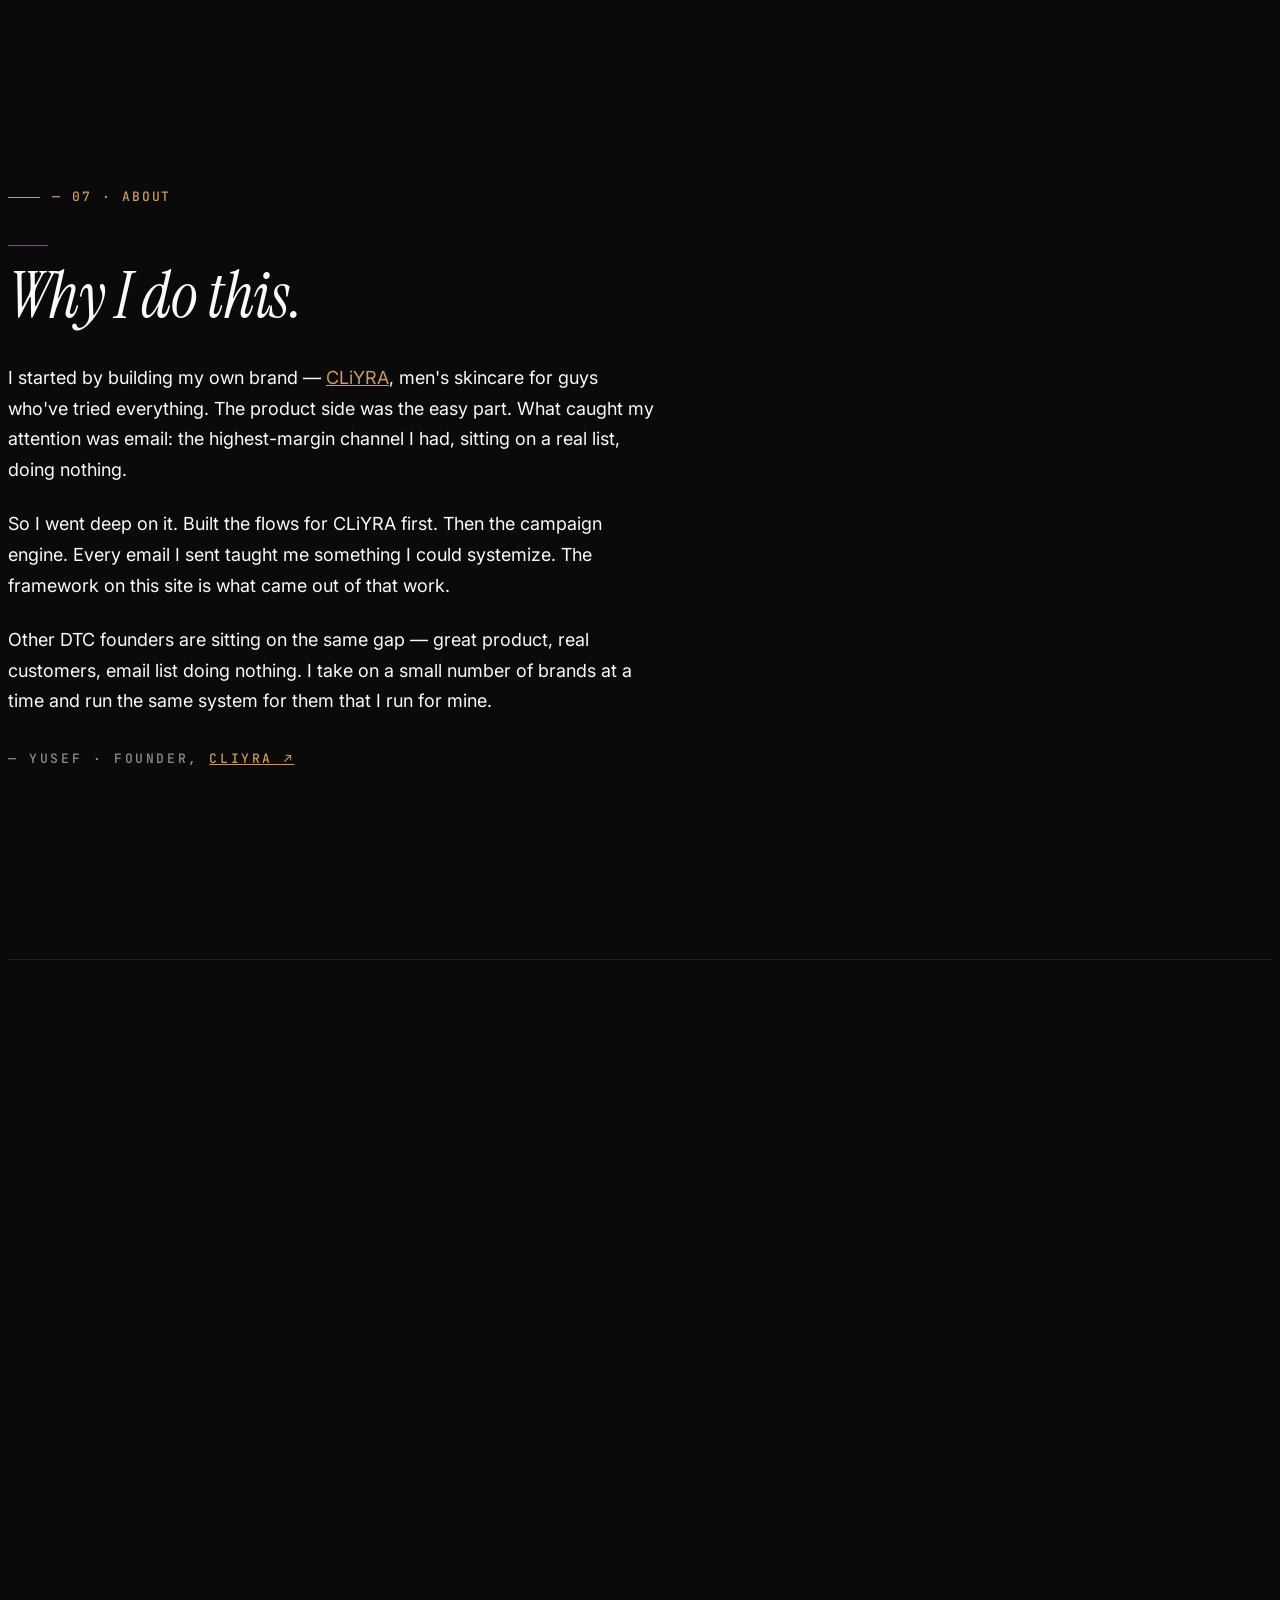
==== commit 09fa13c0: "Update index.html" ====
--- a/index.html
+++ b/index.html
@@ -3,25 +3,22 @@
 <head>
   <meta charset="UTF-8" />
   <meta name="viewport" content="width=device-width, initial-scale=1" />
-<title>Yusef — Email Marketing & Retention for DTC Brands</title>
-<meta property="og:title" content="Yusef — Email Marketing & Retention for DTC Brands">
-<meta name="description" content="High-performance lifecycle marketing and retention systems for Direct-to-Consumer brands.">
+  <title>Yusef — Email Marketing & Retention for DTC Brands</title>
+  <meta property="og:title" content="Yusef — Email Marketing & Retention for DTC Brands">
+  <meta name="description" content="High-performance lifecycle marketing and retention systems for Direct-to-Consumer brands.">
   <meta property="og:description" content="Complete email + SMS retention systems built specifically for DTC brands." />
   <meta property="og:type" content="website" />
   <meta property="og:url" content="https://yusef.info" />
   <meta name="theme-color" content="#0A0A0B" />
   <link rel="canonical" href="https://yusef.info/" />
 
-  <!-- Favicon -->
   <link rel="icon" type="image/svg+xml" href="assets/favicon.svg" />
   <link rel="apple-touch-icon" href="assets/favicon.svg" />
 
-  <!-- Preconnect for font performance -->
   <link rel="preconnect" href="https://fonts.googleapis.com" />
   <link rel="preconnect" href="https://fonts.gstatic.com" crossorigin />
-  <link href="https://fonts.googleapis.com/css2?family=Instrument+Serif:ital@0;1&family=Inter:wght@400;500;600;700&family=JetBrains+Mono:wght@400;500&display=swap" rel="stylesheet" />
-
-  <!-- Tailwind via CDN -->
+  <link href="https://fonts.googleapis.com/css2?family=Instrument+Serif:ital@0;1&family=Inter:wght@400;500;600;700&family=JetBrains+Mono:wght@400;500;700&display=swap" rel="stylesheet" />
+
   <script src="https://cdn.tailwindcss.com"></script>
   <script>
     tailwind.config = {
@@ -51,13 +48,10 @@
 </head>
 <body class="bg-bg-primary text-text-primary font-sans antialiased">
 
-  <!-- Skip link -->
   <a href="#main" class="skip-link">Skip to main content</a>
 
-  <!-- Gold cursor glow (desktop only) -->
   <div id="cursor-glow" aria-hidden="true"></div>
 
-  <!-- Header / Nav -->
   <header class="site-header">
     <div class="max-w-[1280px] mx-auto px-6 md:px-12 py-6 flex items-center justify-between">
       <a href="#hero" class="site-logo" aria-label="Yusef — home">
@@ -91,9 +85,6 @@
 
   <main id="main">
 
-    <!-- =========================
-         SECTION 1 — HERO
-         ========================= -->
     <section id="hero" class="hero-section">
       <div class="max-w-[1280px] mx-auto px-6 md:px-12 text-center">
         <p class="mono-label mb-12 md:mb-16">EMAIL MARKETING · DTC Brands</p>
@@ -109,7 +100,7 @@
 
         <div class="hero-ctas">
           <a href="#contact" class="btn-primary">Book A 15-Min Discovery Call</a>
-          <a href="#system" class="btn-ghost">See The System</a>
+          <button type="button" onclick="openRetentionModal()" class="btn-ghost">Download Playbook</button>
         </div>
 
         <div class="scroll-cue" aria-hidden="true">
@@ -121,9 +112,6 @@
 
     <div class="section-divider"></div>
 
-    <!-- =========================
-         SECTION 2 — THE PROBLEM & POSITION
-         ========================= -->
     <section id="problem" class="section">
       <div class="max-w-[1280px] mx-auto px-6 md:px-12">
         <p class="section-label">— 01 · THE PROBLEM</p>
@@ -149,9 +137,6 @@
 
     <div class="section-divider"></div>
 
-    <!-- =========================
-         SECTION 3 — SERVICES
-         ========================= -->
     <section id="services" class="section">
       <div class="max-w-[1280px] mx-auto px-6 md:px-12">
         <p class="section-label">— 02 · WHAT I BUILD</p>
@@ -189,9 +174,6 @@
 
     <div class="section-divider"></div>
 
-    <!-- =========================
-         SECTION 4 — THE SYSTEM
-         ========================= -->
     <section id="system" class="section">
       <div class="max-w-[1280px] mx-auto px-6 md:px-12">
         <p class="section-label">— 03 · THE SYSTEM</p>
@@ -255,9 +237,6 @@
 
     <div class="section-divider"></div>
 
-    <!-- =========================
-         SECTION 5 — RECENT WORK
-         ========================= -->
     <section id="work" class="section">
       <div class="max-w-[1280px] mx-auto px-6 md:px-12">
         <p class="section-label">— 04 · RECENT WORK</p>
@@ -267,7 +246,6 @@
           System pipeline. Click any email to open it full-size.
         </p>
 
-        <!-- Brand Group 1 — CLiYRA -->
         <div class="brand-group">
           <div class="brand-header">
             <h3 class="brand-name"><em>CLiYRA</em></h3>
@@ -299,7 +277,6 @@
           </p>
         </div>
 
-        <!-- Brand Group 2 — Lab Series -->
         <div class="brand-group">
           <div class="brand-header">
             <h3 class="brand-name"><em>Lab Series</em></h3>
@@ -330,7 +307,6 @@
           </p>
         </div>
 
-        <!-- Brand Group 3 — Brickell -->
         <div class="brand-group">
           <div class="brand-header">
             <h3 class="brand-name"><em>Brickell</em></h3>
@@ -354,14 +330,13 @@
               <figcaption class="work-email-caption">BRICKELL · CAMPAIGN · OBJECTION KILLER</figcaption>
             </figure>
           </div>
-          <p class="brand-narrative">
+          <p class="brickell natural-positioning brand">
             Prototype run on Brickell's natural-positioning brand. A cart-recovery email and an
             objection-killer campaign, both built around the buying-objection framework. Both
             shipped from the same Design System file in under thirty minutes each.
           </p>
         </div>
         
-        <!-- Brand Group 4 — Graza -->
         <div class="brand-group">
           <div class="brand-header">
             <h3 class="brand-name"><em>Graza</em></h3>
@@ -390,8 +365,7 @@
           </p>
         </div>
 
-         <!-- Brand Group 5 — Fable -->
-        <div class="brand-group">
+         <div class="brand-group">
           <div class="brand-header">
             <h3 class="brand-name"><em>Fable Pets</em></h3>
             <div class="pill-row">
@@ -416,9 +390,6 @@
     </section>
 
     <div class="section-divider"></div>
-    <!-- =========================
-         SECTION 6 — PROCESS
-         ========================= -->
     <section id="process" class="section">
       <div class="max-w-[1280px] mx-auto px-6 md:px-12">
         <p class="section-label">— 05 · HOW IT WORKS</p>
@@ -466,9 +437,6 @@
 
     <div class="section-divider"></div>
 
-    <!-- =========================
-         SECTION 7 — SELECTION
-         ========================= -->
     <section id="selection" class="section">
       <div class="max-w-[1280px] mx-auto px-6 md:px-12">
         <p class="section-label">— 06 · SELECTION</p>
@@ -507,9 +475,6 @@
 
     <div class="section-divider"></div>
 
-    <!-- =========================
-         SECTION 8 — ABOUT
-         ========================= -->
     <section id="about" class="section">
       <div class="max-w-[1280px] mx-auto px-6 md:px-12">
         <p class="section-label">— 07 · ABOUT</p>
@@ -538,9 +503,6 @@
 
     <div class="section-divider"></div>
 
-    <!-- =========================
-         SECTION 9 — FAQ
-         ========================= -->
     <section id="faq" class="section">
       <div class="max-w-[1280px] mx-auto px-6 md:px-12">
         <p class="section-label">— 08 · COMMON QUESTIONS</p>
@@ -612,9 +574,6 @@
 
     <div class="section-divider"></div>
 
-    <!-- =========================
-         SECTION 10 — FINAL CTA
-         ========================= -->
     <section id="contact" class="section section-cta">
       <div class="max-w-[1280px] mx-auto px-6 md:px-12 text-center">
         
@@ -628,10 +587,8 @@
           Choose the engagement model that aligns with your brand's current infrastructure and revenue scale.
         </p>
 
-        <!-- Two Column Card Layout -->
         <div class="grid grid-cols-1 md:grid-cols-2 gap-6 md:gap-8 mt-16 max-w-5xl mx-auto text-left">
             
-          <!-- CARD 1: THE HIGH-TICKET RETAINER -->
           <div class="bg-surface border border-border-subtle p-8 md:p-12 flex flex-col justify-between transition-colors duration-300 hover:border-accent group">
             <div>
               <span class="font-mono text-xs uppercase tracking-widest text-text-secondary block mb-5 group-hover:text-accent transition-colors">
@@ -649,7 +606,6 @@
             </a>
           </div>
 
-          <!-- CARD 2: THE FIXED-PRICE UPWORK SPRINT -->
           <div class="bg-surface border border-border-subtle p-8 md:p-12 flex flex-col justify-between transition-colors duration-300 hover:border-text-secondary group">
             <div>
               <span class="font-mono text-xs uppercase tracking-widest text-text-secondary block mb-5 group-hover:text-text-primary transition-colors">
@@ -669,7 +625,6 @@
 
         </div>
 
-        <!-- LINKEDIN SOCIAL AUTHORITY ELEMENT -->
         <div class="mt-20 pt-8 border-t border-border-subtle inline-block">
           <a href="https://www.linkedin.com/in/yusef-mostafa-" target="_blank" rel="noopener noreferrer" class="font-mono text-xs uppercase tracking-widest text-text-secondary hover:text-accent transition-colors flex items-center gap-2">
             <span class="underline underline-offset-4 decoration-border-subtle hover:decoration-accent transition-colors">Connect on LinkedIn ↗</span>
@@ -678,9 +633,8 @@
 
       </div>
     </section>
-  <!-- =========================
-       FOOTER
-       ========================= -->
+  </main>
+
   <footer class="site-footer">
     <div class="max-w-[1280px] mx-auto px-6 md:px-12">
       <div class="footer-row">
@@ -706,9 +660,6 @@
     </div>
   </footer>
 
-  <!-- ==========================================
-       LIGHTBOX (email previews)
-       ========================================== -->
   <div id="lightbox" class="lightbox" role="dialog" aria-modal="true" aria-label="Email preview" hidden>
     <div class="lightbox-backdrop" data-lb-close></div>
     <button type="button" class="lb-btn lb-close" data-lb-close aria-label="Close preview">
@@ -731,12 +682,10 @@
     <p class="lb-caption" id="lbCaption"></p>
   </div>
 
-<!-- ==========================================
-       LEAD MAGNET — floating button
-       ========================================== -->
-  <button type="button" id="leadFab" class="fixed bottom-6 right-6 z-40 bg-surface border border-border-subtle hover:border-accent shadow-2xl px-5 py-3 rounded-full flex items-center gap-3 transition-all duration-300 group cursor-pointer" aria-haspopup="dialog" aria-controls="leadModal">
+
+  <button type="button" id="leadFab" class="fixed bottom-6 right-6 z-40 bg-surface border border-border-subtle hover:border-accent shadow-2xl px-5 py-3 rounded-full flex items-center gap-3 transition-all duration-300 group cursor-pointer hidden" aria-haspopup="dialog" aria-controls="leadModal">
     <span class="font-mono text-[10px] tracking-widest uppercase text-text-primary">
-      FREE · THE EMAIL DESIGN SYSTEM 
+      FREE · THE RETENTION PLAYBOOK 
       <span class="text-accent group-hover:translate-x-1 inline-block transition-transform duration-300" aria-hidden="true">→</span>
     </span>
     <span class="text-accent" aria-hidden="true">
@@ -747,81 +696,90 @@
     </span>
   </button>
 
-  <!-- ==========================================
-       LEAD MAGNET — modal
-       ========================================== -->
-  <div id="leadModal" class="fixed inset-0 z-50 flex items-center justify-center p-4 bg-bg-primary/90 backdrop-blur-sm hidden" role="dialog" aria-modal="true" aria-labelledby="leadModalTitle">
+
+  <div id="leadModal" class="fixed inset-0 z-50 flex items-center justify-center p-4 bg-bg-primary/95 backdrop-blur-sm hidden" role="dialog" aria-modal="true" aria-labelledby="leadModalTitle">
     
-    <!-- Backdrop (Clicking this closes the modal) -->
     <div class="absolute inset-0 cursor-pointer" data-lead-close></div>
     
-    <!-- Modal Panel -->
-    <div class="relative bg-surface border border-border-subtle p-8 md:p-10 max-w-lg w-full shadow-2xl">
+    <div class="relative bg-bg-primary border border-border-subtle p-8 md:p-10 max-w-lg w-full shadow-2xl rounded-[6px]">
       
-      <!-- Close X -->
-      <button type="button" class="absolute top-4 right-4 text-text-secondary hover:text-text-primary transition-colors p-2" data-lead-close aria-label="Close">
-        <svg width="20" height="20" viewBox="0 0 24 24" fill="none" stroke="currentColor" stroke-width="1.8" aria-hidden="true">
-          <line x1="6" y1="6" x2="18" y2="18"/><line x1="18" y1="6" x2="6" y2="18"/>
-        </svg>
+      <button type="button" class="absolute top-4 right-4 text-text-secondary hover:text-text-primary transition-colors p-2 text-xl" data-lead-close aria-label="Dismiss Modal">
+        &times;
       </button>
       
-      <p class="font-mono text-[10px] tracking-widest uppercase text-accent mb-4">FREE · NO OPT-IN · NO LIST</p>
+      <span class="font-mono text-[10px] tracking-widest uppercase text-accent block mb-4">SYSTEM VAULT // UNLOCKED</span>
+      
       <h2 id="leadModalTitle" class="font-serif text-3xl md:text-4xl text-text-primary mb-4 tracking-tight">
-        <em>The Email Design System.</em>
+        Get the exact 8-flow retention engine running behind <i>CLiYRA.</i>
       </h2>
+      
       <p class="text-text-secondary text-sm md:text-base leading-relaxed mb-6">
-        The exact framework I use to run email for DTC brands. Build a brand-locked email engine in Claude in about 90 minutes. Same system I run on every client engagement.
+        Zero corporate theory. Download the full unredacted backend playbook to stop bleeding your ad margins to the single-purchase trap.
       </p>
       
-      <ul class="text-sm md:text-base text-text-primary space-y-3 mb-8">
-        <li class="flex items-center gap-3"><span class="text-accent">✓</span> The five-layer framework</li>
-        <li class="flex items-center gap-3"><span class="text-accent">✓</span> The master prompt (copy-paste ready)</li>
-        <li class="flex items-center gap-3"><span class="text-accent">✓</span> A worked example, end to end</li>
-      </ul>
+      <form class="flex flex-col gap-3" action="https://manage.kmail-lists.com/subscriptions/subscribe" method="POST" target="_blank" novalidate="novalidate">
+        
+        <input type="hidden" name="g" value="[YOUR_LIST_ID_HERE]">
+        
+        <div class="flex flex-col sm:flex-row gap-3">
+          <input type="text" class="w-full bg-surface border border-border-subtle focus:border-accent rounded-[6px] padding p-4 text-text-primary placeholder-[#5A5C63] text-sm outline-none transition-colors duration-200" name="first_name" id="first_name" placeholder="First name" required />
+          
+          <input type="email" class="w-full bg-surface border border-border-subtle focus:border-accent rounded-[6px] padding p-4 text-text-primary placeholder-[#5A5C63] text-sm outline-none transition-colors duration-200" name="email" id="email" placeholder="Founder email" required />
+        </div>
+        
+        <button type="submit" class="btn-primary w-full text-center flex justify-center items-center mt-2 uppercase font-semibold text-sm tracking-wider">
+          ACCESS THE BLUEPRINT
+        </button>
+      </form>
       
-      <a href="assets/the-email-design-system.pdf" id="leadDownload" class="btn-primary w-full text-center flex justify-center items-center mb-5" download>
-        Download the PDF →
-      </a>
-      
-      <button type="button" class="w-full text-center text-[10px] font-mono text-text-secondary hover:text-text-primary transition-colors uppercase tracking-widest" data-lead-close>
-        No thanks, close
-      </button>
+      <span class="font-mono text-[10px] text-text-tertiary text-center block mt-4 tracking-wide">No spam. Just the complete infrastructure.</span>
     </div>
   </div>
 
-  <!-- External Script -->
   <script src="script.js"></script>
 
-  <!-- Hardcoded logic for the Lead Magnet to guarantee it fires -->
   <script>
     document.addEventListener('DOMContentLoaded', () => {
       const fab = document.getElementById('leadFab');
       const modal = document.getElementById('leadModal');
       const closeTriggers = document.querySelectorAll('[data-lead-close]');
-
-      if (fab && modal) {
-        // Open the modal and lock background scrolling
-        fab.addEventListener('click', () => {
-          modal.classList.remove('hidden');
-          document.body.style.overflow = 'hidden'; 
-        });
-
-        // Close the modal and restore background scrolling
-        closeTriggers.forEach(trigger => {
-          trigger.addEventListener('click', () => {
-            modal.classList.add('hidden');
-            document.body.style.overflow = ''; 
-          });
-        });
-
-        // Allow closing with the Escape key
-        document.addEventListener('keydown', (e) => {
-          if (e.key === 'Escape' && !modal.classList.contains('hidden')) {
-            modal.classList.add('hidden');
-            document.body.style.overflow = '';
-          }
-        });
-      }
+      
+      // Open modal configuration helper
+      window.openRetentionModal = function() {
+        modal.classList.remove('hidden');
+        fab.classList.add('hidden'); // Hide launcher while modal is running
+        document.body.style.overflow = 'hidden'; 
+      };
+
+      // Close modal configuration helper
+      window.closeRetentionModal = function() {
+        modal.classList.add('hidden');
+        fab.classList.remove('hidden'); // Reveal clean corner button persistently
+        document.body.style.overflow = ''; 
+      };
+
+      // 1. Automated 5-Second Delay Logic
+      setTimeout(() => {
+        // If modal hasn't been explicitly opened manually, pop it into view automatically
+        if (modal.classList.contains('hidden')) {
+          openRetentionModal();
+        }
+      }, 5000);
+
+      // 2. Intercept Event Launcher Triggers
+      fab.addEventListener('click', openRetentionModal);
+
+      // 3. Intercept Event Dismiss Closures
+      closeTriggers.forEach(trigger => {
+        trigger.addEventListener('click', closeRetentionModal);
+      });
+
+      // 4. Fallback Global Escape Key Trigger
+      document.addEventListener('keydown', (e) => {
+        if (e.key === 'Escape' && !modal.classList.contains('hidden')) {
+          closeRetentionModal();
+        }
+      });
     });
   </script>
 </body>
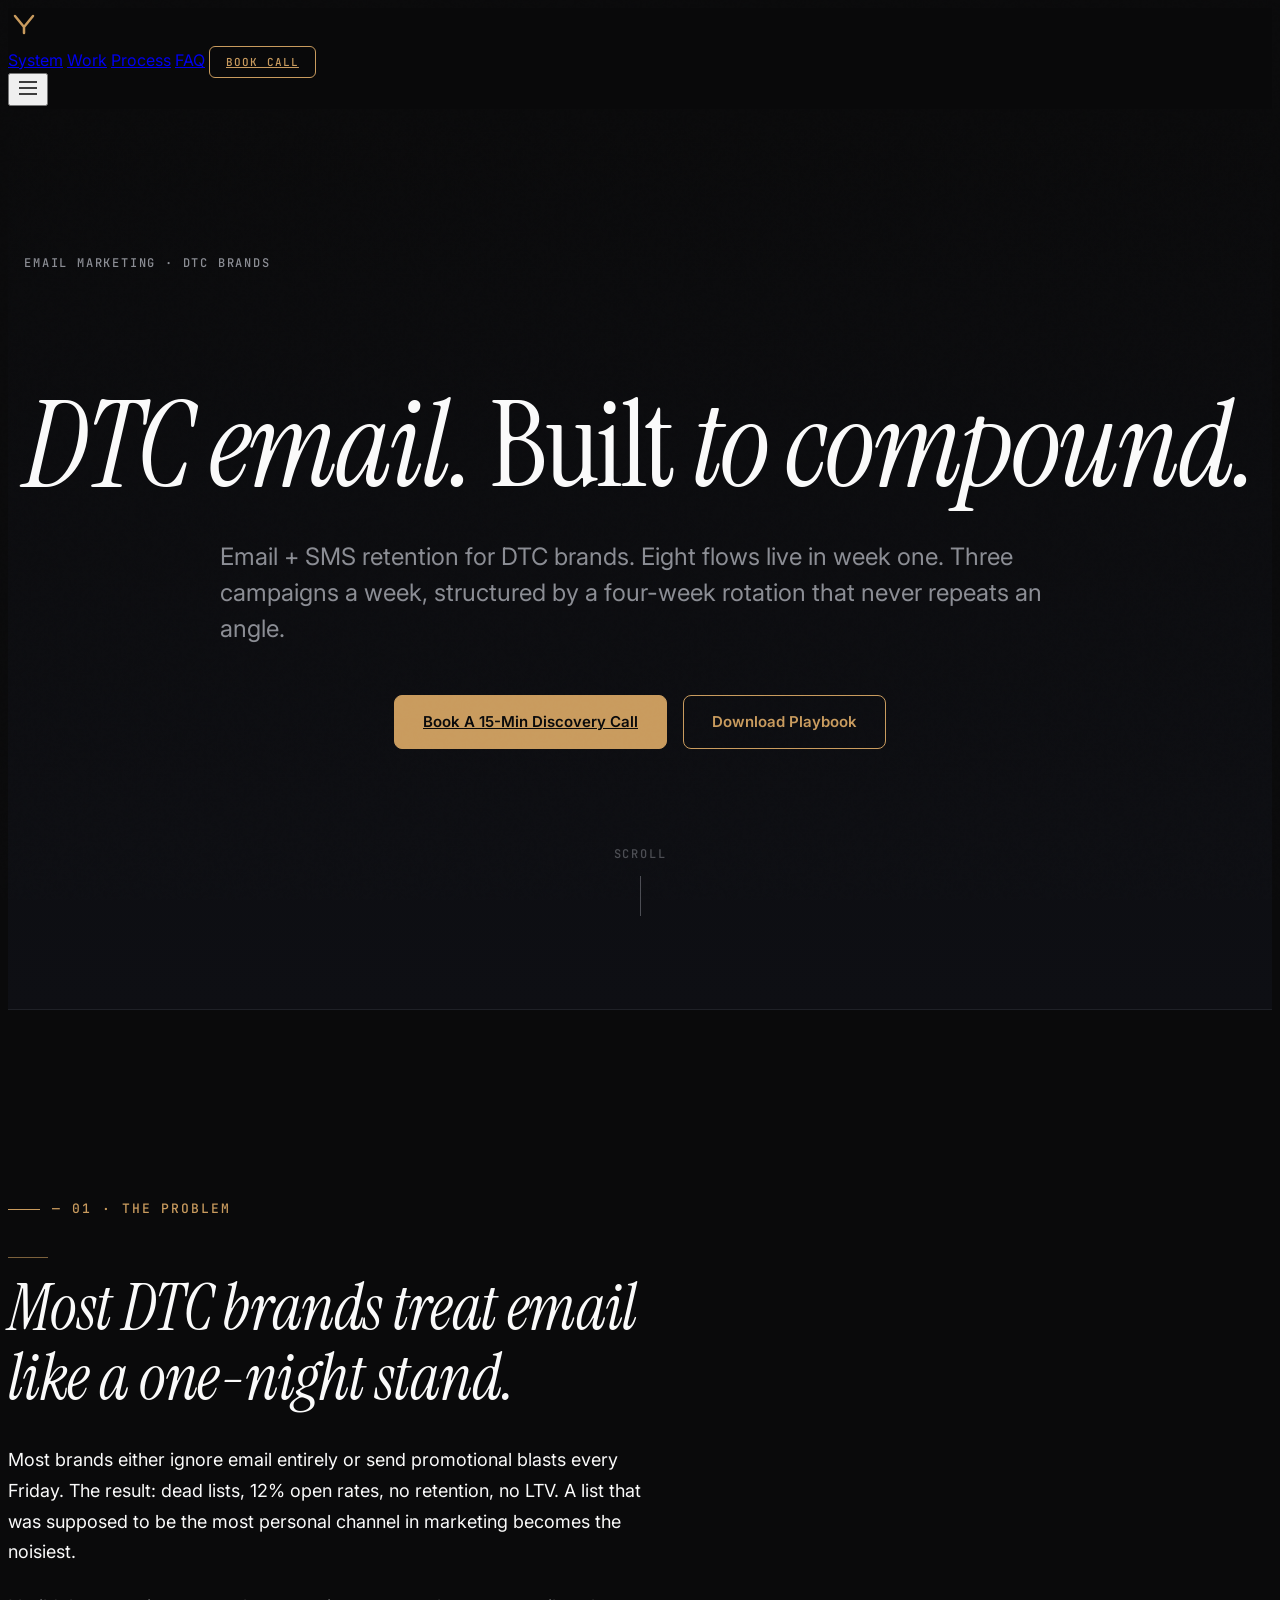
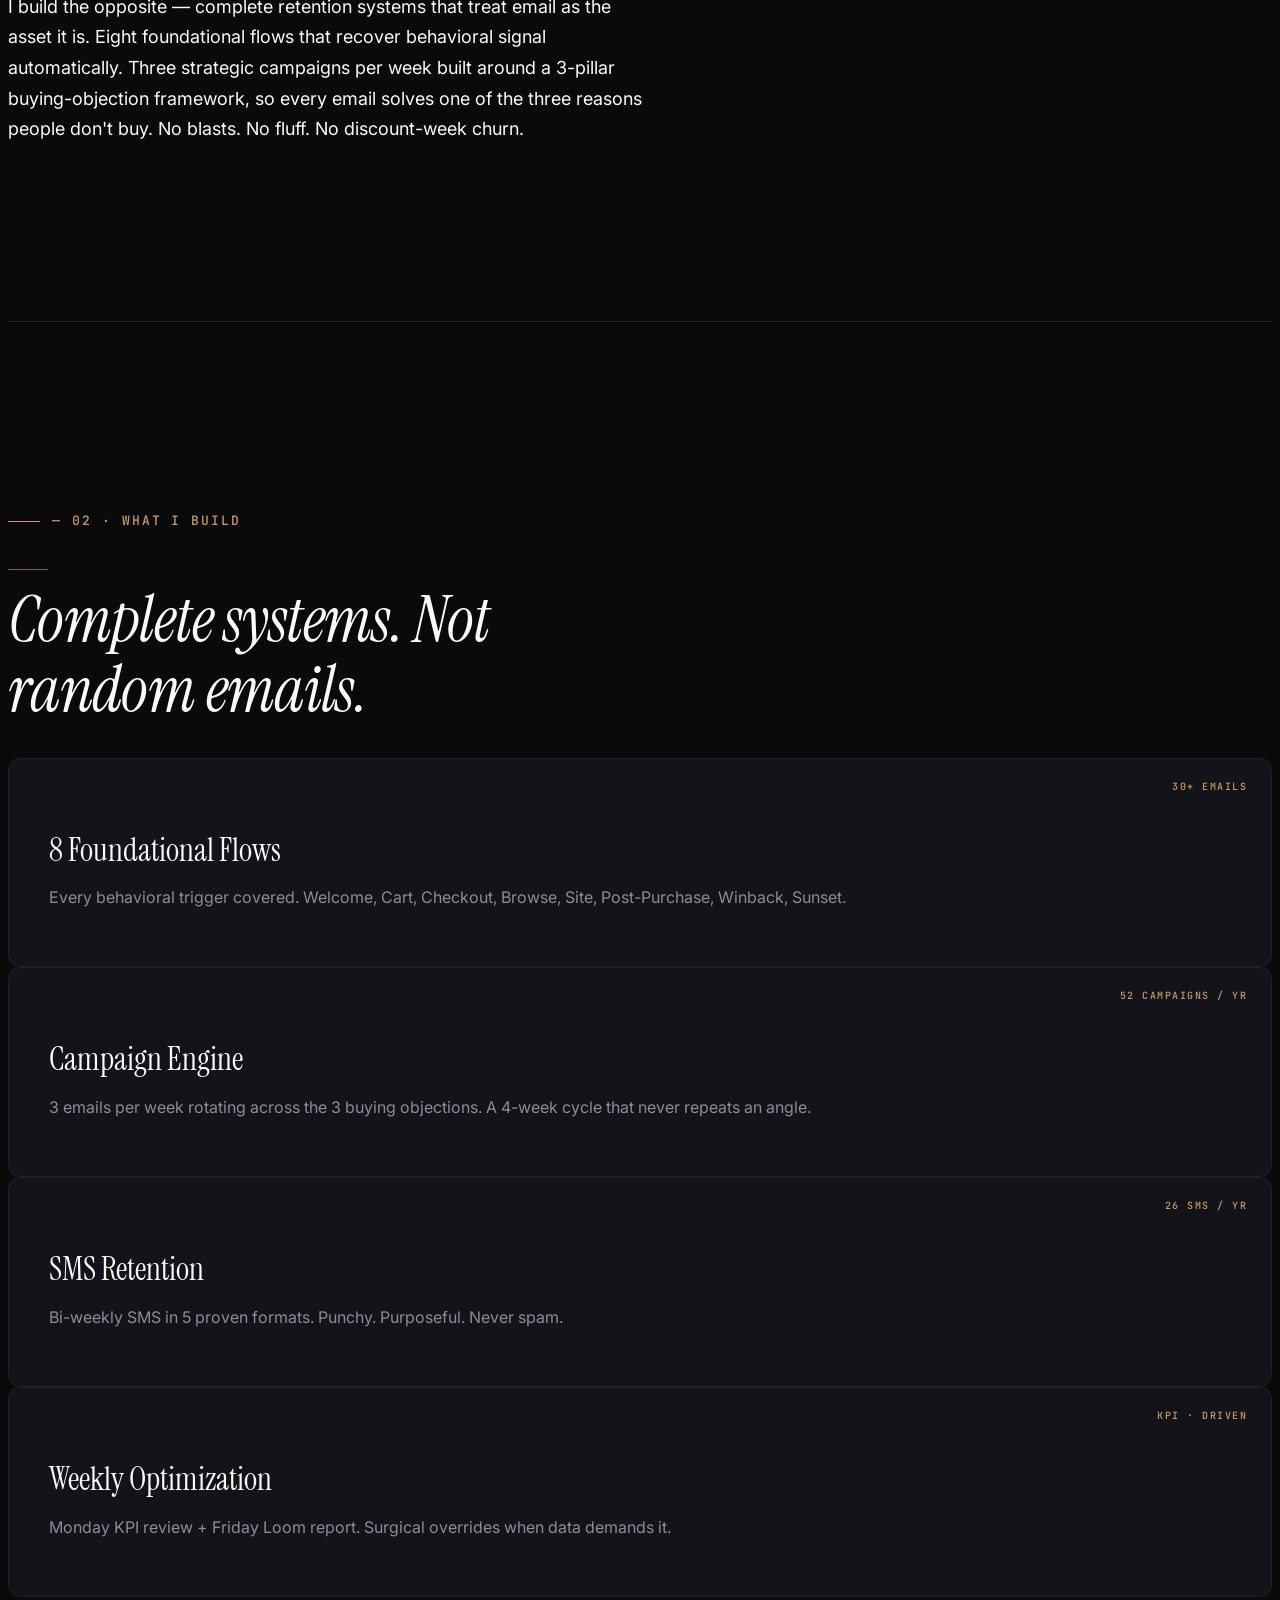
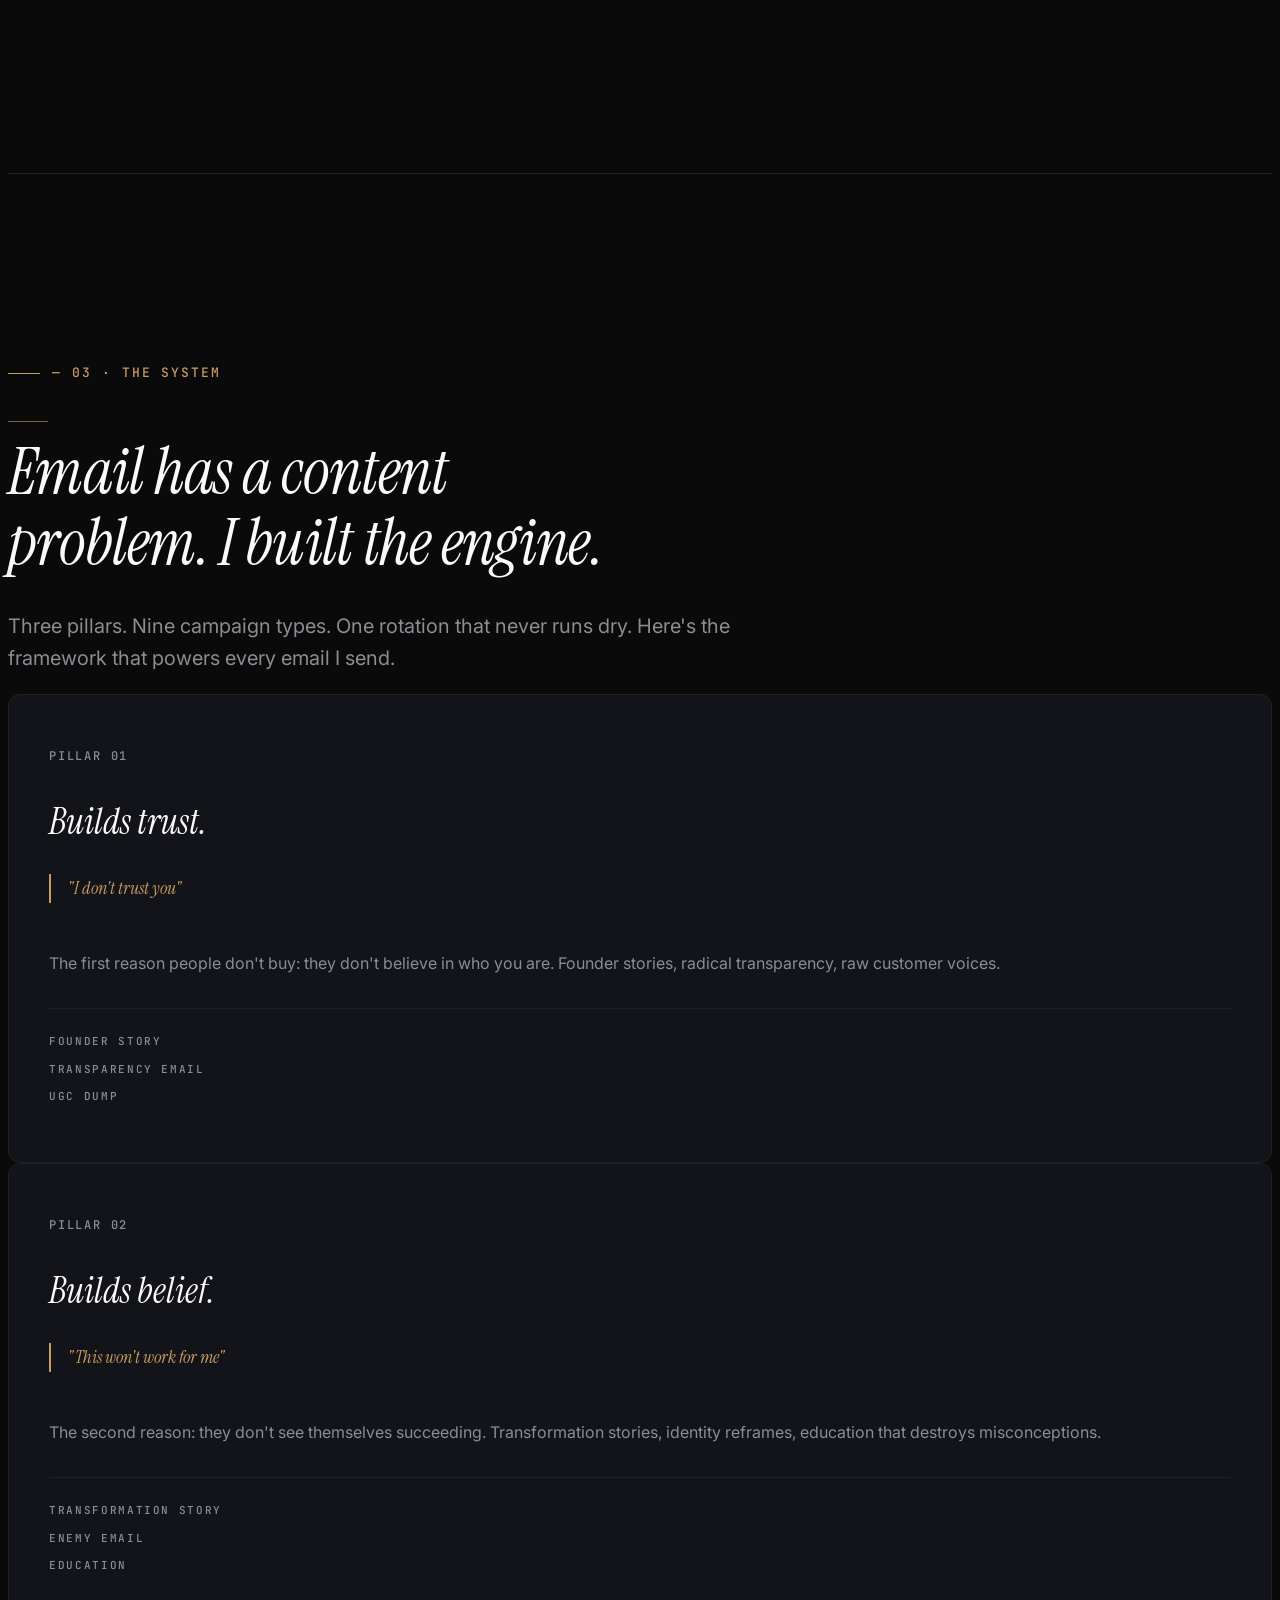
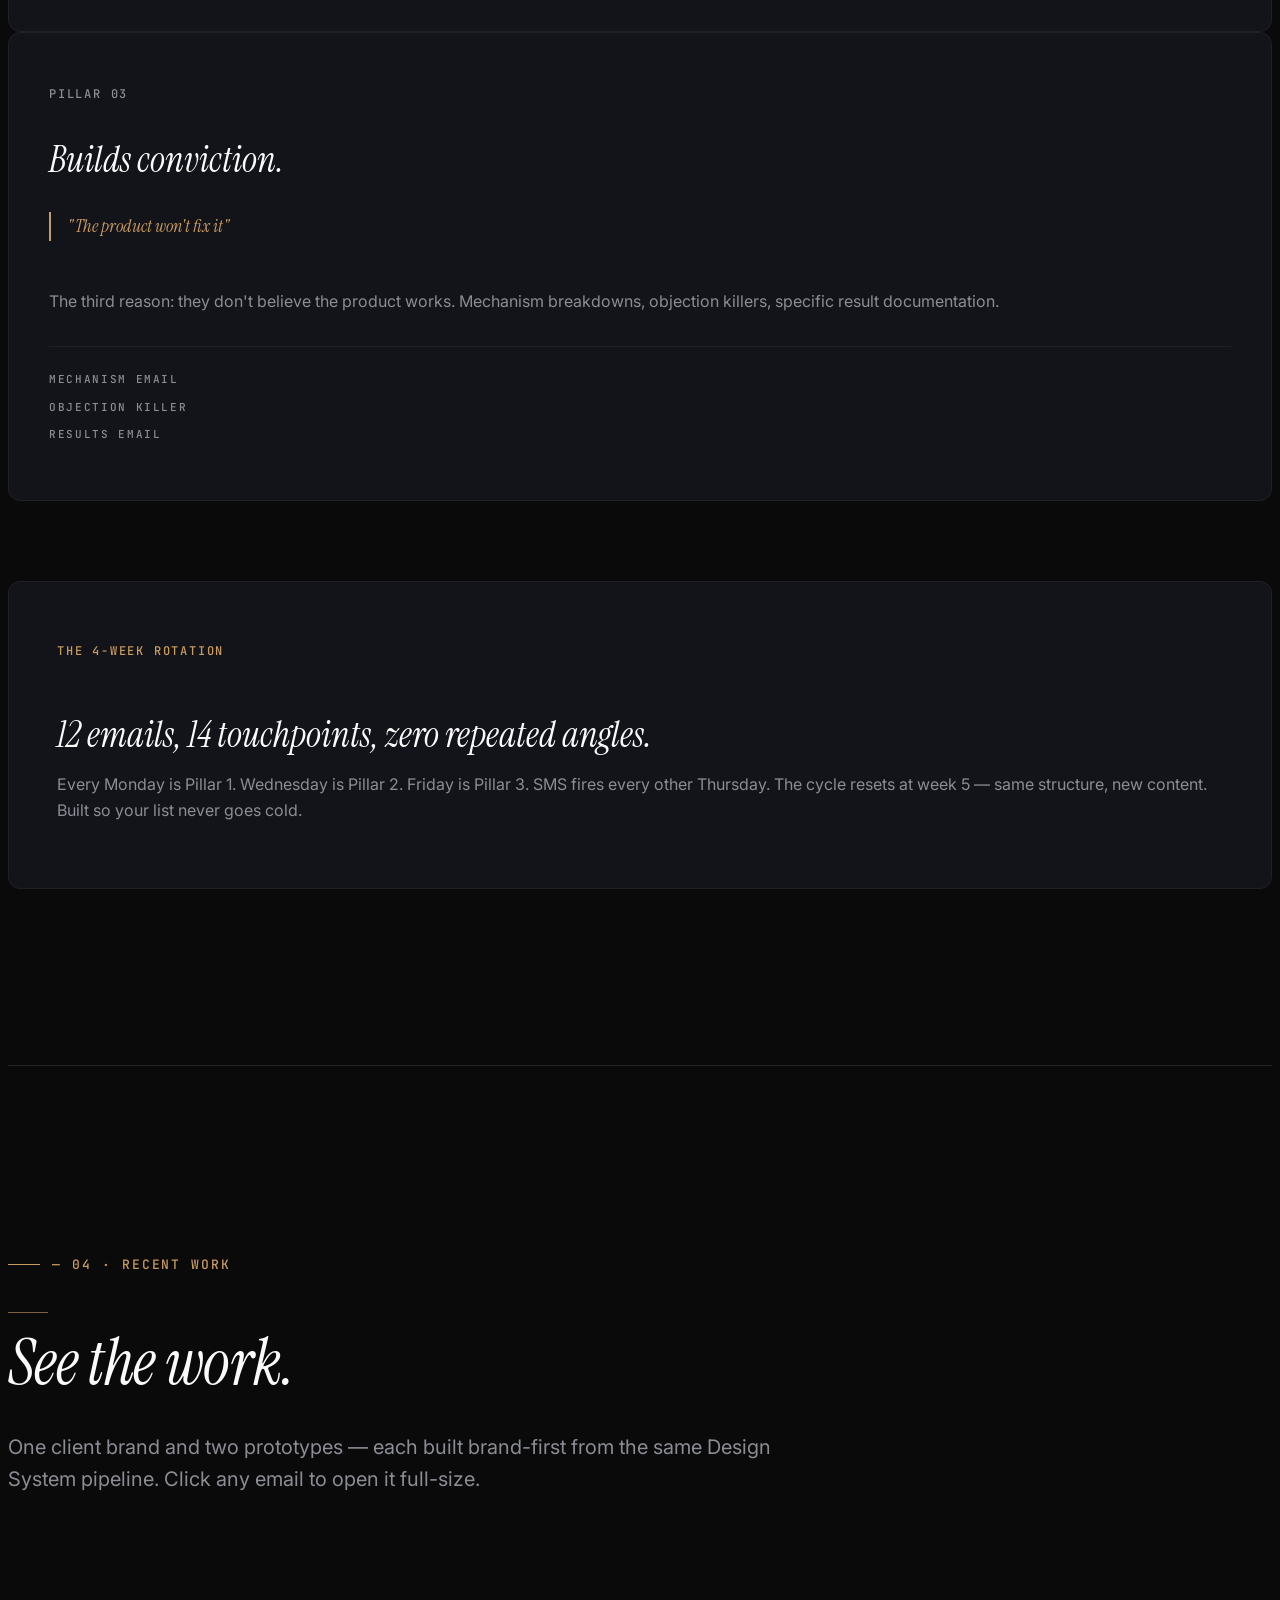
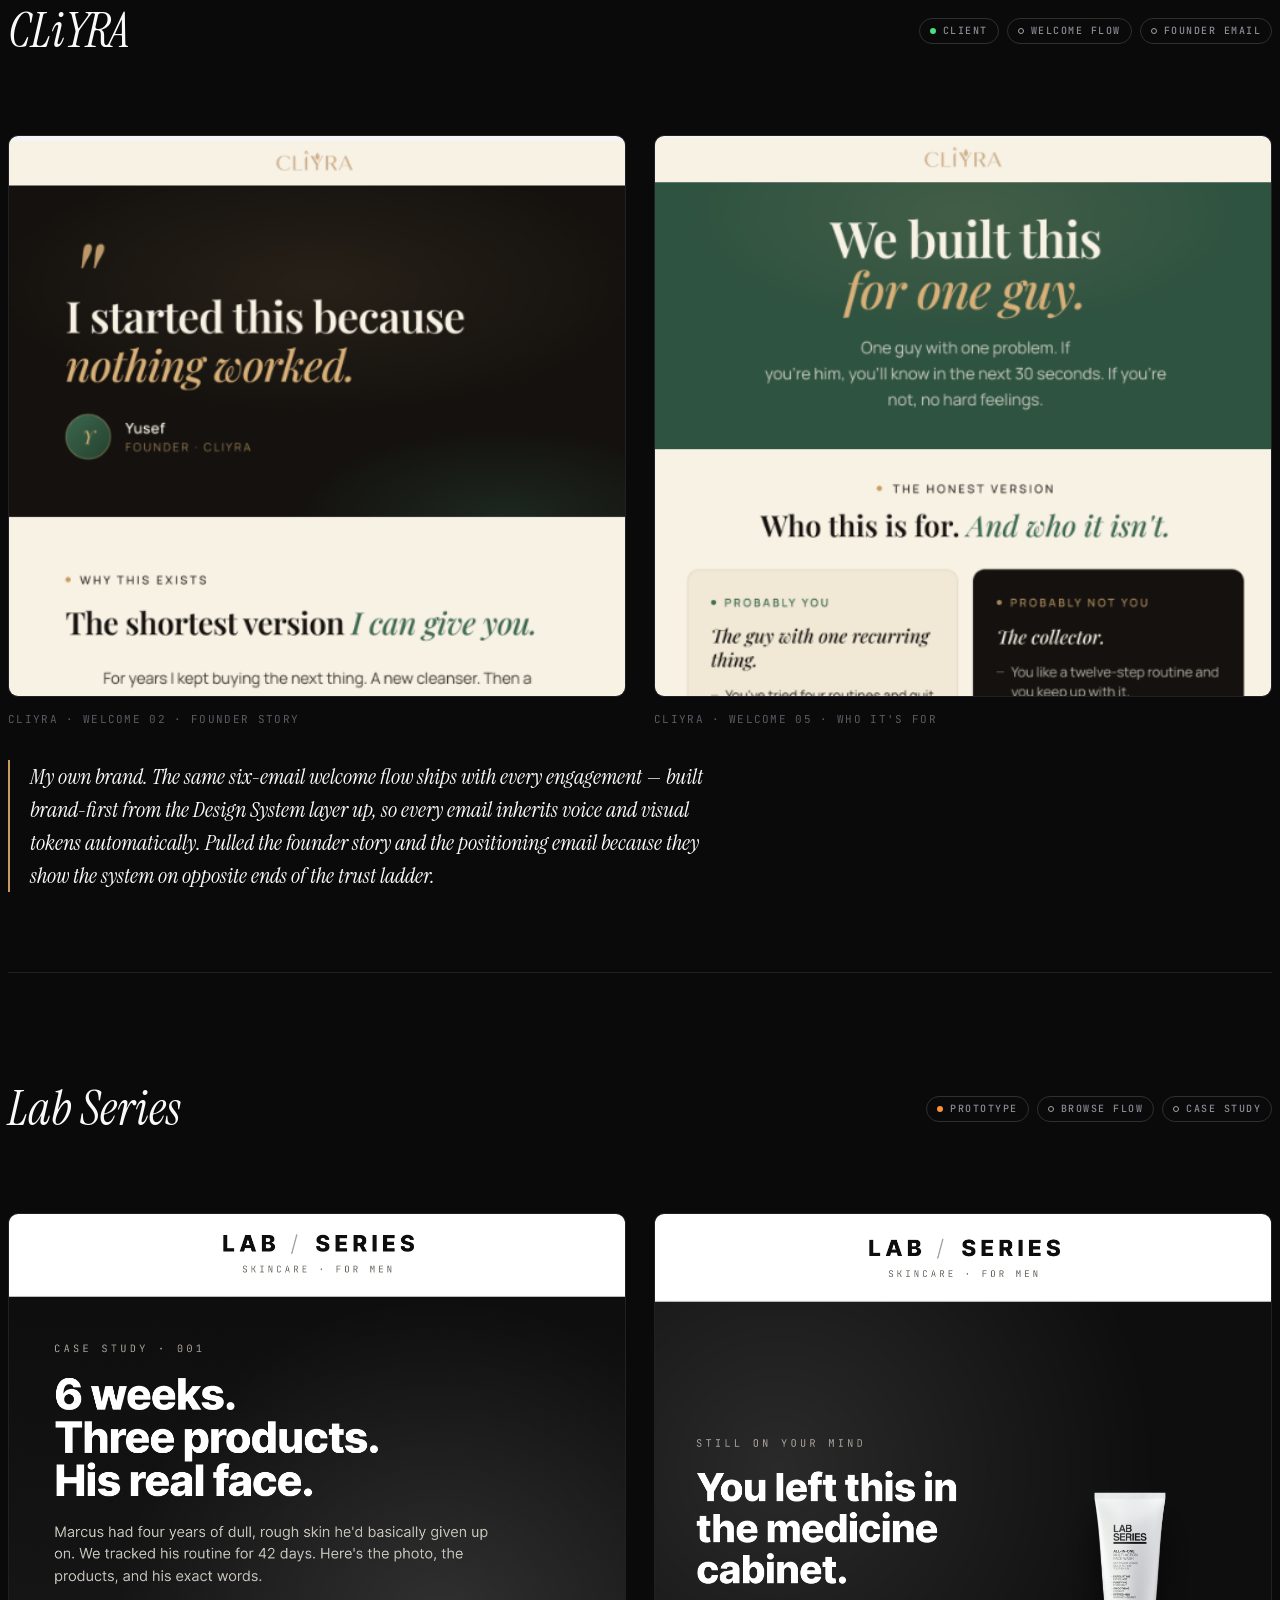
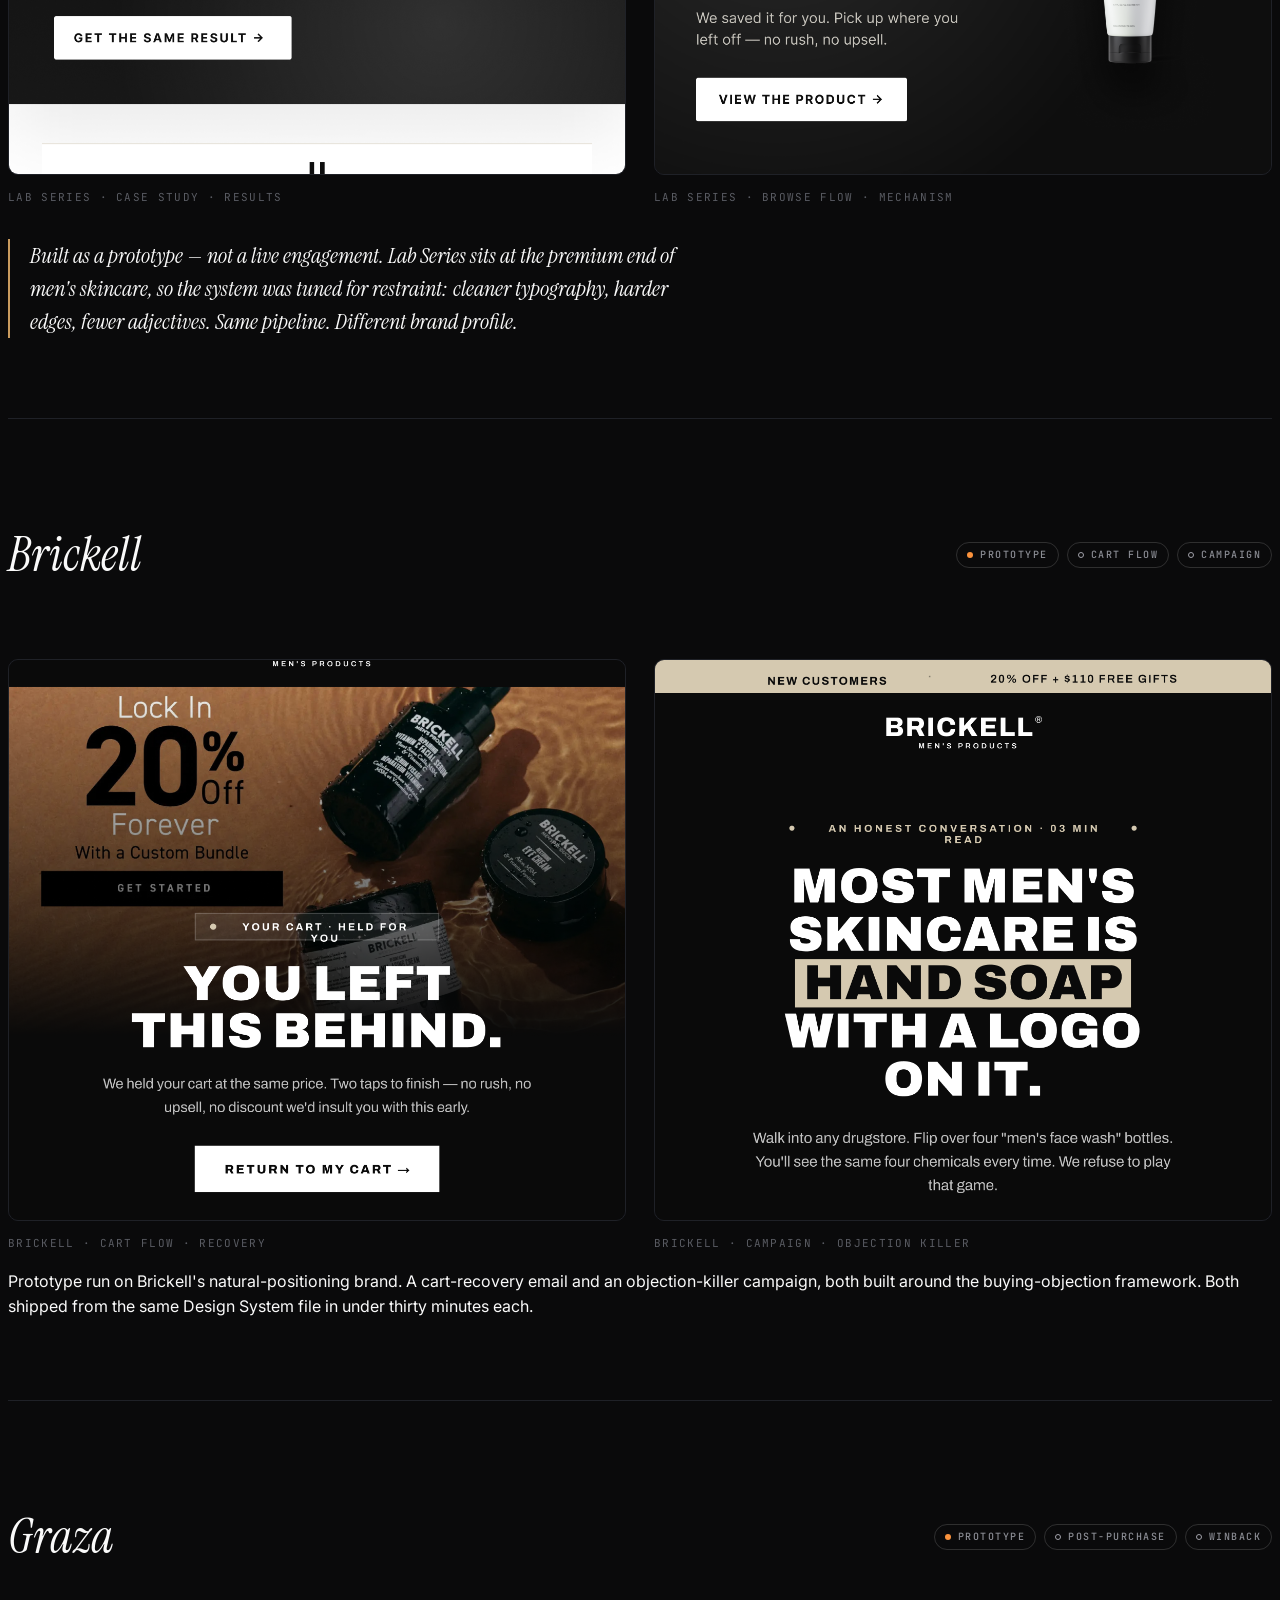
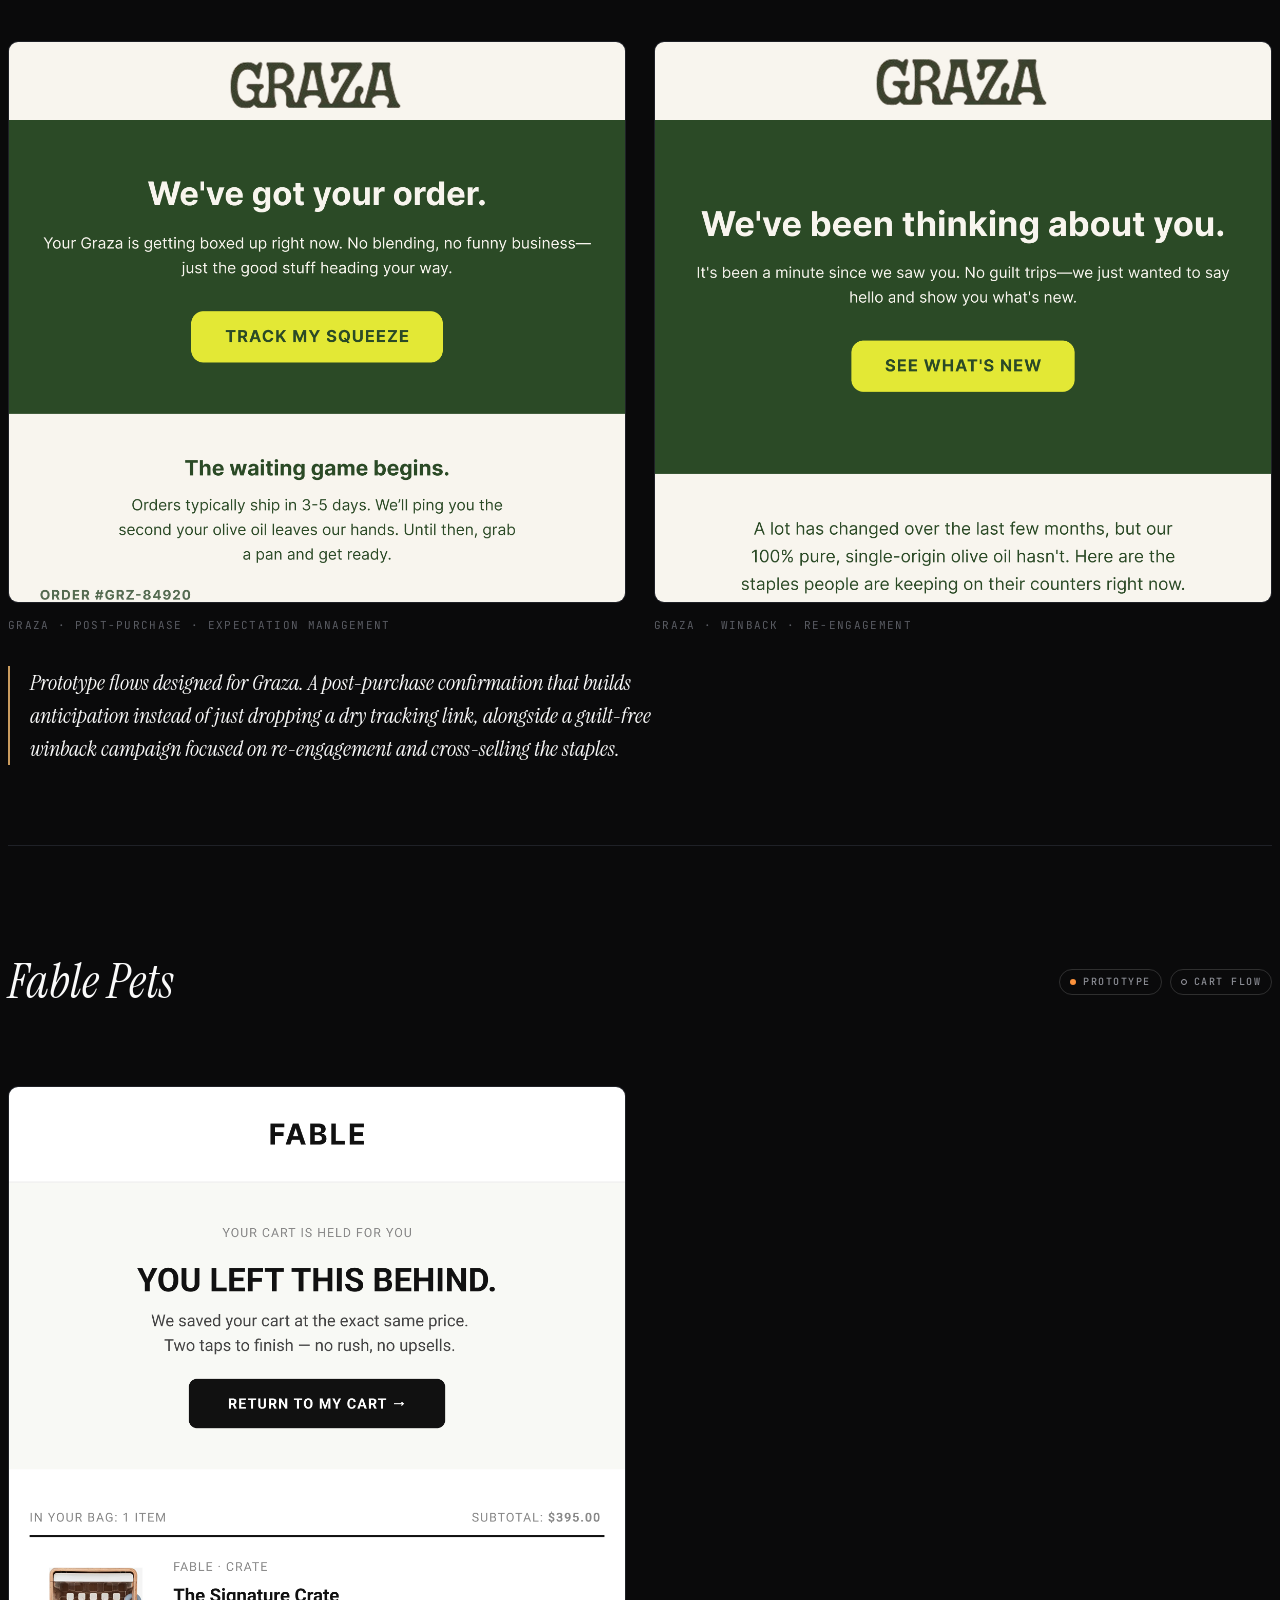
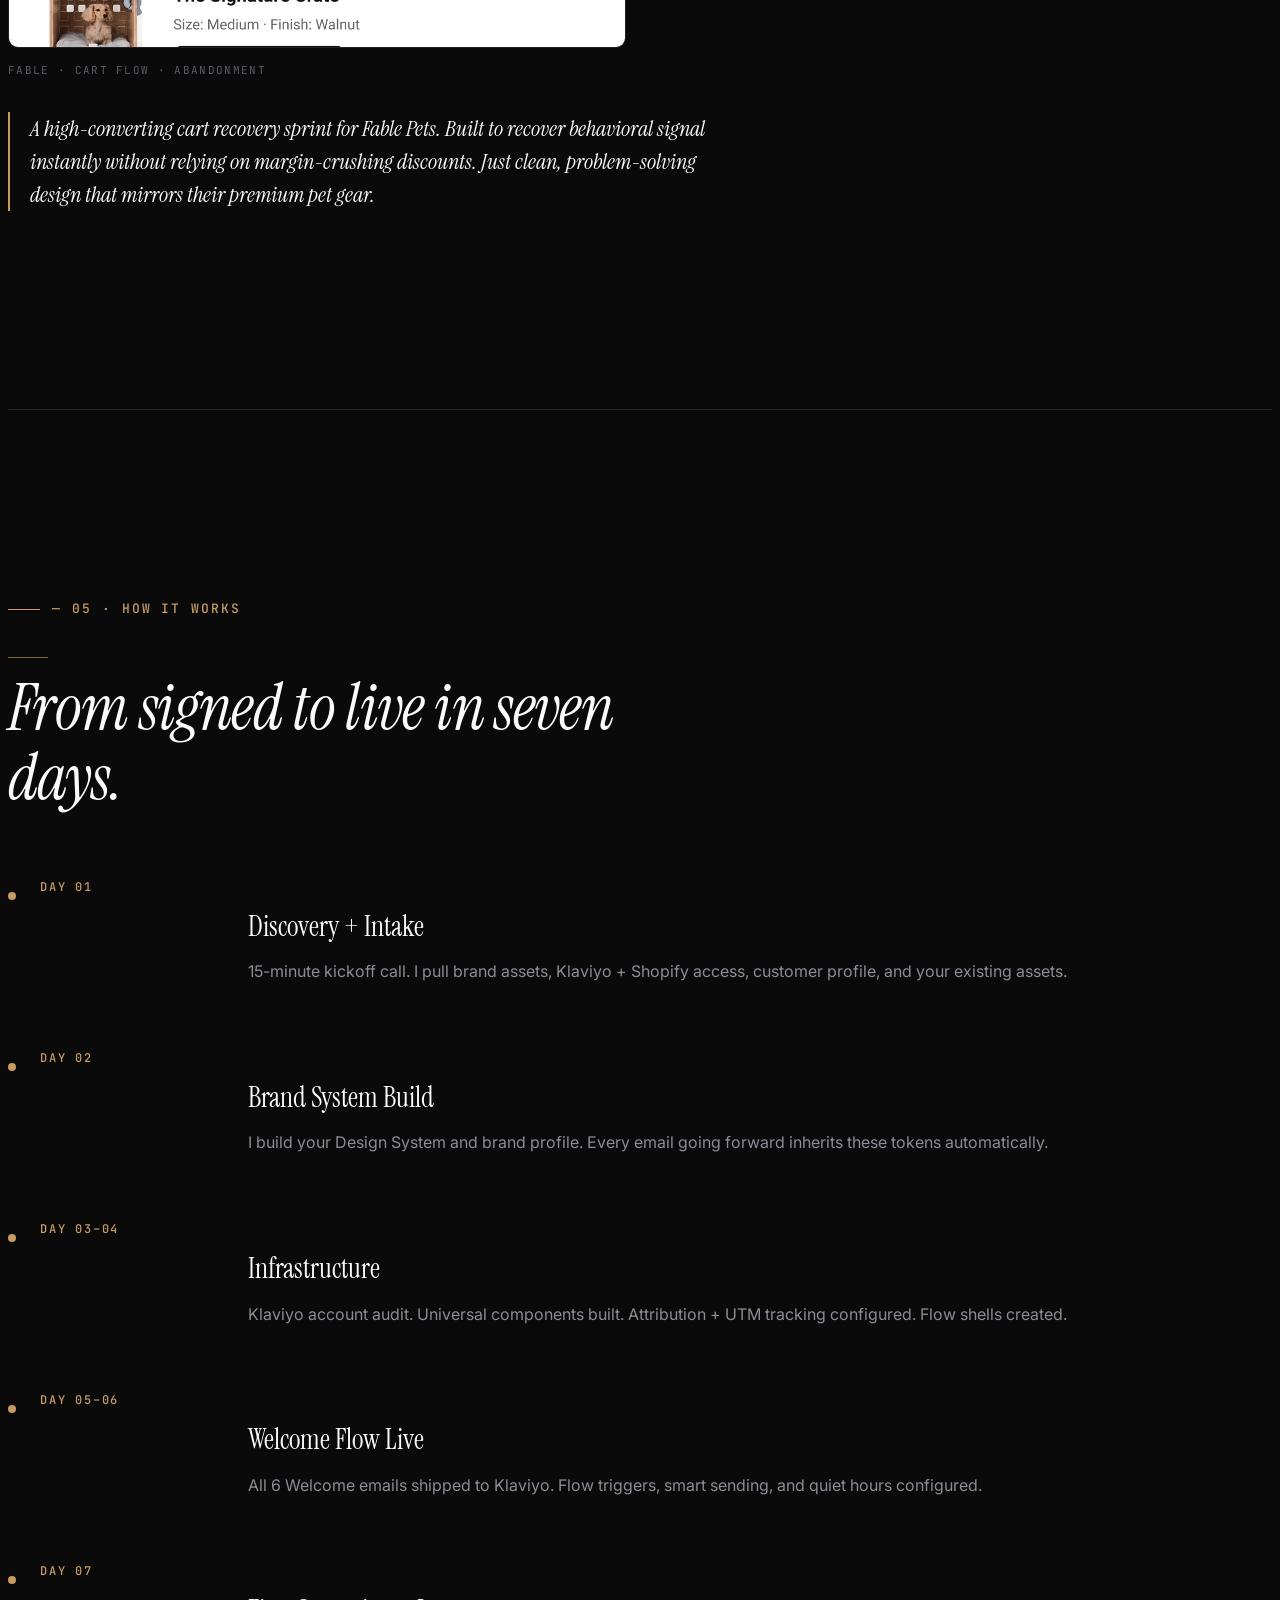
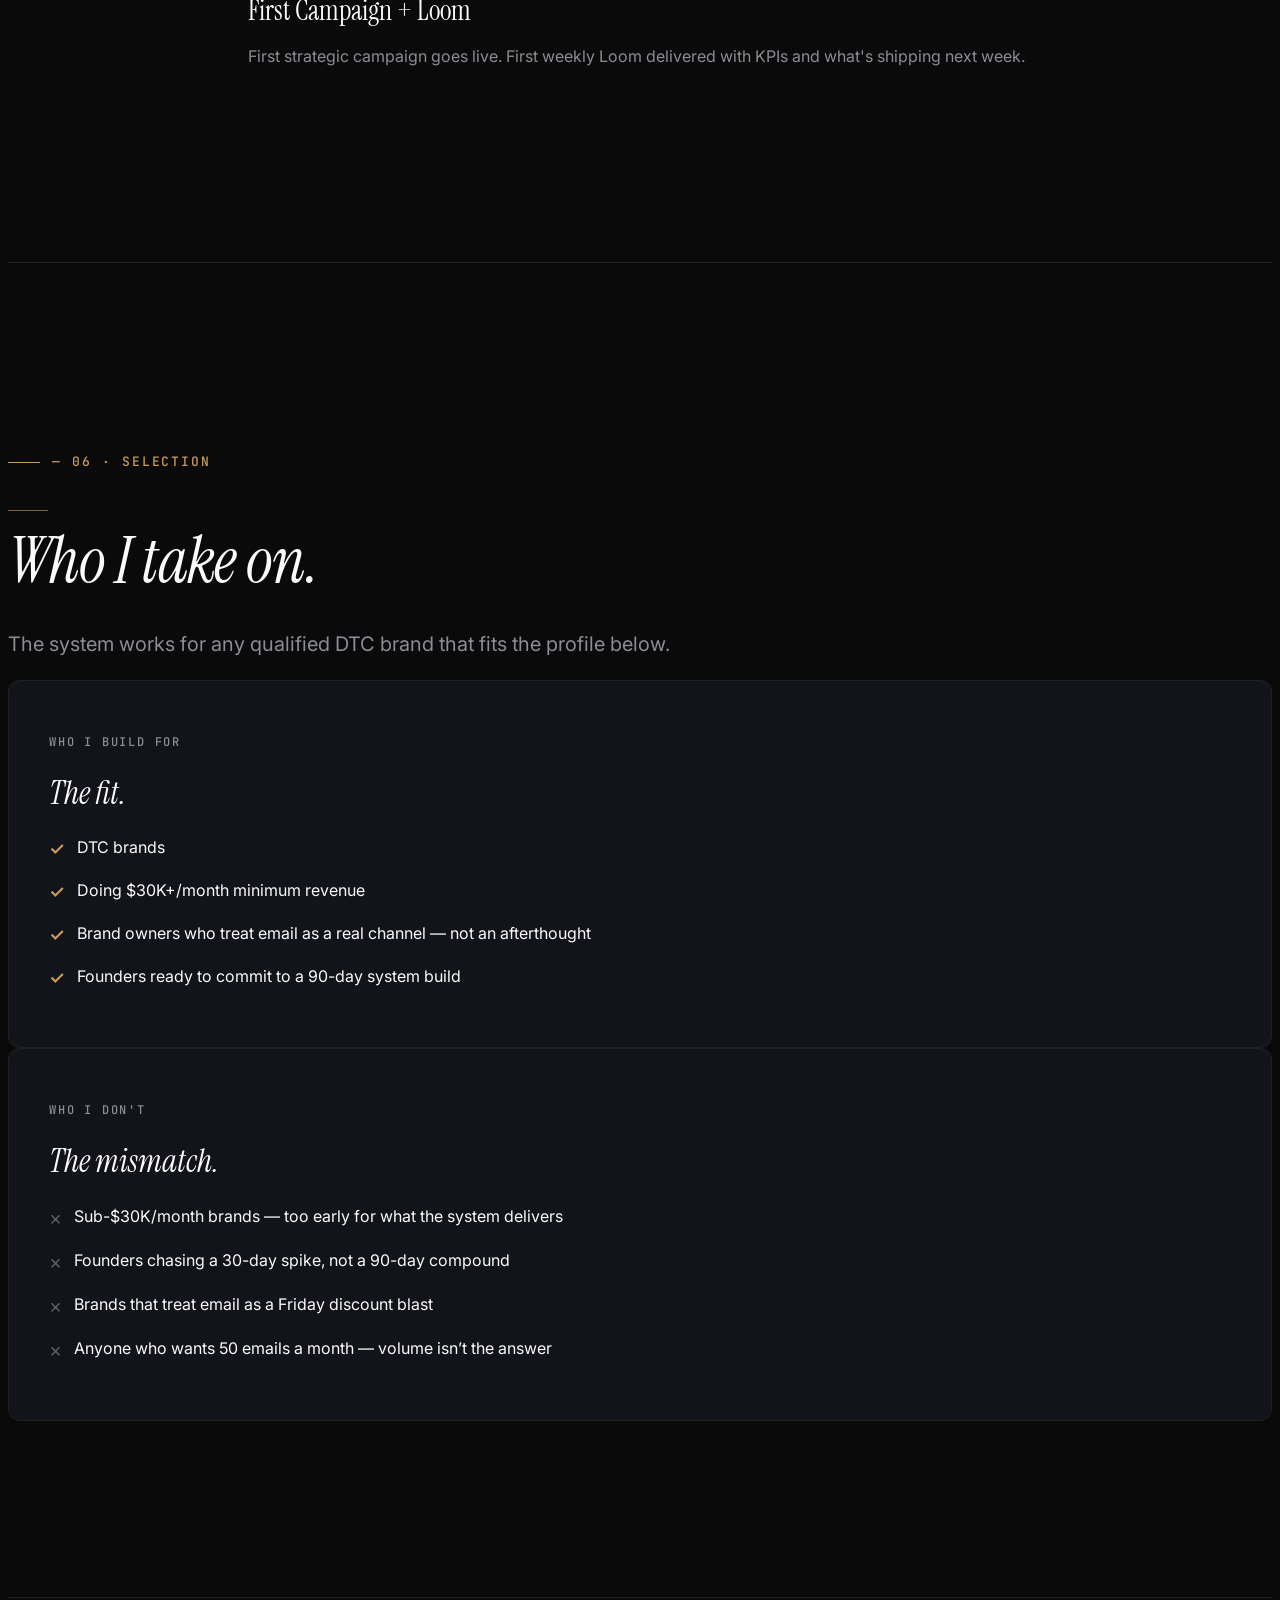
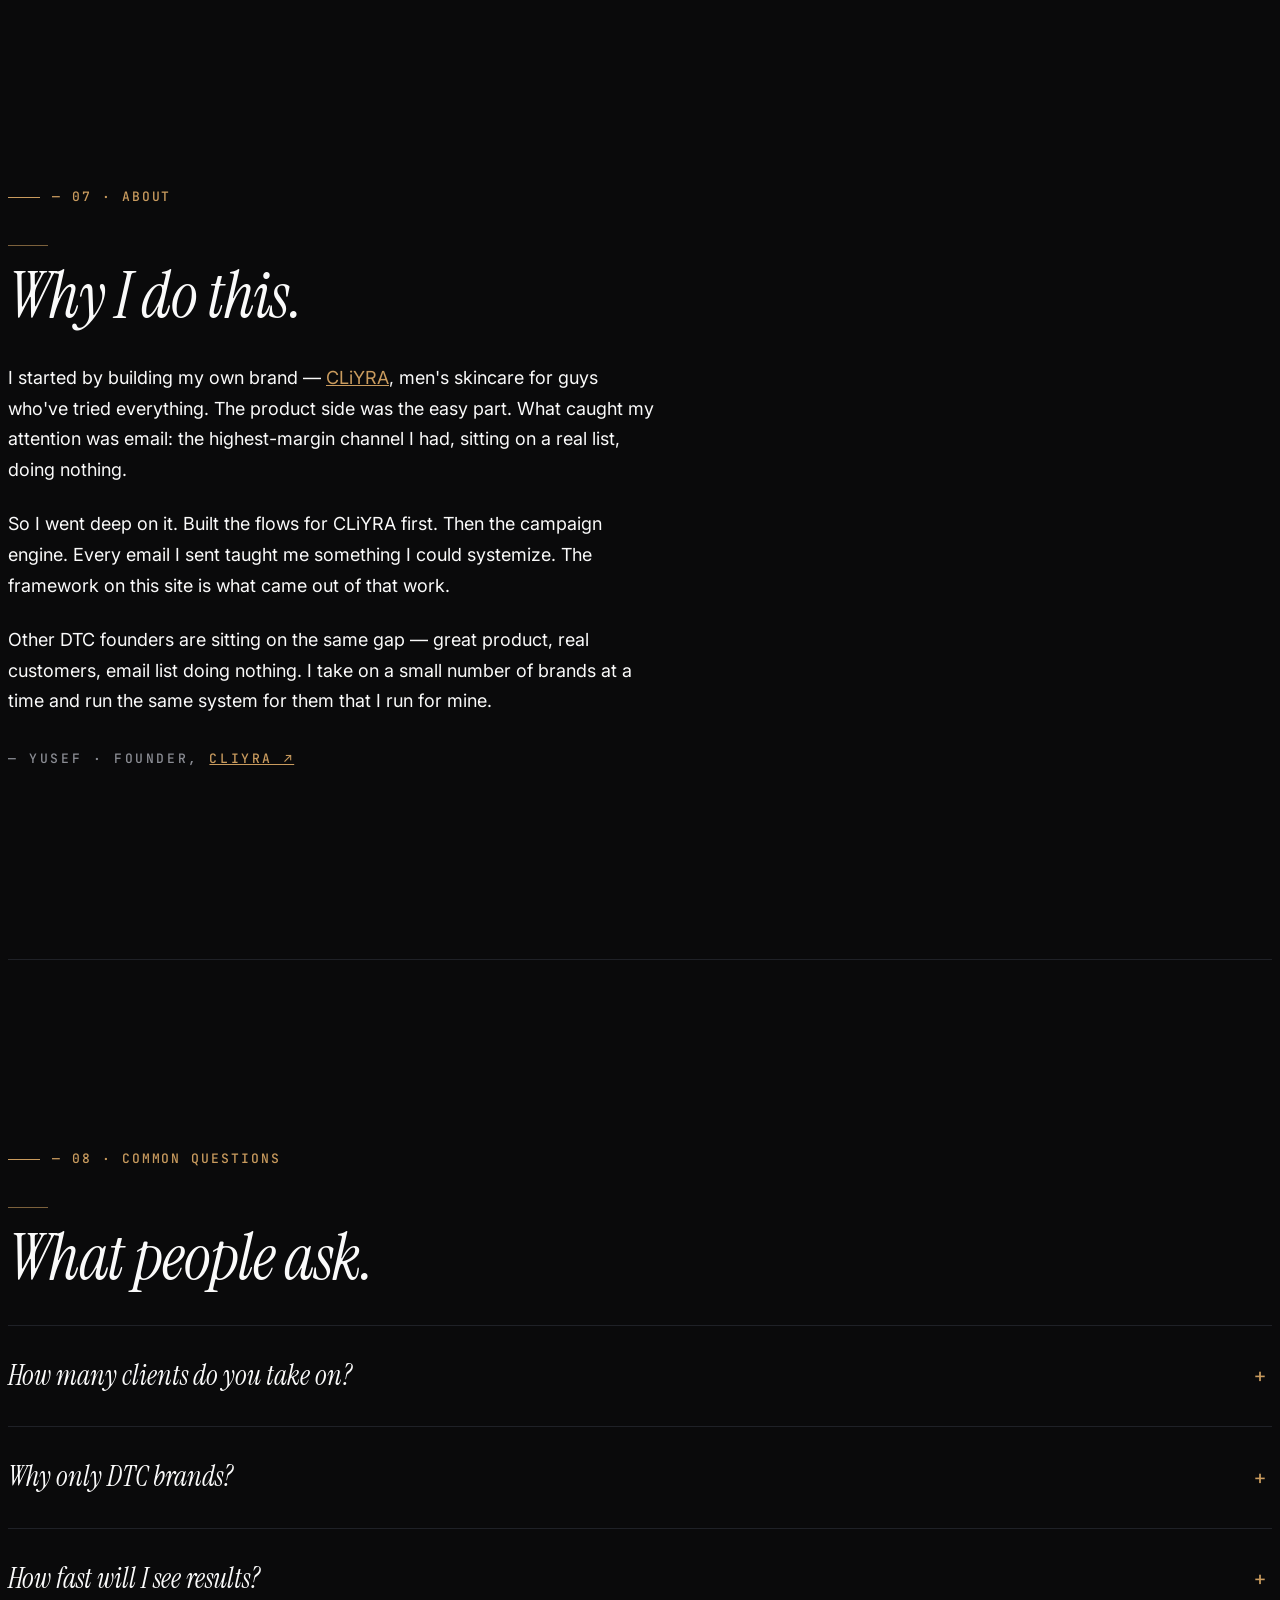
==== commit 4dec57a5: "Update index.html" ====
--- a/index.html
+++ b/index.html
@@ -714,12 +714,13 @@
       </h2>
       
       <p class="text-text-secondary text-sm md:text-base leading-relaxed mb-6">
-        Zero corporate theory. Download the full unredacted backend playbook to stop bleeding your ad margins to the single-purchase trap.
+        Scaling ads is completely useless if you only win once. This is the unedited 8-flow setup I run to fix the single-purchase leak, protect front-end ad spend, and control cash flow without running a single discount blast...
+        it's free, enjoy ;)
       </p>
       
       <form class="flex flex-col gap-3" action="https://manage.kmail-lists.com/subscriptions/subscribe" method="POST" target="_blank" novalidate="novalidate">
         
-        <input type="hidden" name="g" value="[YOUR_LIST_ID_HERE]">
+        <input type="hidden" name="g" value="Rpxpsx">
         
         <div class="flex flex-col sm:flex-row gap-3">
           <input type="text" class="w-full bg-surface border border-border-subtle focus:border-accent rounded-[6px] padding p-4 text-text-primary placeholder-[#5A5C63] text-sm outline-none transition-colors duration-200" name="first_name" id="first_name" placeholder="First name" required />
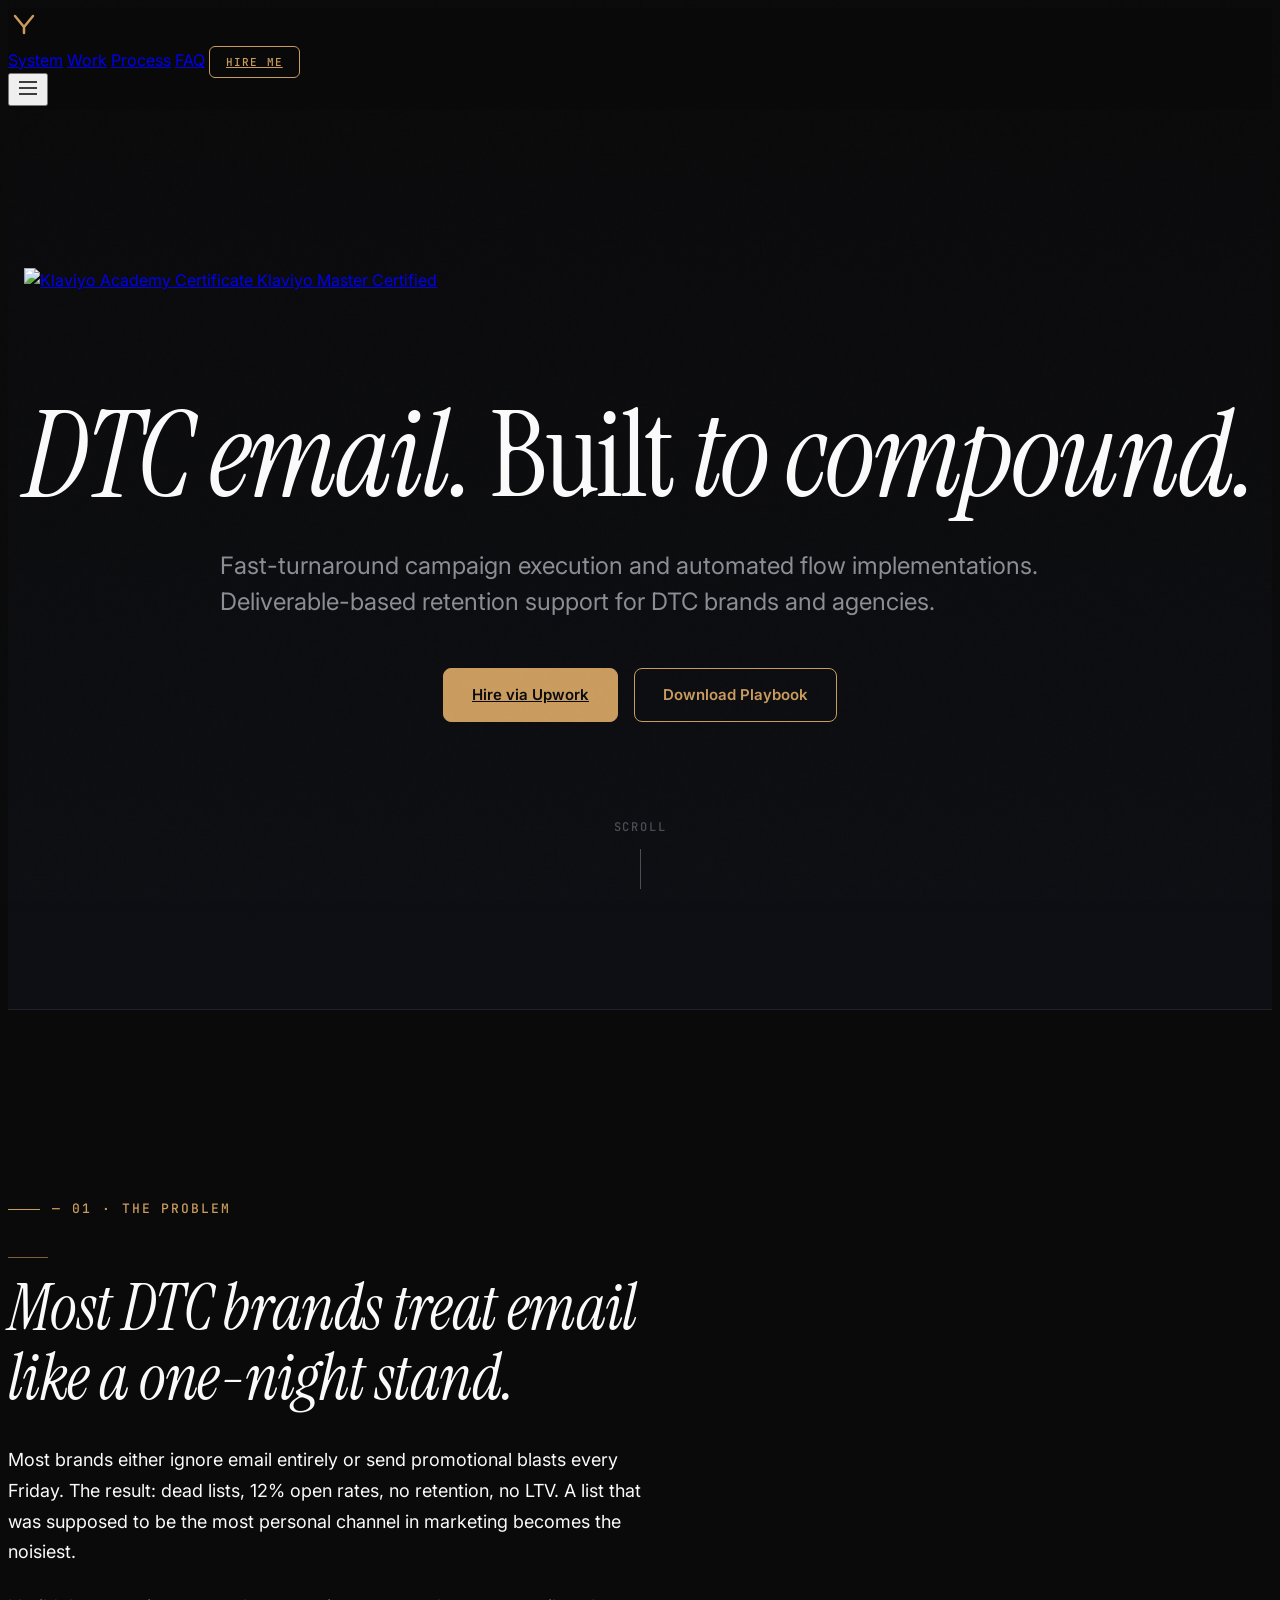
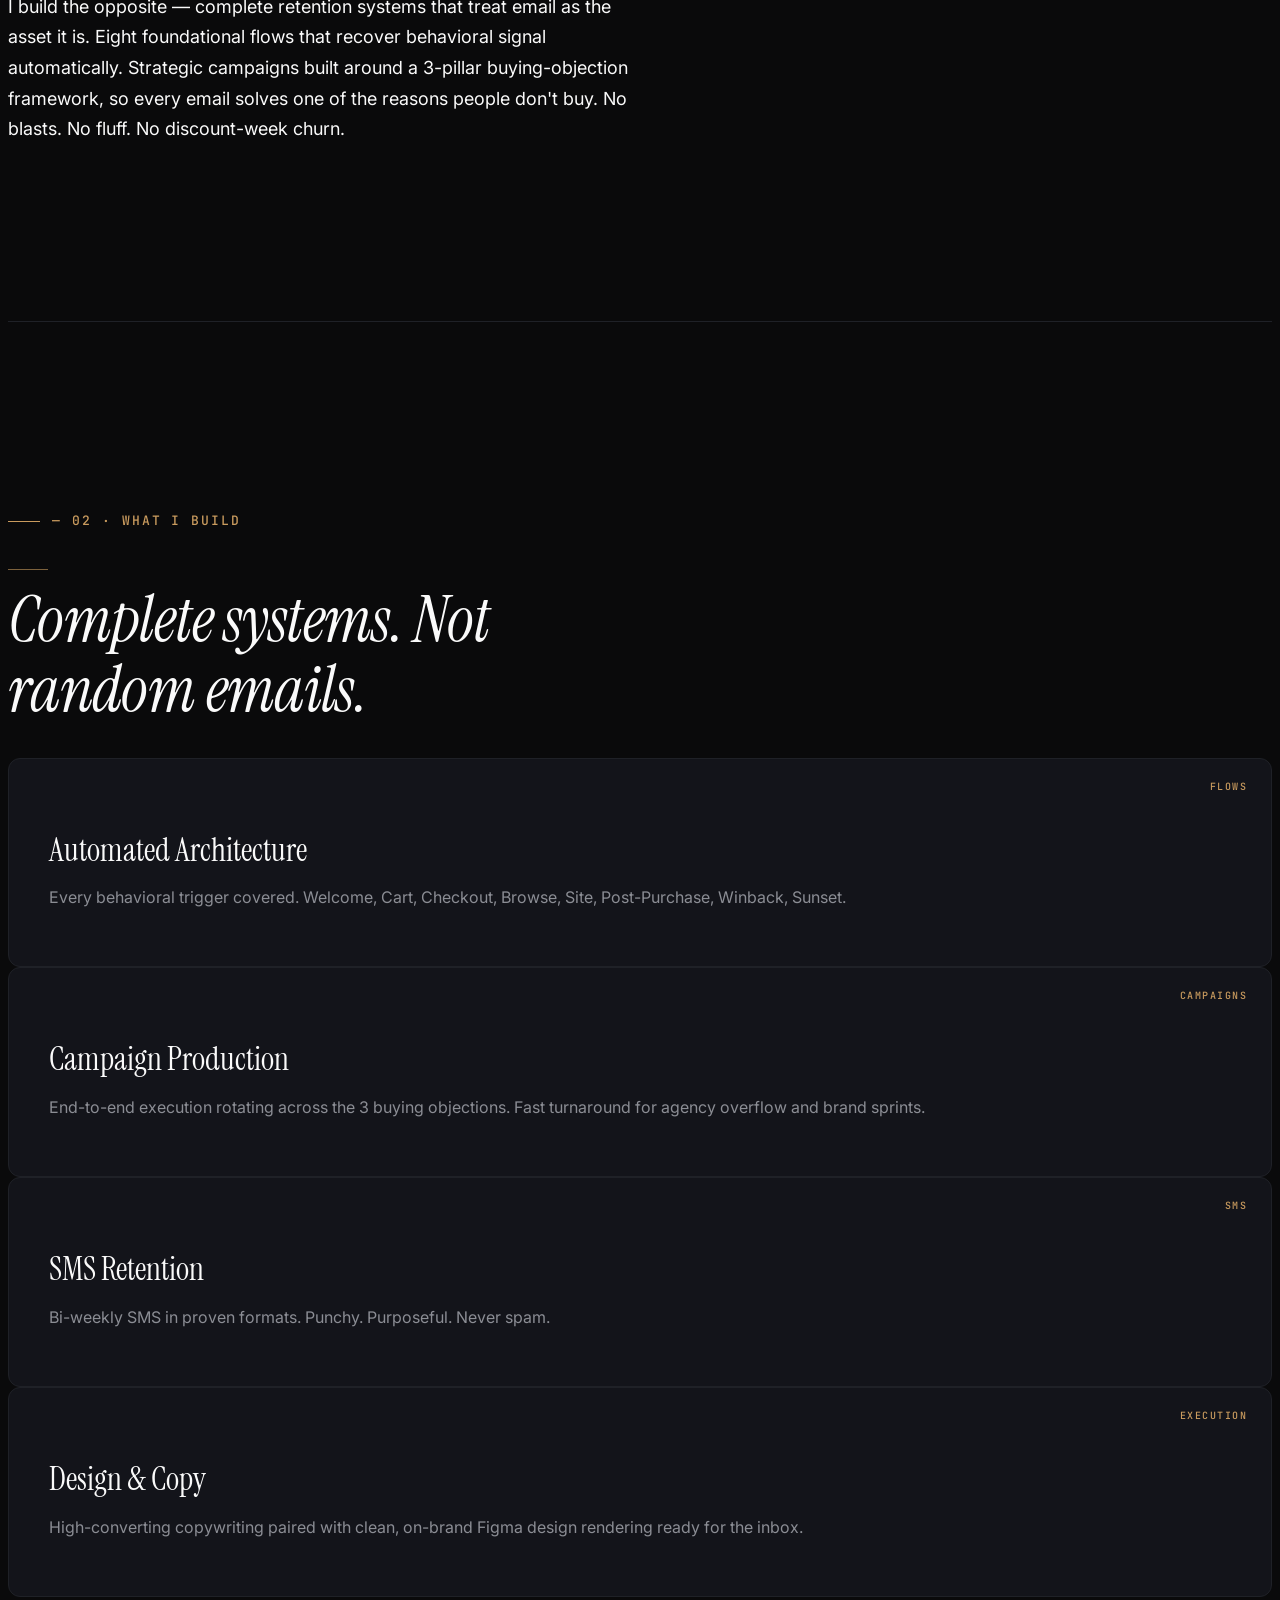
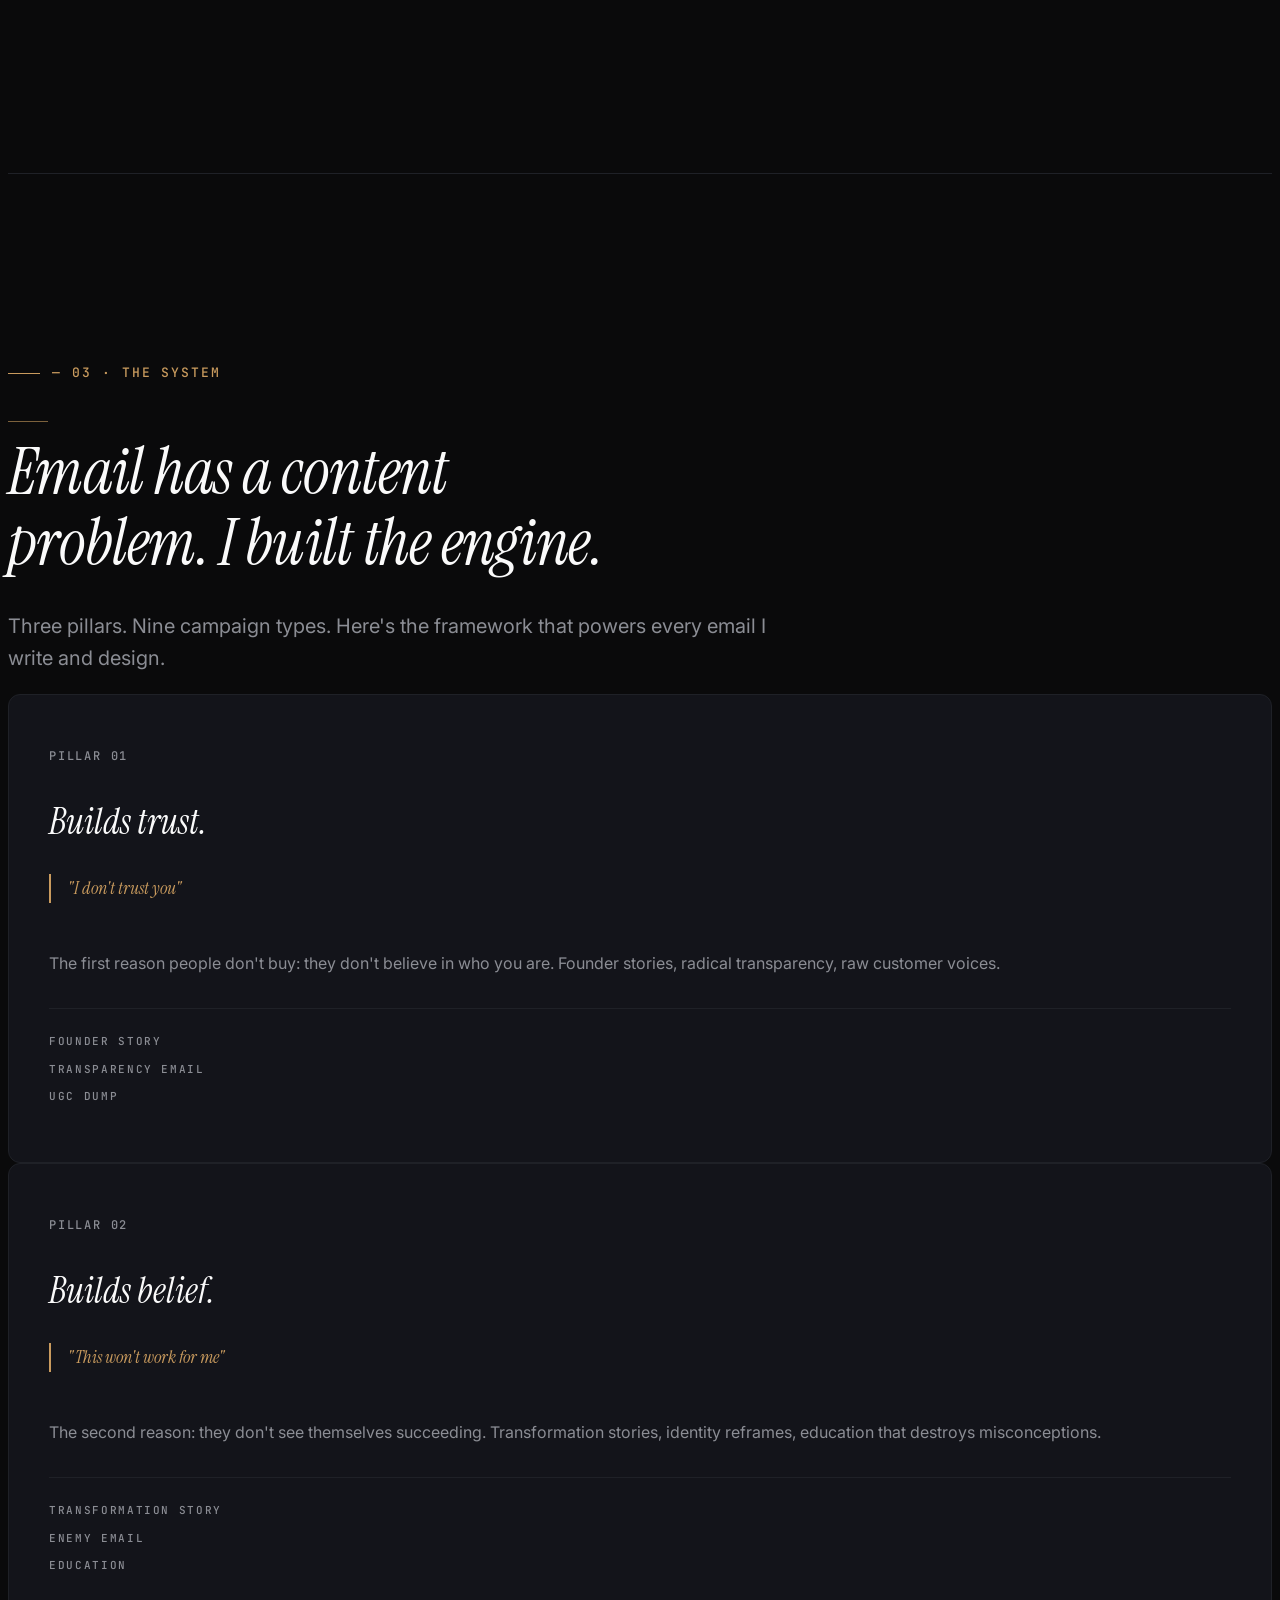
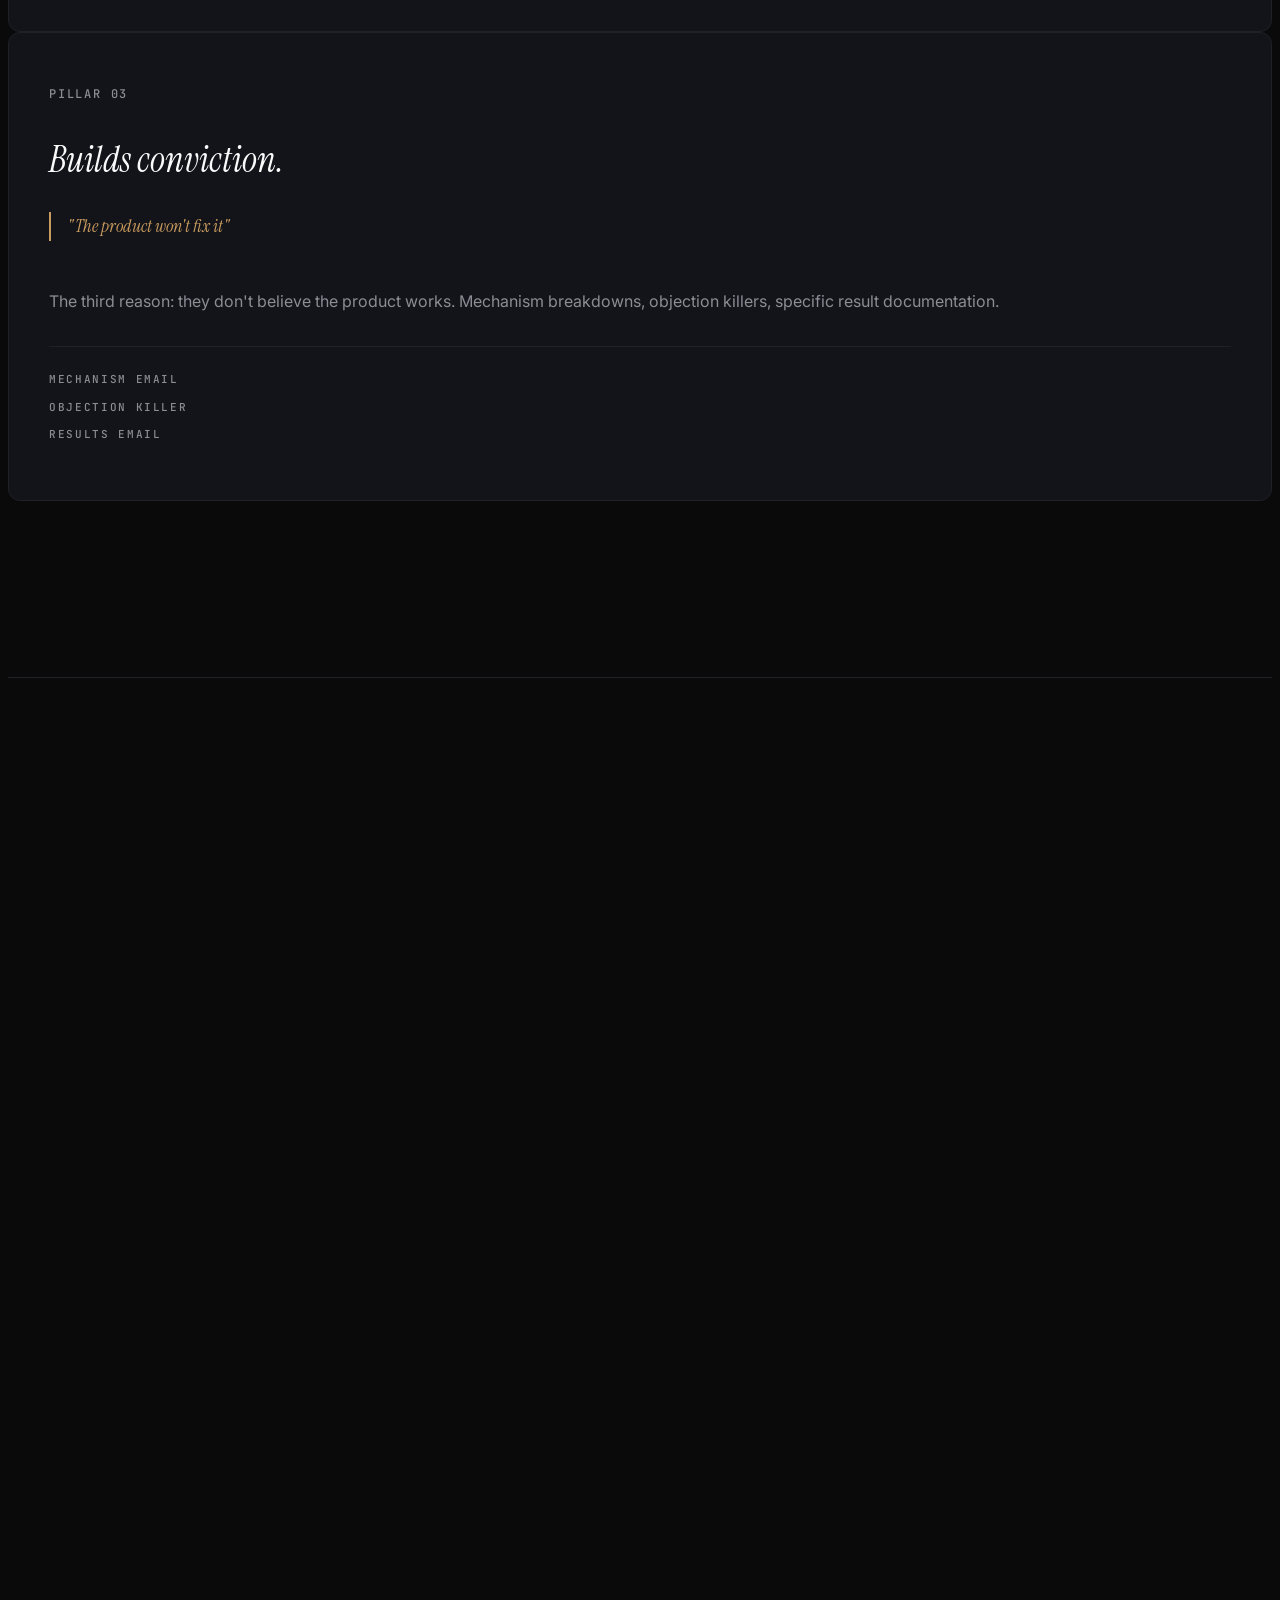
==== commit 16d76e3b: "Update index.html" ====
--- a/index.html
+++ b/index.html
@@ -5,7 +5,7 @@
   <meta name="viewport" content="width=device-width, initial-scale=1" />
   <title>Yusef — Email Marketing & Retention for DTC Brands</title>
   <meta property="og:title" content="Yusef — Email Marketing & Retention for DTC Brands">
-  <meta name="description" content="High-performance lifecycle marketing and retention systems for Direct-to-Consumer brands.">
+  <meta name="description" content="High-performance lifecycle marketing and retention systems for Direct-to-Consumer brands and agencies.">
   <meta property="og:description" content="Complete email + SMS retention systems built specifically for DTC brands." />
   <meta property="og:type" content="website" />
   <meta property="og:url" content="https://yusef.info" />
@@ -45,6 +45,33 @@
   </script>
 
   <link rel="stylesheet" href="style.css" />
+  
+  <style>
+    /* Clean layout overrides for the flat email display */
+    .flat-email-display {
+      width: 100%;
+      border-radius: 8px;
+      overflow: hidden;
+      border: 1px solid var(--border-subtle);
+      background: var(--surface);
+      margin-bottom: 2rem;
+    }
+    .flat-email-display img {
+      width: 100%;
+      height: auto;
+      display: block;
+    }
+    .flat-email-caption {
+      padding: 12px 16px;
+      font-family: var(--font-mono);
+      font-size: 0.75rem;
+      color: var(--text-secondary);
+      border-top: 1px solid var(--border-subtle);
+      background: var(--bg-primary);
+      text-transform: uppercase;
+      letter-spacing: 0.05em;
+    }
+  </style>
 </head>
 <body class="bg-bg-primary text-text-primary font-sans antialiased">
 
@@ -64,7 +91,7 @@
         <a href="#work" class="text-text-secondary hover:text-text-primary transition-colors">Work</a>
         <a href="#process" class="text-text-secondary hover:text-text-primary transition-colors">Process</a>
         <a href="#faq" class="text-text-secondary hover:text-text-primary transition-colors">FAQ</a>
-        <a href="#contact" class="btn-ghost-sm">Book Call</a>
+        <a href="#contact" class="btn-ghost-sm">Hire Me</a>
       </nav>
       <button id="menuToggle" aria-label="Toggle menu" aria-expanded="false" class="md:hidden text-text-primary p-2">
         <svg width="24" height="24" viewBox="0 0 24 24" fill="none" stroke="currentColor" stroke-width="1.5">
@@ -79,27 +106,31 @@
       <a href="#work" class="mobile-link">Work</a>
       <a href="#process" class="mobile-link">Process</a>
       <a href="#faq" class="mobile-link">FAQ</a>
-      <a href="#contact" class="mobile-link mobile-link-accent">Book A 15-Min Discovery Call</a>
+      <a href="#contact" class="mobile-link mobile-link-accent">Hire Me</a>
     </div>
   </header>
 
   <main id="main">
 
     <section id="hero" class="hero-section">
-      <div class="max-w-[1280px] mx-auto px-6 md:px-12 text-center">
-        <p class="mono-label mb-12 md:mb-16">EMAIL MARKETING · DTC Brands</p>
+      <div class="max-w-[1280px] mx-auto px-6 md:px-12 text-center flex flex-col items-center">
+        
+        <a href="https://credential.klaviyo.com/f54944b9-e0f7-4b4a-b273-fea0d60761e5#acc.q9iU6tdn" target="_blank" rel="noopener noreferrer" class="inline-flex items-center gap-3 bg-surface border border-border-subtle rounded-full px-4 py-2 mb-8 hover:border-accent transition-colors">
+            <img src="a2731c81-cc55-4383-b9e3-0b88656cf227.png" alt="Klaviyo Academy Certificate" class="w-6 h-6 rounded-full" />
+            <span class="font-mono text-[10px] tracking-widest uppercase text-text-primary">Klaviyo Master Certified</span>
+        </a>
 
         <h1 class="hero-headline">
           <em>DTC email.</em> <span class="non-italic">Built</span> <em>to compound.</em>
         </h1>
 
         <p class="hero-subhead">
-          Email + SMS retention for DTC brands. Eight flows live in week one.
-          Three campaigns a week, structured by a four-week rotation that never repeats an angle.
+          Fast-turnaround campaign execution and automated flow implementations. 
+          Deliverable-based retention support for DTC brands and agencies.
         </p>
 
-        <div class="hero-ctas">
-          <a href="#contact" class="btn-primary">Book A 15-Min Discovery Call</a>
+        <div class="hero-ctas mt-8">
+          <a href="#contact" class="btn-primary">Hire via Upwork</a>
           <button type="button" onclick="openRetentionModal()" class="btn-ghost">Download Playbook</button>
         </div>
 
@@ -127,8 +158,8 @@
           <p>
             I build the opposite — complete retention systems that treat email as the asset
             it is. Eight foundational flows that recover behavioral signal automatically.
-            Three strategic campaigns per week built around a 3-pillar buying-objection
-            framework, so every email solves one of the three reasons people don't buy.
+            Strategic campaigns built around a 3-pillar buying-objection
+            framework, so every email solves one of the reasons people don't buy.
             No blasts. No fluff. No discount-week churn.
           </p>
         </div>
@@ -146,27 +177,27 @@
 
         <div class="grid grid-cols-1 md:grid-cols-2 gap-6 md:gap-8 mt-16">
           <article class="service-card">
-            <span class="corner-label">30+ EMAILS</span>
-            <h3 class="card-headline">8 Foundational Flows</h3>
+            <span class="corner-label">FLOWS</span>
+            <h3 class="card-headline">Automated Architecture</h3>
             <p class="card-body">Every behavioral trigger covered. Welcome, Cart, Checkout, Browse, Site, Post-Purchase, Winback, Sunset.</p>
           </article>
 
           <article class="service-card">
-            <span class="corner-label">52 CAMPAIGNS / YR</span>
-            <h3 class="card-headline">Campaign Engine</h3>
-            <p class="card-body">3 emails per week rotating across the 3 buying objections. A 4-week cycle that never repeats an angle.</p>
+            <span class="corner-label">CAMPAIGNS</span>
+            <h3 class="card-headline">Campaign Production</h3>
+            <p class="card-body">End-to-end execution rotating across the 3 buying objections. Fast turnaround for agency overflow and brand sprints.</p>
           </article>
 
           <article class="service-card">
-            <span class="corner-label">26 SMS / YR</span>
+            <span class="corner-label">SMS</span>
             <h3 class="card-headline">SMS Retention</h3>
-            <p class="card-body">Bi-weekly SMS in 5 proven formats. Punchy. Purposeful. Never spam.</p>
+            <p class="card-body">Bi-weekly SMS in proven formats. Punchy. Purposeful. Never spam.</p>
           </article>
 
           <article class="service-card">
-            <span class="corner-label">KPI · DRIVEN</span>
-            <h3 class="card-headline">Weekly Optimization</h3>
-            <p class="card-body">Monday KPI review + Friday Loom report. Surgical overrides when data demands it.</p>
+            <span class="corner-label">EXECUTION</span>
+            <h3 class="card-headline">Design & Copy</h3>
+            <p class="card-body">High-converting copywriting paired with clean, on-brand Figma design rendering ready for the inbox.</p>
           </article>
         </div>
       </div>
@@ -181,8 +212,7 @@
           <em>Email has a content problem. I built the engine.</em>
         </h2>
         <p class="prose-intro">
-          Three pillars. Nine campaign types. One rotation that never runs dry. Here's the
-          framework that powers every email I send.
+          Three pillars. Nine campaign types. Here's the framework that powers every email I write and design.
         </p>
 
         <div class="grid grid-cols-1 md:grid-cols-3 gap-6 md:gap-8 mt-16">
@@ -222,16 +252,6 @@
             </ul>
           </article>
         </div>
-
-        <div class="rotation-block">
-          <p class="mono-label">THE 4-WEEK ROTATION</p>
-          <h3 class="rotation-headline">12 emails, 14 touchpoints, zero repeated angles.</h3>
-          <p class="card-body max-w-2xl">
-            Every Monday is Pillar 1. Wednesday is Pillar 2. Friday is Pillar 3.
-            SMS fires every other Thursday. The cycle resets at week 5 — same structure,
-            new content. Built so your list never goes cold.
-          </p>
-        </div>
       </div>
     </section>
 
@@ -242,42 +262,10 @@
         <p class="section-label">— 04 · RECENT WORK</p>
         <h2 class="section-headline"><em>See the work.</em></h2>
         <p class="prose-intro">
-          One client brand and two prototypes — each built brand-first from the same Design
-          System pipeline. Click any email to open it full-size.
+          Prototypes built brand-first from a unified Design System pipeline. High-fidelity rendering with a focus on conversion and clean typography.
         </p>
 
-        <div class="brand-group">
-          <div class="brand-header">
-            <h3 class="brand-name"><em>CLiYRA</em></h3>
-            <div class="pill-row">
-              <span class="pill"><span class="pill-dot dot-client" aria-hidden="true"></span>Client</span>
-              <span class="pill"><span class="pill-dot dot-genre" aria-hidden="true"></span>Welcome Flow</span>
-              <span class="pill"><span class="pill-dot dot-genre" aria-hidden="true"></span>Founder Email</span>
-            </div>
-          </div>
-          <div class="email-pair">
-            <figure class="work-email">
-              <button type="button" class="work-email-btn" data-lightbox data-src="assets/work/cliyra-01.png" data-caption="CLIYRA · WELCOME 02 · FOUNDER STORY">
-                <img src="assets/work/cliyra-01.png" alt="CLiYRA welcome email 2 — founder story, &lsquo;I started this because nothing worked&rsquo;" loading="lazy" />
-              </button>
-              <figcaption class="work-email-caption">CLIYRA · WELCOME 02 · FOUNDER STORY</figcaption>
-            </figure>
-            <figure class="work-email">
-              <button type="button" class="work-email-btn" data-lightbox data-src="assets/work/cliyra-02.png" data-caption="CLIYRA · WELCOME 05 · WHO IT'S FOR">
-                <img src="assets/work/cliyra-02.png" alt="CLiYRA welcome email — who it&rsquo;s for, and who it isn&rsquo;t" loading="lazy" />
-              </button>
-              <figcaption class="work-email-caption">CLIYRA · WELCOME 05 · WHO IT'S FOR</figcaption>
-            </figure>
-          </div>
-          <p class="brand-narrative">
-            My own brand. The same six-email welcome flow ships with every engagement — built
-            brand-first from the Design System layer up, so every email inherits voice and visual
-            tokens automatically. Pulled the founder story and the positioning email because they
-            show the system on opposite ends of the trust ladder.
-          </p>
-        </div>
-
-        <div class="brand-group">
+        <div class="brand-group mt-16">
           <div class="brand-header">
             <h3 class="brand-name"><em>Lab Series</em></h3>
             <div class="pill-row">
@@ -286,28 +274,22 @@
               <span class="pill"><span class="pill-dot dot-genre" aria-hidden="true"></span>Case Study</span>
             </div>
           </div>
-          <div class="email-pair">
-            <figure class="work-email">
-              <button type="button" class="work-email-btn" data-lightbox data-src="assets/work/labseries-01.png" data-caption="LAB SERIES · CASE STUDY · RESULTS">
-                <img src="assets/work/labseries-01.png" alt="Lab Series case study email — six weeks, three products, real results" loading="lazy" />
-              </button>
-              <figcaption class="work-email-caption">LAB SERIES · CASE STUDY · RESULTS</figcaption>
+          <div class="grid grid-cols-1 md:grid-cols-2 gap-6">
+            <figure class="flat-email-display">
+              <img src="assets/work/labseries-01.png" alt="Lab Series case study email" loading="lazy" />
+              <figcaption class="flat-email-caption">LAB SERIES · CASE STUDY · RESULTS</figcaption>
             </figure>
-            <figure class="work-email">
-              <button type="button" class="work-email-btn" data-lightbox data-src="assets/work/labseries-02.png" data-caption="LAB SERIES · BROWSE FLOW · MECHANISM">
-                <img src="assets/work/labseries-02.png" alt="Lab Series browse-abandon email — multi-action face wash mechanism" loading="lazy" />
-              </button>
-              <figcaption class="work-email-caption">LAB SERIES · BROWSE FLOW · MECHANISM</figcaption>
+            <figure class="flat-email-display">
+              <img src="assets/work/labseries-02.png" alt="Lab Series browse-abandon email" loading="lazy" />
+              <figcaption class="flat-email-caption">LAB SERIES · BROWSE FLOW · MECHANISM</figcaption>
             </figure>
           </div>
           <p class="brand-narrative">
-            Built as a prototype — not a live engagement. Lab Series sits at the premium end of
-            men's skincare, so the system was tuned for restraint: cleaner typography, harder edges,
-            fewer adjectives. Same pipeline. Different brand profile.
-          </p>
-        </div>
-
-        <div class="brand-group">
+            Lab Series sits at the premium end of men's skincare, so the system was tuned for restraint: cleaner typography, harder edges, fewer adjectives. Same pipeline. Different brand profile.
+          </p>
+        </div>
+
+        <div class="brand-group mt-24">
           <div class="brand-header">
             <h3 class="brand-name"><em>Brickell</em></h3>
             <div class="pill-row">
@@ -316,28 +298,22 @@
               <span class="pill"><span class="pill-dot dot-genre" aria-hidden="true"></span>Campaign</span>
             </div>
           </div>
-          <div class="email-pair">
-            <figure class="work-email">
-              <button type="button" class="work-email-btn" data-lightbox data-src="assets/work/brickell-01.png" data-caption="BRICKELL · CART FLOW · RECOVERY">
-                <img src="assets/work/brickell-01.png" alt="Brickell cart-recovery email — you left this behind" loading="lazy" />
-              </button>
-              <figcaption class="work-email-caption">BRICKELL · CART FLOW · RECOVERY</figcaption>
+          <div class="grid grid-cols-1 md:grid-cols-2 gap-6">
+            <figure class="flat-email-display">
+              <img src="assets/work/brickell-01.png" alt="Brickell cart-recovery email" loading="lazy" />
+              <figcaption class="flat-email-caption">BRICKELL · CART FLOW · RECOVERY</figcaption>
             </figure>
-            <figure class="work-email">
-              <button type="button" class="work-email-btn" data-lightbox data-src="assets/work/Brickell-02.jpg" data-caption="BRICKELL · CAMPAIGN · OBJECTION KILLER">
-                <img src="assets/work/Brickell-02.jpg" alt="Brickell campaign email" loading="lazy" />
-              </button>
-              <figcaption class="work-email-caption">BRICKELL · CAMPAIGN · OBJECTION KILLER</figcaption>
+            <figure class="flat-email-display">
+              <img src="assets/work/Brickell-02.jpg" alt="Brickell campaign email" loading="lazy" />
+              <figcaption class="flat-email-caption">BRICKELL · CAMPAIGN · OBJECTION KILLER</figcaption>
             </figure>
           </div>
-          <p class="brickell natural-positioning brand">
-            Prototype run on Brickell's natural-positioning brand. A cart-recovery email and an
-            objection-killer campaign, both built around the buying-objection framework. Both
-            shipped from the same Design System file in under thirty minutes each.
-          </p>
-        </div>
-        
-        <div class="brand-group">
+          <p class="brand-narrative">
+            Prototype run on Brickell's natural-positioning brand. A cart-recovery email and an objection-killer campaign, both built around the buying-objection framework. 
+          </p>
+        </div>
+        
+        <div class="brand-group mt-24">
           <div class="brand-header">
             <h3 class="brand-name"><em>Graza</em></h3>
             <div class="pill-row">
@@ -346,18 +322,14 @@
               <span class="pill"><span class="pill-dot dot-genre" aria-hidden="true"></span>Winback</span>
             </div>
           </div>
-          <div class="email-pair">
-            <figure class="work-email">
-              <button type="button" class="work-email-btn" data-lightbox data-src="assets/work/Graza-01.jpg" data-caption="GRAZA · POST-PURCHASE · EXPECTATION MANAGEMENT">
-                <img src="assets/work/Graza-01.jpg" alt="Graza post-purchase order confirmation email" loading="lazy" />
-              </button>
-              <figcaption class="work-email-caption">GRAZA · POST-PURCHASE · EXPECTATION MANAGEMENT</figcaption>
+          <div class="grid grid-cols-1 md:grid-cols-2 gap-6">
+            <figure class="flat-email-display">
+              <img src="assets/work/Graza-01.jpg" alt="Graza post-purchase order confirmation email" loading="lazy" />
+              <figcaption class="flat-email-caption">GRAZA · POST-PURCHASE · EXPECTATION MANAGEMENT</figcaption>
             </figure>
-            <figure class="work-email">
-              <button type="button" class="work-email-btn" data-lightbox data-src="assets/work/Graza-02.jpg" data-caption="GRAZA · WINBACK · RE-ENGAGEMENT">
-                <img src="assets/work/Graza-02.jpg" alt="Graza winback email checking in" loading="lazy" />
-              </button>
-              <figcaption class="work-email-caption">GRAZA · WINBACK · RE-ENGAGEMENT</figcaption>
+            <figure class="flat-email-display">
+              <img src="assets/work/Graza-02.jpg" alt="Graza winback email checking in" loading="lazy" />
+              <figcaption class="flat-email-caption">GRAZA · WINBACK · RE-ENGAGEMENT</figcaption>
             </figure>
           </div>
           <p class="brand-narrative">
@@ -365,7 +337,7 @@
           </p>
         </div>
 
-         <div class="brand-group">
+         <div class="brand-group mt-24">
           <div class="brand-header">
             <h3 class="brand-name"><em>Fable Pets</em></h3>
             <div class="pill-row">
@@ -373,12 +345,10 @@
               <span class="pill"><span class="pill-dot dot-genre" aria-hidden="true"></span>Cart Flow</span>
             </div>
           </div>
-          <div class="email-pair">
-            <figure class="work-email">
-              <button type="button" class="work-email-btn" data-lightbox data-src="assets/work/Fabel-01.jpg" data-caption="FABLE · CART FLOW · ABANDONMENT">
-                <img src="assets/work/Fabel-01.jpg" alt="Fable cart abandonment email" loading="lazy" />
-              </button>
-              <figcaption class="work-email-caption">FABLE · CART FLOW · ABANDONMENT</figcaption>
+          <div class="grid grid-cols-1 md:grid-cols-2 gap-6">
+            <figure class="flat-email-display">
+              <img src="assets/work/Fabel-01.jpg" alt="Fable cart abandonment email" loading="lazy" />
+              <figcaption class="flat-email-caption">FABLE · CART FLOW · ABANDONMENT</figcaption>
             </figure>
           </div>
           <p class="brand-narrative">
@@ -390,45 +360,39 @@
     </section>
 
     <div class="section-divider"></div>
+    
     <section id="process" class="section">
       <div class="max-w-[1280px] mx-auto px-6 md:px-12">
         <p class="section-label">— 05 · HOW IT WORKS</p>
-        <h2 class="section-headline"><em>From signed to live in seven days.</em></h2>
+        <h2 class="section-headline"><em>Speed & execution.</em></h2>
 
         <ol class="timeline">
           <li class="timeline-step">
-            <span class="timeline-day">DAY 01</span>
+            <span class="timeline-day">PHASE 01</span>
             <div class="timeline-content">
-              <h3 class="timeline-title">Discovery + Intake</h3>
-              <p class="card-body">15-minute kickoff call. I pull brand assets, Klaviyo + Shopify access, customer profile, and your existing assets.</p>
+              <h3 class="timeline-title">Intake & Briefing</h3>
+              <p class="card-body">Clear project scoping. I pull brand assets, Klaviyo + Shopify access, and the specific deliverables required.</p>
             </div>
           </li>
           <li class="timeline-step">
-            <span class="timeline-day">DAY 02</span>
+            <span class="timeline-day">PHASE 02</span>
             <div class="timeline-content">
-              <h3 class="timeline-title">Brand System Build</h3>
-              <p class="card-body">I build your Design System and brand profile. Every email going forward inherits these tokens automatically.</p>
+              <h3 class="timeline-title">Copy & Design System</h3>
+              <p class="card-body">I adapt to your existing design language or build a fresh component system. Every email going forward inherits these tokens.</p>
             </div>
           </li>
           <li class="timeline-step">
-            <span class="timeline-day">DAY 03–04</span>
+            <span class="timeline-day">PHASE 03</span>
             <div class="timeline-content">
-              <h3 class="timeline-title">Infrastructure</h3>
-              <p class="card-body">Klaviyo account audit. Universal components built. Attribution + UTM tracking configured. Flow shells created.</p>
+              <h3 class="timeline-title">Production & Build</h3>
+              <p class="card-body">High-converting copywriting + Figma rendering. For agencies, this acts as seamless, white-labeled overflow production.</p>
             </div>
           </li>
           <li class="timeline-step">
-            <span class="timeline-day">DAY 05–06</span>
+            <span class="timeline-day">PHASE 04</span>
             <div class="timeline-content">
-              <h3 class="timeline-title">Welcome Flow Live</h3>
-              <p class="card-body">All 6 Welcome emails shipped to Klaviyo. Flow triggers, smart sending, and quiet hours configured.</p>
-            </div>
-          </li>
-          <li class="timeline-step">
-            <span class="timeline-day">DAY 07</span>
-            <div class="timeline-content">
-              <h3 class="timeline-title">First Campaign + Loom</h3>
-              <p class="card-body">First strategic campaign goes live. First weekly Loom delivered with KPIs and what's shipping next week.</p>
+              <h3 class="timeline-title">Klaviyo Implementation</h3>
+              <p class="card-body">Emails shipped directly to Klaviyo. Flow triggers configured, segmentation applied, and final QA completed before launch.</p>
             </div>
           </li>
         </ol>
@@ -437,67 +401,20 @@
 
     <div class="section-divider"></div>
 
-    <section id="selection" class="section">
-      <div class="max-w-[1280px] mx-auto px-6 md:px-12">
-        <p class="section-label">— 06 · SELECTION</p>
-        <h2 class="section-headline"><em>Who I take on.</em></h2>
-        <p class="prose-intro">
-          The system works for any qualified DTC brand
-          that fits the profile below.
-        </p>
-
-        <div class="grid grid-cols-1 md:grid-cols-2 gap-6 md:gap-8 mt-16">
-          <div class="selection-panel">
-            <p class="mono-label">WHO I BUILD FOR</p>
-            <h3 class="selection-headline"><em>The fit.</em></h3>
-            <ul class="check-list">
-              <li><span class="check-mark" aria-hidden="true">✓</span> DTC brands</li>
-              <li><span class="check-mark" aria-hidden="true">✓</span> Doing $30K+/month minimum revenue</li>
-              <li><span class="check-mark" aria-hidden="true">✓</span> Brand owners who treat email as a real channel — not an afterthought</li>
-              <li><span class="check-mark" aria-hidden="true">✓</span> Founders ready to commit to a 90-day system build</li>
-            </ul>
-          </div>
-
-          <div class="selection-panel">
-            <p class="mono-label">WHO I DON'T</p>
-            <h3 class="selection-headline"><em>The mismatch.</em></h3>
-            <ul class="cross-list">
-              <li><span class="cross-mark" aria-hidden="true">×</span> Sub-$30K/month brands — too early for what the system delivers</li>
-              <li><span class="cross-mark" aria-hidden="true">×</span> Founders chasing a 30-day spike, not a 90-day compound</li>
-              <li><span class="cross-mark" aria-hidden="true">×</span> Brands that treat email as a Friday discount blast</li>
-              <li><span class="cross-mark" aria-hidden="true">×</span> Anyone who wants 50 emails a month — volume isn&rsquo;t the answer</li>
-            </ul>
-          </div>
-        </div>
-
-      </div>
-    </section>
-
-    <div class="section-divider"></div>
-
     <section id="about" class="section">
       <div class="max-w-[1280px] mx-auto px-6 md:px-12">
-        <p class="section-label">— 07 · ABOUT</p>
+        <p class="section-label">— 06 · ABOUT</p>
         <h2 class="section-headline"><em>Why I do this.</em></h2>
         <div class="prose-block">
           <p>
-            I started by building my own brand — <a href="https://cliyra.com" target="_blank" rel="noopener" class="text-link">CLiYRA</a>,
-            men's skincare for guys who've tried everything. The product side was the easy
-            part. What caught my attention was email: the highest-margin channel I had,
-            sitting on a real list, doing nothing.
+            I specialize in building high-performance email and SMS retention systems specifically for Direct-to-Consumer e-commerce brands. 
+            My approach strips away the fluff and focuses entirely on what drives LTV: deep behavioral segmentation, rapid execution, and design that actually converts.
           </p>
           <p>
-            So I went deep on it. Built the flows for CLiYRA first. Then the campaign
-            engine. Every email I sent taught me something I could systemize. The framework
-            on this site is what came out of that work.
-          </p>
-          <p>
-            Other DTC founders are sitting on the same gap — great product, real
-            customers, email list doing nothing. I take on a small number of brands at a
-            time and run the same system for them that I run for mine.
-          </p>
-        </div>
-        <p class="signature">— YUSEF · FOUNDER, <a href="https://cliyra.com" target="_blank" rel="noopener" class="signature-link">CLIYRA ↗</a></p>
+            I structure my work purely on deliverable-based projects and sprints. Whether it's building out an 8-flow foundational infrastructure from scratch or handling weekly campaign overflow for boutique marketing agencies, I build systems that treat email as the highest-margin asset a brand owns.
+          </p>
+        </div>
+        <p class="signature">— YUSEF · KLAVIYO SPECIALIST</p>
       </div>
     </section>
 
@@ -505,17 +422,17 @@
 
     <section id="faq" class="section">
       <div class="max-w-[1280px] mx-auto px-6 md:px-12">
-        <p class="section-label">— 08 · COMMON QUESTIONS</p>
+        <p class="section-label">— 07 · COMMON QUESTIONS</p>
         <h2 class="section-headline"><em>What people ask.</em></h2>
 
         <div class="faq-list mt-16">
           <div class="faq-item">
             <button class="faq-question" aria-expanded="false" aria-controls="faq-1">
-              <span>How many clients do you take on?</span>
+              <span>Do you work with agencies?</span>
               <span class="faq-icon" aria-hidden="true">+</span>
             </button>
             <div id="faq-1" class="faq-answer" hidden>
-              <p>A small roster, intentionally. I cap capacity so every brand gets the strategic depth that produces results — not a queue of accounts ground through the same template. If a spot is open, the site is live. If it's not, you'll know.</p>
+              <p>Yes. I provide reliable, async overflow support for DTC agencies. I handle end-to-end campaign execution (Copy, Figma, Klaviyo Scheduling) so your team can scale capacity without adding full-time headcount.</p>
             </div>
           </div>
 
@@ -525,17 +442,17 @@
               <span class="faq-icon" aria-hidden="true">+</span>
             </button>
             <div id="faq-2" class="faq-answer" hidden>
-              <p>Because I run a DTC brand myself. I know the customer, the objections, the buying language, the seasonal patterns. Outside this niche I'd be guessing — and you'd be paying for my learning curve.</p>
+              <p>Because I know the e-commerce customer, the objections, the buying language, and the seasonal patterns. Outside this niche I'd be guessing — and you'd be paying for my learning curve.</p>
             </div>
           </div>
 
           <div class="faq-item">
             <button class="faq-question" aria-expanded="false" aria-controls="faq-3">
-              <span>How fast will I see results?</span>
+              <span>How fast is turnaround?</span>
               <span class="faq-icon" aria-hidden="true">+</span>
             </button>
             <div id="faq-3" class="faq-answer" hidden>
-              <p>Welcome Flow live by Day 7. First campaign live in Week 2. Revenue impact typically visible within 30 days. Full system compound effect in 90 days.</p>
+              <p>For standard campaign requests, turnaround is typically 24–48 hours. Full infrastructure flow builds take about 7–14 days depending on the scope of the project.</p>
             </div>
           </div>
 
@@ -545,7 +462,7 @@
               <span class="faq-icon" aria-hidden="true">+</span>
             </button>
             <div id="faq-5" class="faq-answer" hidden>
-              <p>Fair question. The clearest answer is the work itself. The emails in Section 04 above are from <a href="https://cliyra.com" target="_blank" rel="noopener" class="text-link">CLiYRA</a> — my own men's skincare brand — running on the same system I'd build for yours. Same pipeline, same standard, every send. Scroll up, look at what ships, and decide.</p>
+              <p>Fair question. The clearest answer is the work itself. I am a Master Certified Klaviyo Partner, and the portfolio above demonstrates my strategy and design standards. Same pipeline, same standard, every send.</p>
             </div>
           </div>
 
@@ -555,17 +472,7 @@
               <span class="faq-icon" aria-hidden="true">+</span>
             </button>
             <div id="faq-6" class="faq-answer" hidden>
-              <p>Klaviyo admin access, Shopify collaborator access, brand assets (logo, fonts, brand guidelines if you have them), and 15 minutes for the kickoff call. That's it.</p>
-            </div>
-          </div>
-
-          <div class="faq-item">
-            <button class="faq-question" aria-expanded="false" aria-controls="faq-7">
-              <span>What if I want to cancel?</span>
-              <span class="faq-icon" aria-hidden="true">+</span>
-            </button>
-            <div id="faq-7" class="faq-answer" hidden>
-              <p>After the 90-day initial term, it's month-to-month with 14 days notice. No long contracts, no exit fees. I'd rather you stay because the work pays for itself — if it doesn't, I want to know.</p>
+              <p>Klaviyo access, Shopify collaborator access, brand assets (logo, fonts, brand guidelines), and the project brief. That's it.</p>
             </div>
           </div>
         </div>
@@ -577,48 +484,31 @@
     <section id="contact" class="section section-cta">
       <div class="max-w-[1280px] mx-auto px-6 md:px-12 text-center">
         
-        <p class="section-label justify-center">— 09 · NEXT STEPS</p>
+        <p class="section-label justify-center">— 08 · NEXT STEPS</p>
         
         <h2 class="section-headline section-headline-cta">
-          <em>Ready to scale your <span class="non-italic text-accent">retention?</span></em>
+          <em>Ready for better <span class="non-italic text-accent">execution?</span></em>
         </h2>
         
         <p class="prose-intro mx-auto">
-          Choose the engagement model that aligns with your brand's current infrastructure and revenue scale.
+          I work on a sprint and deliverable basis to ensure quick turnarounds and high ROI.
         </p>
 
-        <div class="grid grid-cols-1 md:grid-cols-2 gap-6 md:gap-8 mt-16 max-w-5xl mx-auto text-left">
+        <div class="grid grid-cols-1 mt-16 max-w-2xl mx-auto text-left">
             
-          <div class="bg-surface border border-border-subtle p-8 md:p-12 flex flex-col justify-between transition-colors duration-300 hover:border-accent group">
+          <div class="bg-surface border border-border-subtle p-8 md:p-12 flex flex-col justify-between transition-colors duration-300 hover:border-accent group rounded-lg">
             <div>
               <span class="font-mono text-xs uppercase tracking-widest text-text-secondary block mb-5 group-hover:text-accent transition-colors">
-                01 / Retainer
+                Freelance / Contract
               </span>
               <h3 class="font-serif text-3xl md:text-4xl text-text-primary mb-4 tracking-tight">
-                Full Retention System
+                Project Sprints & Agency Overflow
               </h3>
               <p class="text-text-secondary leading-relaxed mb-10">
-                Complete channel ownership. Built for scaling DTC brands who want lifecycle marketing completely handled to compound customer lifetime value long-term.
+                Discrete performance tasks, high-converting flow setups, account cleanups, or reliable weekly campaign production for your agency. Securely handled under defined project scopes.
               </p>
             </div>
-            <a href="https://calendly.com/yusef-cliyra/15min" target="_blank" rel="noopener noreferrer" class="btn-primary w-full text-center flex justify-center items-center">
-              Book a 15-Min Fit Check
-            </a>
-          </div>
-
-          <div class="bg-surface border border-border-subtle p-8 md:p-12 flex flex-col justify-between transition-colors duration-300 hover:border-text-secondary group">
-            <div>
-              <span class="font-mono text-xs uppercase tracking-widest text-text-secondary block mb-5 group-hover:text-text-primary transition-colors">
-                02 / Sprint
-              </span>
-              <h3 class="font-serif text-3xl md:text-4xl text-text-primary mb-4 tracking-tight">
-                Fixed-Price Projects
-              </h3>
-              <p class="text-text-secondary leading-relaxed mb-10">
-                Discrete performance tasks. High-converting flow setups, account cleanups, or a comprehensive retention audit handled securely under defined project scopes.
-              </p>
-            </div>
-            <a href="https://www.upwork.com/freelancers/~016251101210ee40de?mp_source=share" target="_blank" rel="noopener noreferrer" class="btn-ghost w-full text-center flex justify-center items-center">
+            <a href="https://www.upwork.com/freelancers/~016251101210ee40de?mp_source=share" target="_blank" rel="noopener noreferrer" class="btn-primary w-full text-center flex justify-center items-center">
               Hire via Upwork ↗
             </a>
           </div>
@@ -660,29 +550,6 @@
     </div>
   </footer>
 
-  <div id="lightbox" class="lightbox" role="dialog" aria-modal="true" aria-label="Email preview" hidden>
-    <div class="lightbox-backdrop" data-lb-close></div>
-    <button type="button" class="lb-btn lb-close" data-lb-close aria-label="Close preview">
-      <svg width="20" height="20" viewBox="0 0 24 24" fill="none" stroke="currentColor" stroke-width="1.8" aria-hidden="true">
-        <line x1="6" y1="6" x2="18" y2="18"/><line x1="18" y1="6" x2="6" y2="18"/>
-      </svg>
-    </button>
-    <div class="lb-controls">
-      <button type="button" class="lb-btn" data-lb-zoom-out aria-label="Zoom out">
-        <svg width="18" height="18" viewBox="0 0 24 24" fill="none" stroke="currentColor" stroke-width="1.8" aria-hidden="true"><line x1="5" y1="12" x2="19" y2="12"/></svg>
-      </button>
-      <button type="button" class="lb-btn lb-btn-text" data-lb-zoom-reset aria-label="Reset zoom">Reset</button>
-      <button type="button" class="lb-btn" data-lb-zoom-in aria-label="Zoom in">
-        <svg width="18" height="18" viewBox="0 0 24 24" fill="none" stroke="currentColor" stroke-width="1.8" aria-hidden="true"><line x1="12" y1="5" x2="12" y2="19"/><line x1="5" y1="12" x2="19" y2="12"/></svg>
-      </button>
-    </div>
-    <div class="lb-stage" id="lbStage">
-      <img class="lb-img" id="lbImg" src="" alt="" draggable="false" />
-    </div>
-    <p class="lb-caption" id="lbCaption"></p>
-  </div>
-
-
   <button type="button" id="leadFab" class="fixed bottom-6 right-6 z-40 bg-surface border border-border-subtle hover:border-accent shadow-2xl px-5 py-3 rounded-full flex items-center gap-3 transition-all duration-300 group cursor-pointer hidden" aria-haspopup="dialog" aria-controls="leadModal">
     <span class="font-mono text-[10px] tracking-widest uppercase text-text-primary">
       FREE · THE RETENTION PLAYBOOK 
@@ -695,7 +562,6 @@
       </svg>
     </span>
   </button>
-
 
   <div id="leadModal" class="fixed inset-0 z-50 flex items-center justify-center p-4 bg-bg-primary/95 backdrop-blur-sm hidden" role="dialog" aria-modal="true" aria-labelledby="leadModalTitle">
     
@@ -710,7 +576,7 @@
       <span class="font-mono text-[10px] tracking-widest uppercase text-accent block mb-4">SYSTEM VAULT // UNLOCKED</span>
       
       <h2 id="leadModalTitle" class="font-serif text-3xl md:text-4xl text-text-primary mb-4 tracking-tight">
-        Get the exact 8-flow retention engine running behind <i>CLiYRA.</i>
+        Get the exact 8-flow retention engine running behind top DTC brands.
       </h2>
       
       <p class="text-text-secondary text-sm md:text-base leading-relaxed mb-6">
@@ -725,7 +591,7 @@
         <div class="flex flex-col sm:flex-row gap-3">
           <input type="text" class="w-full bg-surface border border-border-subtle focus:border-accent rounded-[6px] padding p-4 text-text-primary placeholder-[#5A5C63] text-sm outline-none transition-colors duration-200" name="first_name" id="first_name" placeholder="First name" required />
           
-          <input type="email" class="w-full bg-surface border border-border-subtle focus:border-accent rounded-[6px] padding p-4 text-text-primary placeholder-[#5A5C63] text-sm outline-none transition-colors duration-200" name="email" id="email" placeholder="Founder email" required />
+          <input type="email" class="w-full bg-surface border border-border-subtle focus:border-accent rounded-[6px] padding p-4 text-text-primary placeholder-[#5A5C63] text-sm outline-none transition-colors duration-200" name="email" id="email" placeholder=" Email" required />
         </div>
         
         <button type="submit" class="btn-primary w-full text-center flex justify-center items-center mt-2 uppercase font-semibold text-sm tracking-wider">
@@ -745,37 +611,30 @@
       const modal = document.getElementById('leadModal');
       const closeTriggers = document.querySelectorAll('[data-lead-close]');
       
-      // Open modal configuration helper
       window.openRetentionModal = function() {
         modal.classList.remove('hidden');
-        fab.classList.add('hidden'); // Hide launcher while modal is running
+        fab.classList.add('hidden');
         document.body.style.overflow = 'hidden'; 
       };
 
-      // Close modal configuration helper
       window.closeRetentionModal = function() {
         modal.classList.add('hidden');
-        fab.classList.remove('hidden'); // Reveal clean corner button persistently
+        fab.classList.remove('hidden'); 
         document.body.style.overflow = ''; 
       };
 
-      // 1. Automated 5-Second Delay Logic
       setTimeout(() => {
-        // If modal hasn't been explicitly opened manually, pop it into view automatically
         if (modal.classList.contains('hidden')) {
           openRetentionModal();
         }
       }, 5000);
 
-      // 2. Intercept Event Launcher Triggers
       fab.addEventListener('click', openRetentionModal);
 
-      // 3. Intercept Event Dismiss Closures
       closeTriggers.forEach(trigger => {
         trigger.addEventListener('click', closeRetentionModal);
       });
 
-      // 4. Fallback Global Escape Key Trigger
       document.addEventListener('keydown', (e) => {
         if (e.key === 'Escape' && !modal.classList.contains('hidden')) {
           closeRetentionModal();
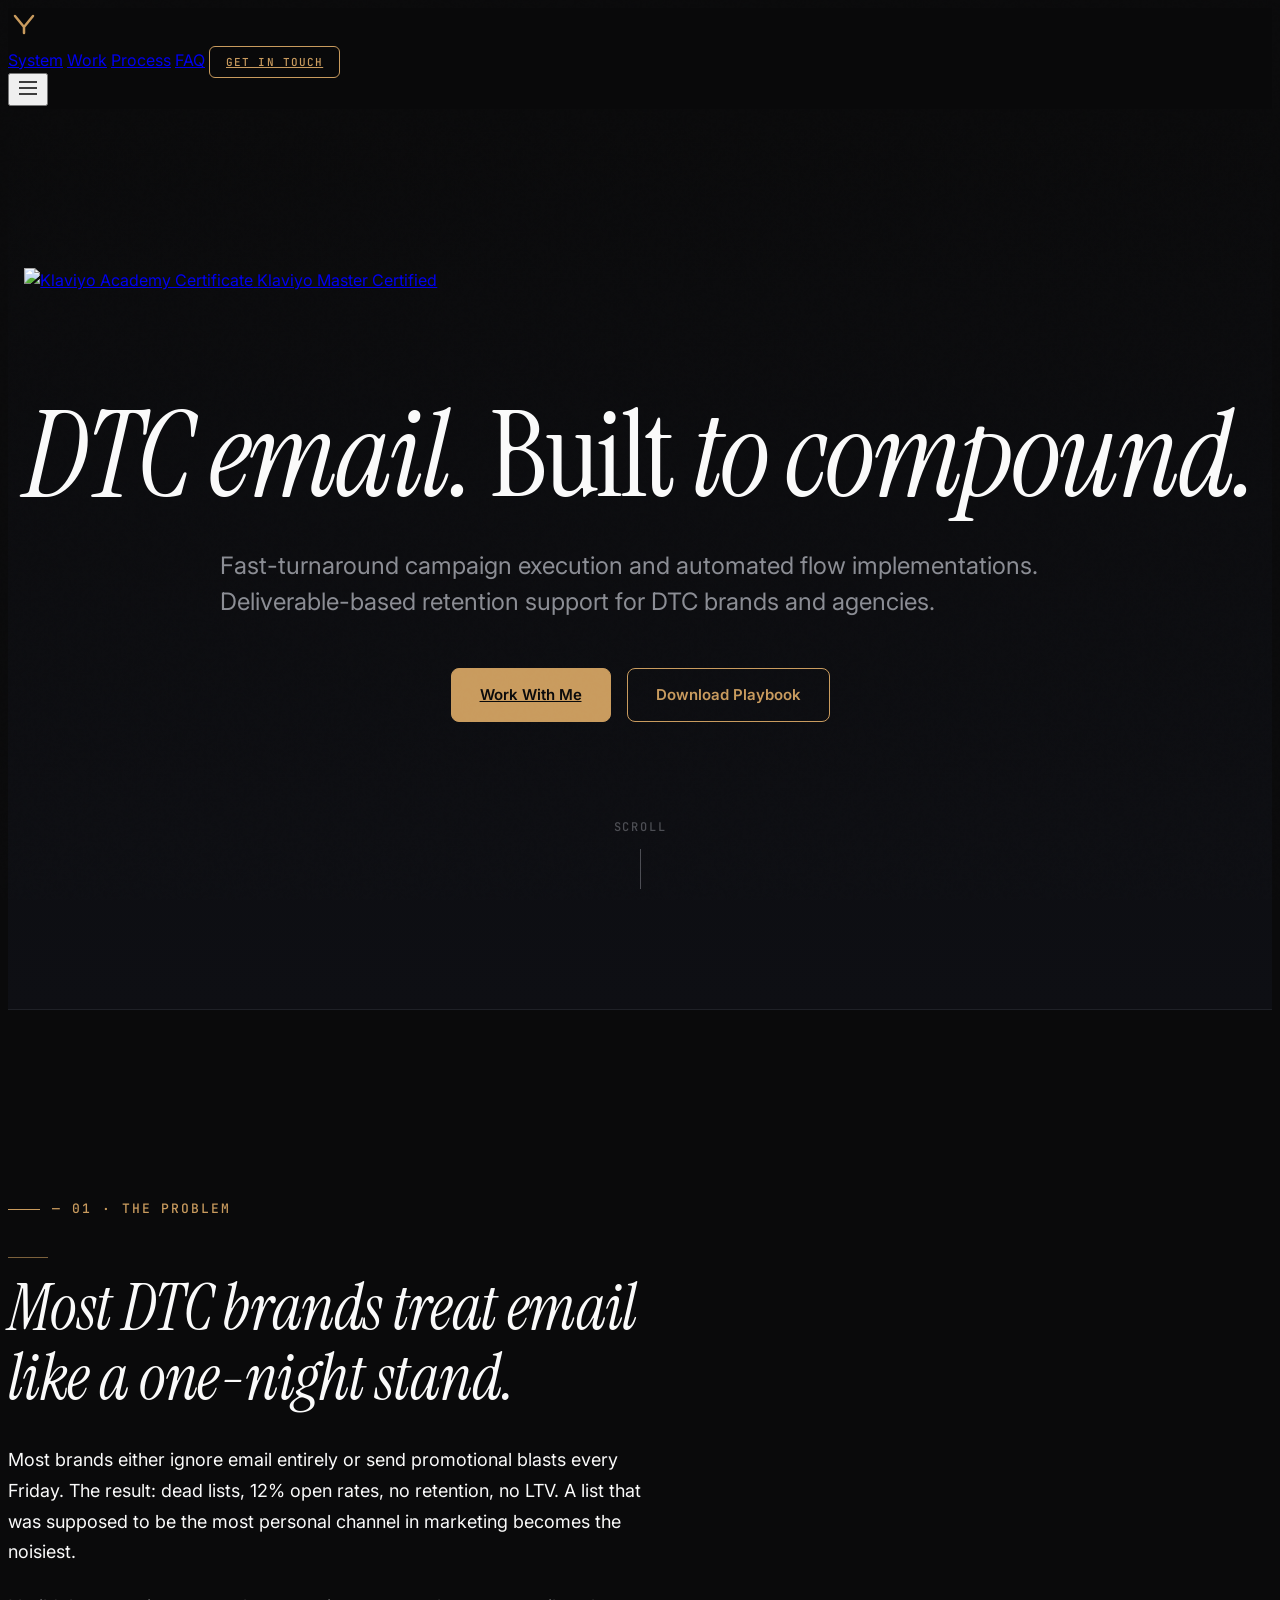
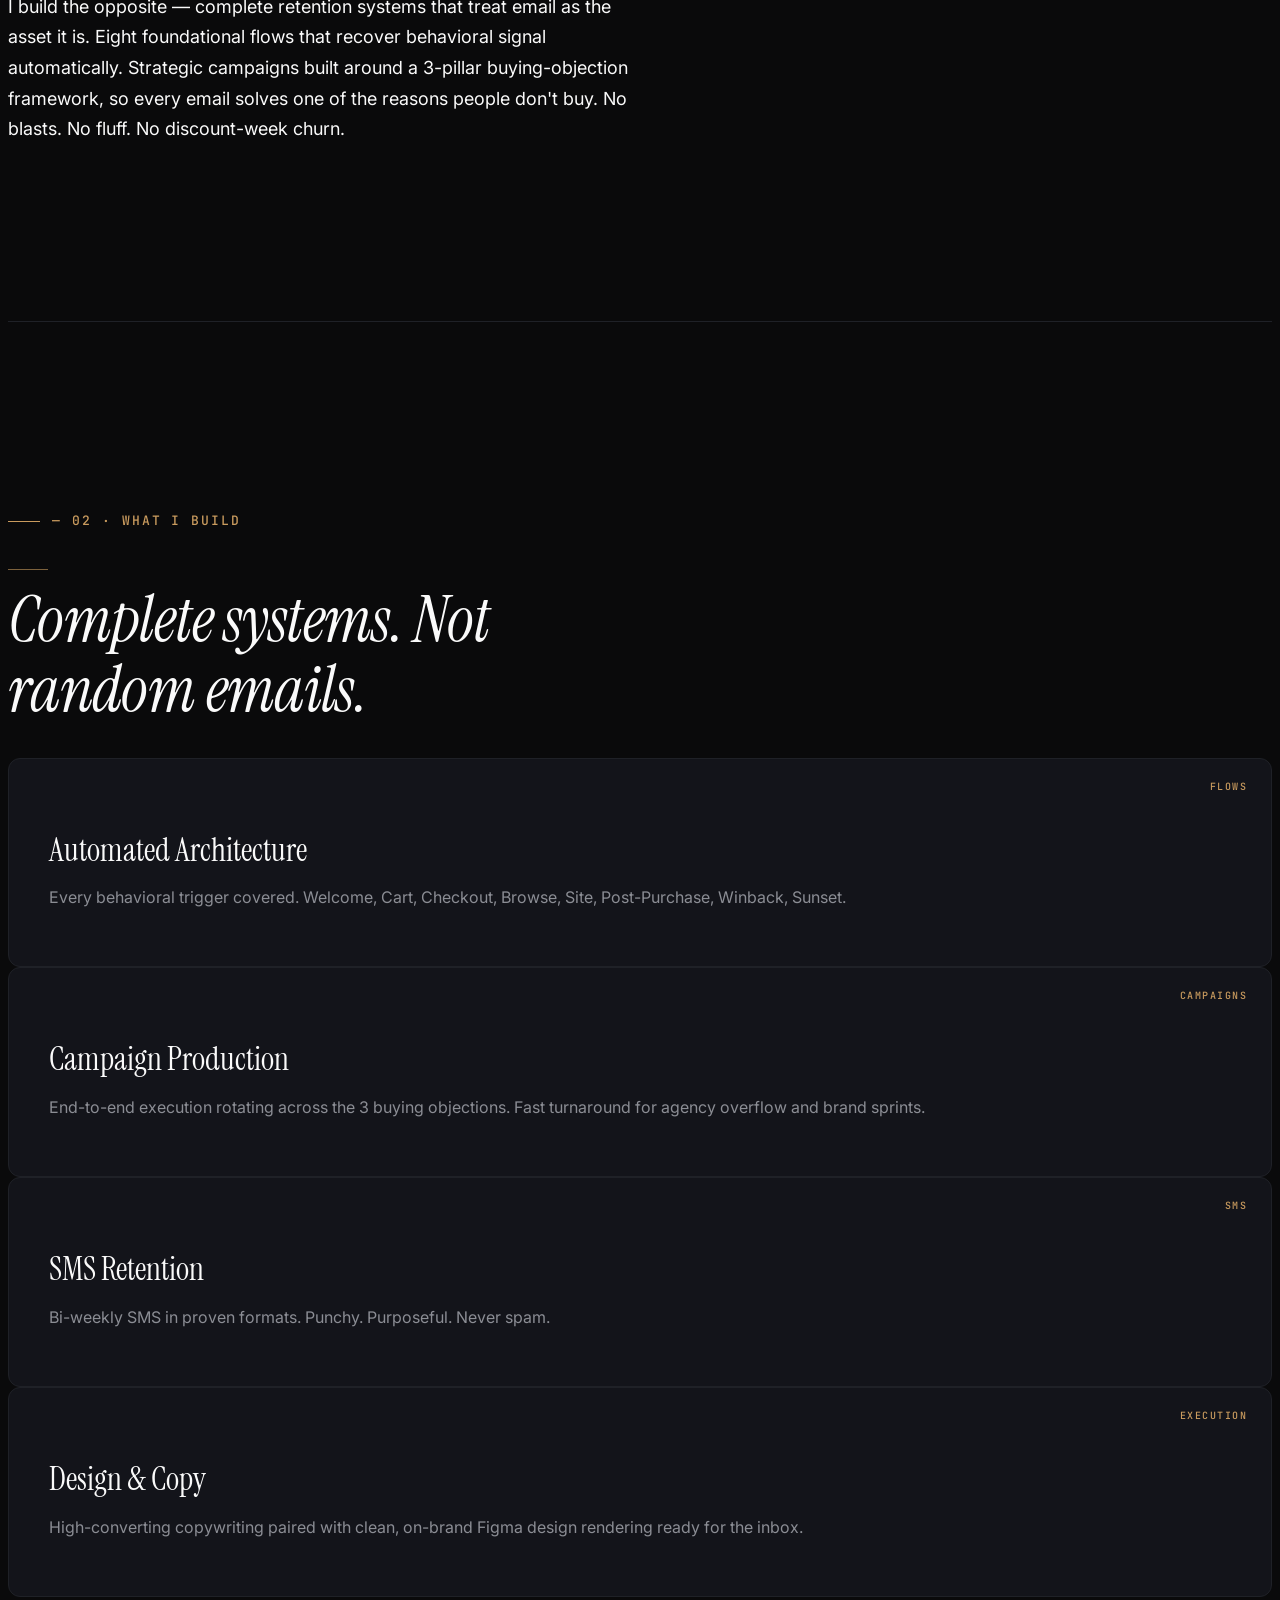
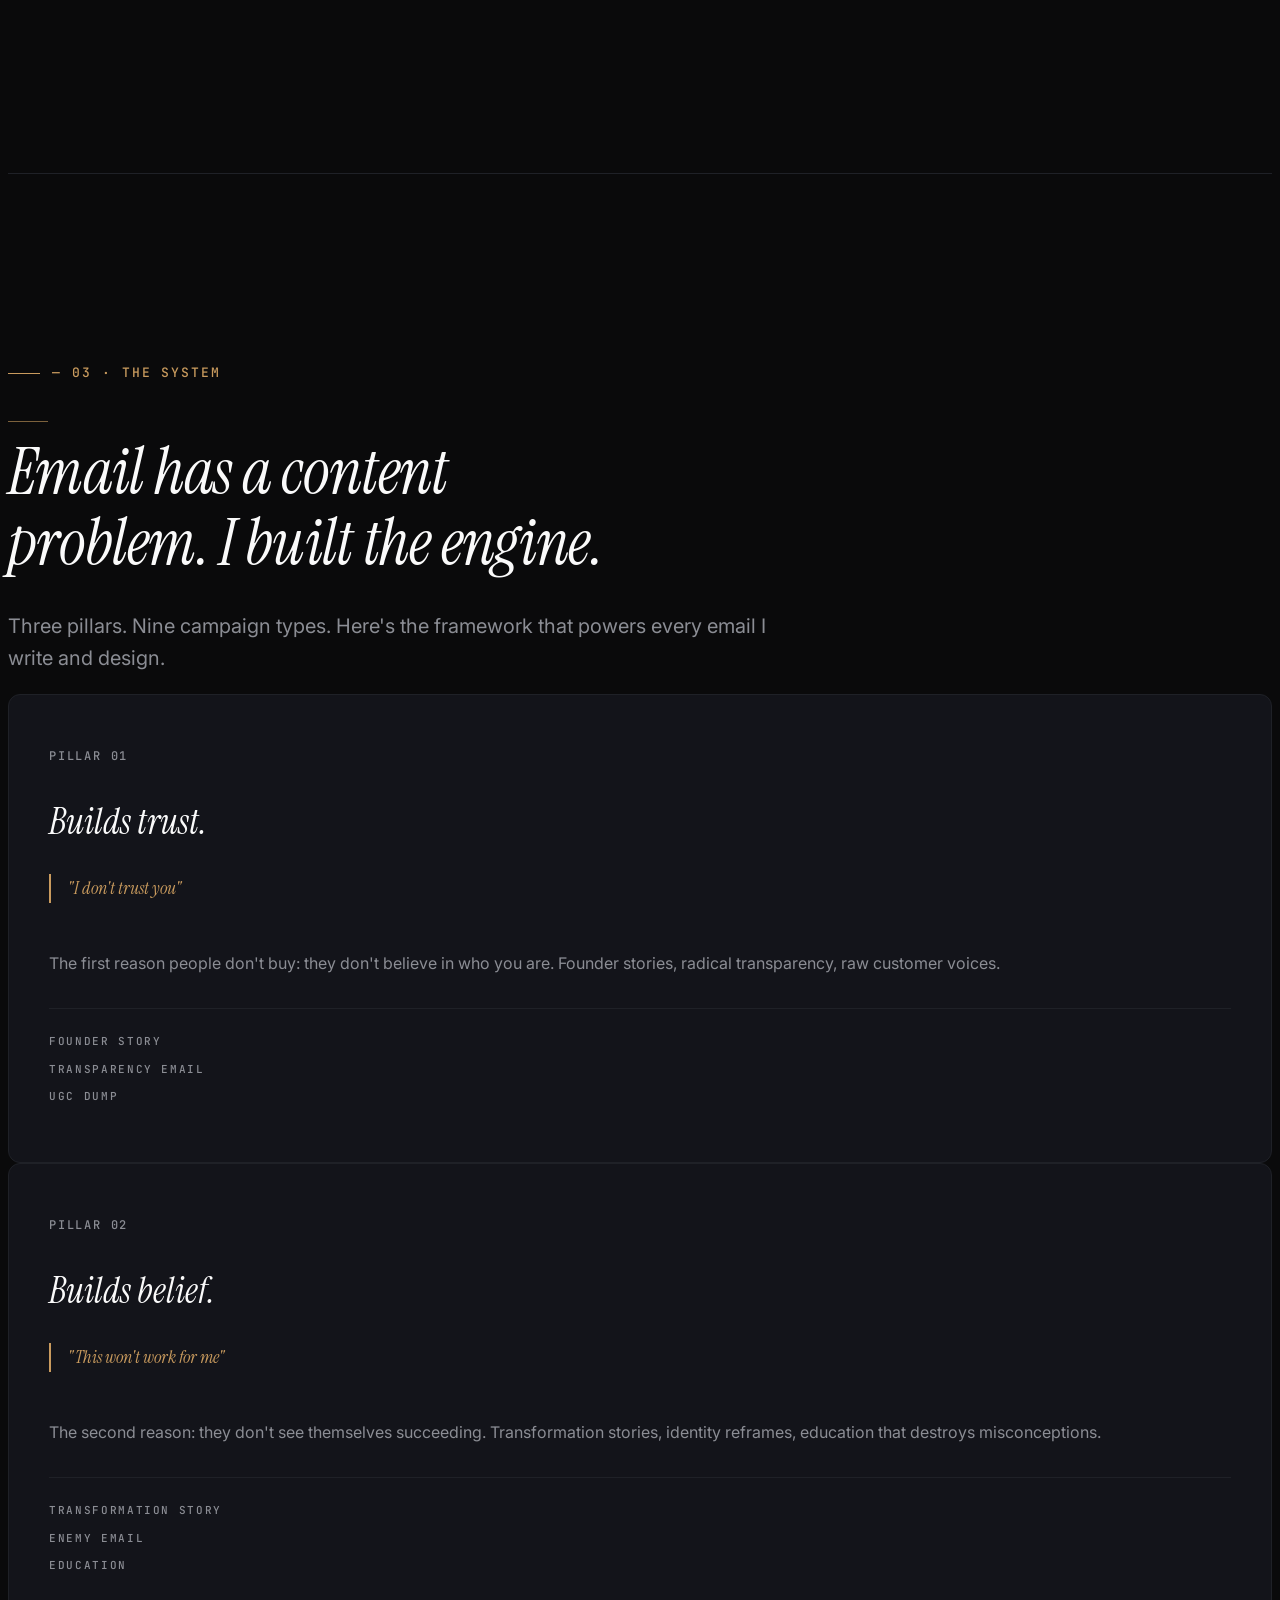
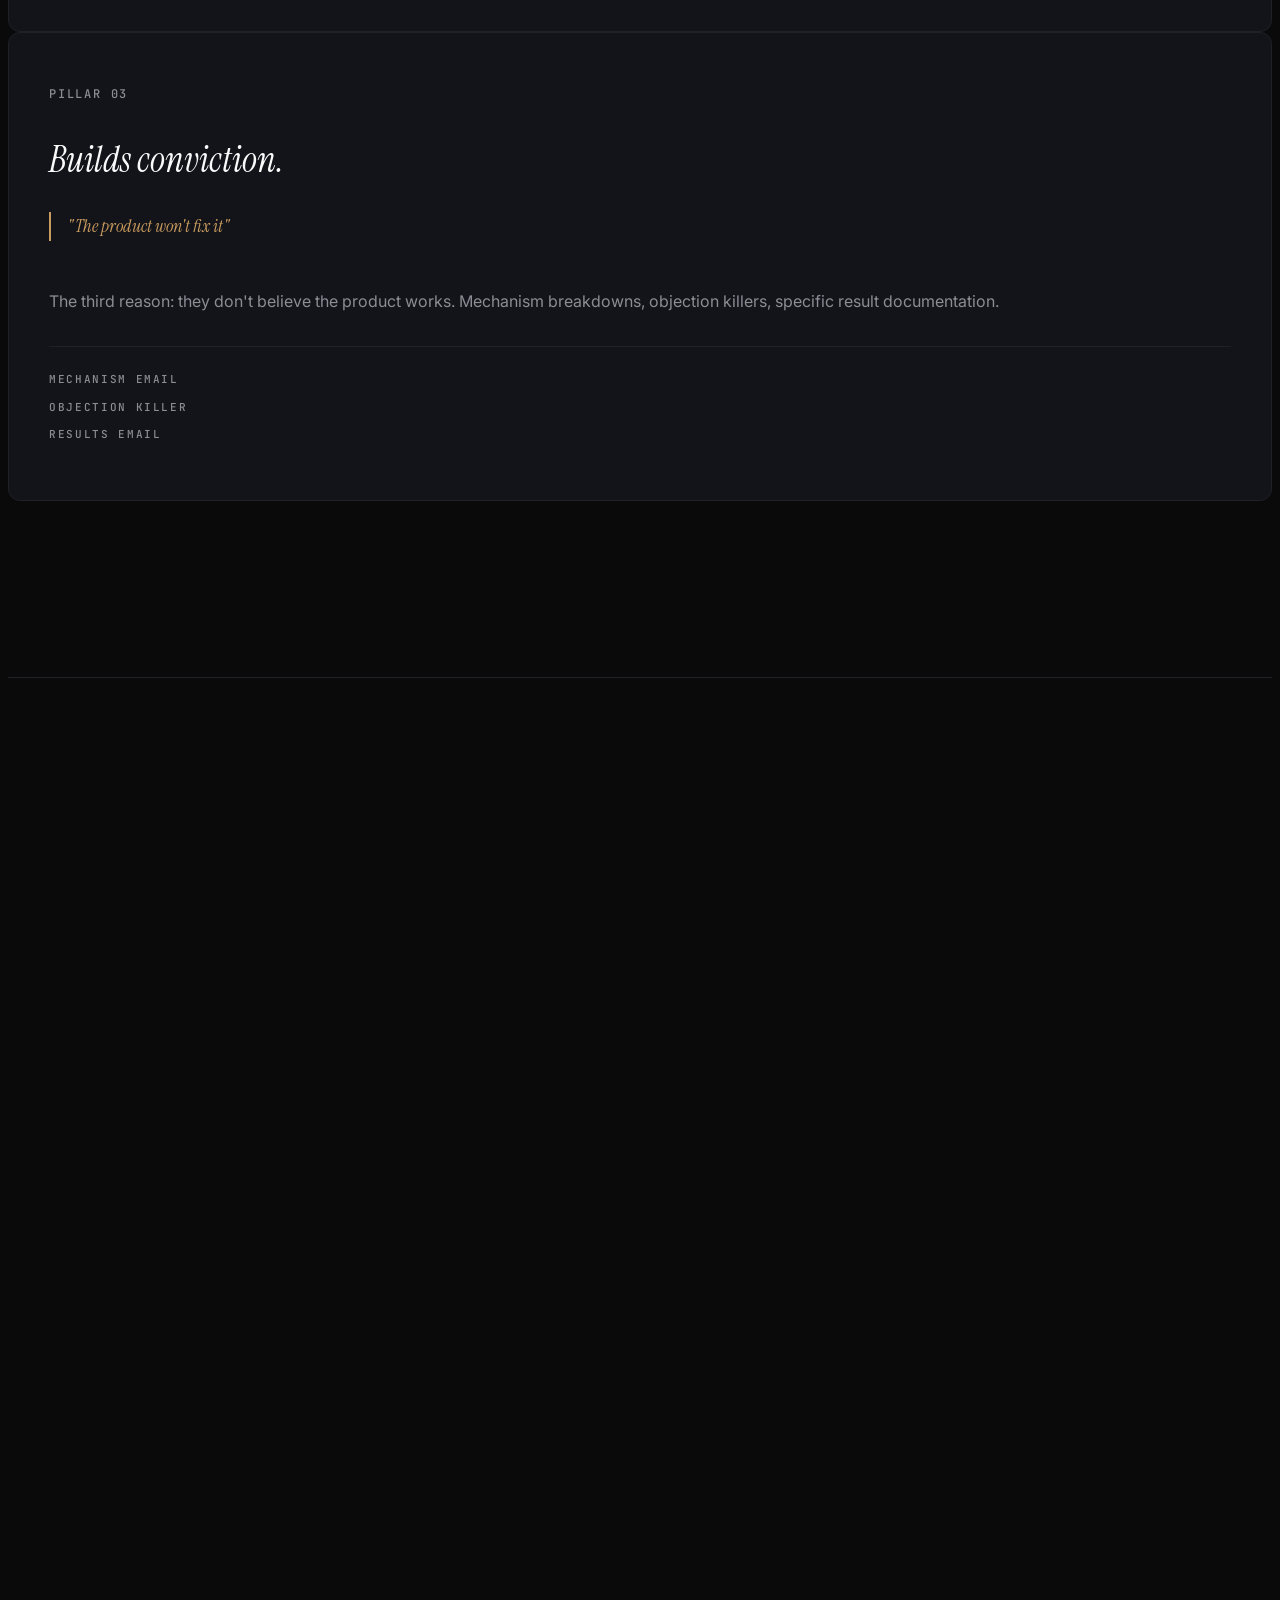
==== commit 619de617: "Update index.html" ====
--- a/index.html
+++ b/index.html
@@ -47,7 +47,6 @@
   <link rel="stylesheet" href="style.css" />
   
   <style>
-    /* Clean layout overrides for the flat email display */
     .flat-email-display {
       width: 100%;
       border-radius: 8px;
@@ -91,7 +90,7 @@
         <a href="#work" class="text-text-secondary hover:text-text-primary transition-colors">Work</a>
         <a href="#process" class="text-text-secondary hover:text-text-primary transition-colors">Process</a>
         <a href="#faq" class="text-text-secondary hover:text-text-primary transition-colors">FAQ</a>
-        <a href="#contact" class="btn-ghost-sm">Hire Me</a>
+        <a href="#contact" class="btn-ghost-sm">Get In Touch</a>
       </nav>
       <button id="menuToggle" aria-label="Toggle menu" aria-expanded="false" class="md:hidden text-text-primary p-2">
         <svg width="24" height="24" viewBox="0 0 24 24" fill="none" stroke="currentColor" stroke-width="1.5">
@@ -106,7 +105,7 @@
       <a href="#work" class="mobile-link">Work</a>
       <a href="#process" class="mobile-link">Process</a>
       <a href="#faq" class="mobile-link">FAQ</a>
-      <a href="#contact" class="mobile-link mobile-link-accent">Hire Me</a>
+      <a href="#contact" class="mobile-link mobile-link-accent">Get In Touch</a>
     </div>
   </header>
 
@@ -116,7 +115,7 @@
       <div class="max-w-[1280px] mx-auto px-6 md:px-12 text-center flex flex-col items-center">
         
         <a href="https://credential.klaviyo.com/f54944b9-e0f7-4b4a-b273-fea0d60761e5#acc.q9iU6tdn" target="_blank" rel="noopener noreferrer" class="inline-flex items-center gap-3 bg-surface border border-border-subtle rounded-full px-4 py-2 mb-8 hover:border-accent transition-colors">
-            <img src="a2731c81-cc55-4383-b9e3-0b88656cf227.png" alt="Klaviyo Academy Certificate" class="w-6 h-6 rounded-full" />
+            <img src="assets/klaviyo-cert.png" alt="Klaviyo Academy Certificate" class="w-6 h-6 rounded-full" />
             <span class="font-mono text-[10px] tracking-widest uppercase text-text-primary">Klaviyo Master Certified</span>
         </a>
 
@@ -130,7 +129,7 @@
         </p>
 
         <div class="hero-ctas mt-8">
-          <a href="#contact" class="btn-primary">Hire via Upwork</a>
+          <a href="#contact" class="btn-primary">Work With Me</a>
           <button type="button" onclick="openRetentionModal()" class="btn-ghost">Download Playbook</button>
         </div>
 
@@ -438,41 +437,21 @@
 
           <div class="faq-item">
             <button class="faq-question" aria-expanded="false" aria-controls="faq-2">
-              <span>Why only DTC brands?</span>
+              <span>How fast is turnaround?</span>
               <span class="faq-icon" aria-hidden="true">+</span>
             </button>
             <div id="faq-2" class="faq-answer" hidden>
-              <p>Because I know the e-commerce customer, the objections, the buying language, and the seasonal patterns. Outside this niche I'd be guessing — and you'd be paying for my learning curve.</p>
+              <p>For standard campaign requests, turnaround is typically 24–48 hours. Full infrastructure flow builds take about 7–14 days depending on the scope of the project.</p>
             </div>
           </div>
 
           <div class="faq-item">
             <button class="faq-question" aria-expanded="false" aria-controls="faq-3">
-              <span>How fast is turnaround?</span>
+              <span>Why should I trust you?</span>
               <span class="faq-icon" aria-hidden="true">+</span>
             </button>
             <div id="faq-3" class="faq-answer" hidden>
-              <p>For standard campaign requests, turnaround is typically 24–48 hours. Full infrastructure flow builds take about 7–14 days depending on the scope of the project.</p>
-            </div>
-          </div>
-
-          <div class="faq-item">
-            <button class="faq-question" aria-expanded="false" aria-controls="faq-5">
-              <span>Why should I trust you?</span>
-              <span class="faq-icon" aria-hidden="true">+</span>
-            </button>
-            <div id="faq-5" class="faq-answer" hidden>
               <p>Fair question. The clearest answer is the work itself. I am a Master Certified Klaviyo Partner, and the portfolio above demonstrates my strategy and design standards. Same pipeline, same standard, every send.</p>
-            </div>
-          </div>
-
-          <div class="faq-item">
-            <button class="faq-question" aria-expanded="false" aria-controls="faq-6">
-              <span>What do you need from me to start?</span>
-              <span class="faq-icon" aria-hidden="true">+</span>
-            </button>
-            <div id="faq-6" class="faq-answer" hidden>
-              <p>Klaviyo access, Shopify collaborator access, brand assets (logo, fonts, brand guidelines), and the project brief. That's it.</p>
             </div>
           </div>
         </div>
@@ -484,41 +463,69 @@
     <section id="contact" class="section section-cta">
       <div class="max-w-[1280px] mx-auto px-6 md:px-12 text-center">
         
-        <p class="section-label justify-center">— 08 · NEXT STEPS</p>
+        <p class="section-label justify-center">— 08 · GET IN TOUCH</p>
         
         <h2 class="section-headline section-headline-cta">
-          <em>Ready for better <span class="non-italic text-accent">execution?</span></em>
+          <em>Ready to partner up? <span class="non-italic text-accent">Let's talk.</span></em>
         </h2>
         
         <p class="prose-intro mx-auto">
-          I work on a sprint and deliverable basis to ensure quick turnarounds and high ROI.
+          Whether you need agency campaign overflow, flow implementation, or a full lifecycle build—reach out directly.
         </p>
 
-        <div class="grid grid-cols-1 mt-16 max-w-2xl mx-auto text-left">
+        <div class="grid grid-cols-1 md:grid-cols-3 gap-6 mt-16 max-w-4xl mx-auto text-left">
             
-          <div class="bg-surface border border-border-subtle p-8 md:p-12 flex flex-col justify-between transition-colors duration-300 hover:border-accent group rounded-lg">
+          <a href="mailto:yusef@yusef.info" class="bg-surface border border-border-subtle p-8 flex flex-col justify-between transition-colors duration-300 hover:border-accent group rounded-lg">
             <div>
-              <span class="font-mono text-xs uppercase tracking-widest text-text-secondary block mb-5 group-hover:text-accent transition-colors">
-                Freelance / Contract
+              <span class="font-mono text-xs uppercase tracking-widest text-text-secondary block mb-4 group-hover:text-accent transition-colors">
+                01 / Email
               </span>
-              <h3 class="font-serif text-3xl md:text-4xl text-text-primary mb-4 tracking-tight">
-                Project Sprints & Agency Overflow
+              <h3 class="font-serif text-2xl text-text-primary mb-2 tracking-tight">
+                yusef@yusef.info
               </h3>
-              <p class="text-text-secondary leading-relaxed mb-10">
-                Discrete performance tasks, high-converting flow setups, account cleanups, or reliable weekly campaign production for your agency. Securely handled under defined project scopes.
+              <p class="text-text-secondary text-sm leading-relaxed mb-6">
+                Best for project briefs, agency capacity requests, and direct inquiries.
               </p>
             </div>
-            <a href="https://www.upwork.com/freelancers/~016251101210ee40de?mp_source=share" target="_blank" rel="noopener noreferrer" class="btn-primary w-full text-center flex justify-center items-center">
-              Hire via Upwork ↗
-            </a>
-          </div>
-
-        </div>
-
-        <div class="mt-20 pt-8 border-t border-border-subtle inline-block">
-          <a href="https://www.linkedin.com/in/yusef-mostafa-" target="_blank" rel="noopener noreferrer" class="font-mono text-xs uppercase tracking-widest text-text-secondary hover:text-accent transition-colors flex items-center gap-2">
-            <span class="underline underline-offset-4 decoration-border-subtle hover:decoration-accent transition-colors">Connect on LinkedIn ↗</span>
+            <span class="font-mono text-xs uppercase tracking-widest text-accent flex items-center gap-1">
+              Send Email ↗
+            </span>
           </a>
+
+          <a href="https://www.linkedin.com/in/yusef-mostafa-" target="_blank" rel="noopener noreferrer" class="bg-surface border border-border-subtle p-8 flex flex-col justify-between transition-colors duration-300 hover:border-accent group rounded-lg">
+            <div>
+              <span class="font-mono text-xs uppercase tracking-widest text-text-secondary block mb-4 group-hover:text-accent transition-colors">
+                02 / Professional
+              </span>
+              <h3 class="font-serif text-2xl text-text-primary mb-2 tracking-tight">
+                LinkedIn
+              </h3>
+              <p class="text-text-secondary text-sm leading-relaxed mb-6">
+                Connect directly or drop a message for contract and async opportunities.
+              </p>
+            </div>
+            <span class="font-mono text-xs uppercase tracking-widest text-accent flex items-center gap-1">
+              Connect ↗
+            </span>
+          </a>
+
+          <a href="https://www.instagram.com/yusef_moustfa/" target="_blank" rel="noopener noreferrer" class="bg-surface border border-border-subtle p-8 flex flex-col justify-between transition-colors duration-300 hover:border-accent group rounded-lg">
+            <div>
+              <span class="font-mono text-xs uppercase tracking-widest text-text-secondary block mb-4 group-hover:text-accent transition-colors">
+                03 / Direct
+              </span>
+              <h3 class="font-serif text-2xl text-text-primary mb-2 tracking-tight">
+                Instagram
+              </h3>
+              <p class="text-text-secondary text-sm leading-relaxed mb-6">
+                Reach out via DM or keep up with current projects.
+              </p>
+            </div>
+            <span class="font-mono text-xs uppercase tracking-widest text-accent flex items-center gap-1">
+              Message ↗
+            </span>
+          </a>
+
         </div>
 
       </div>
